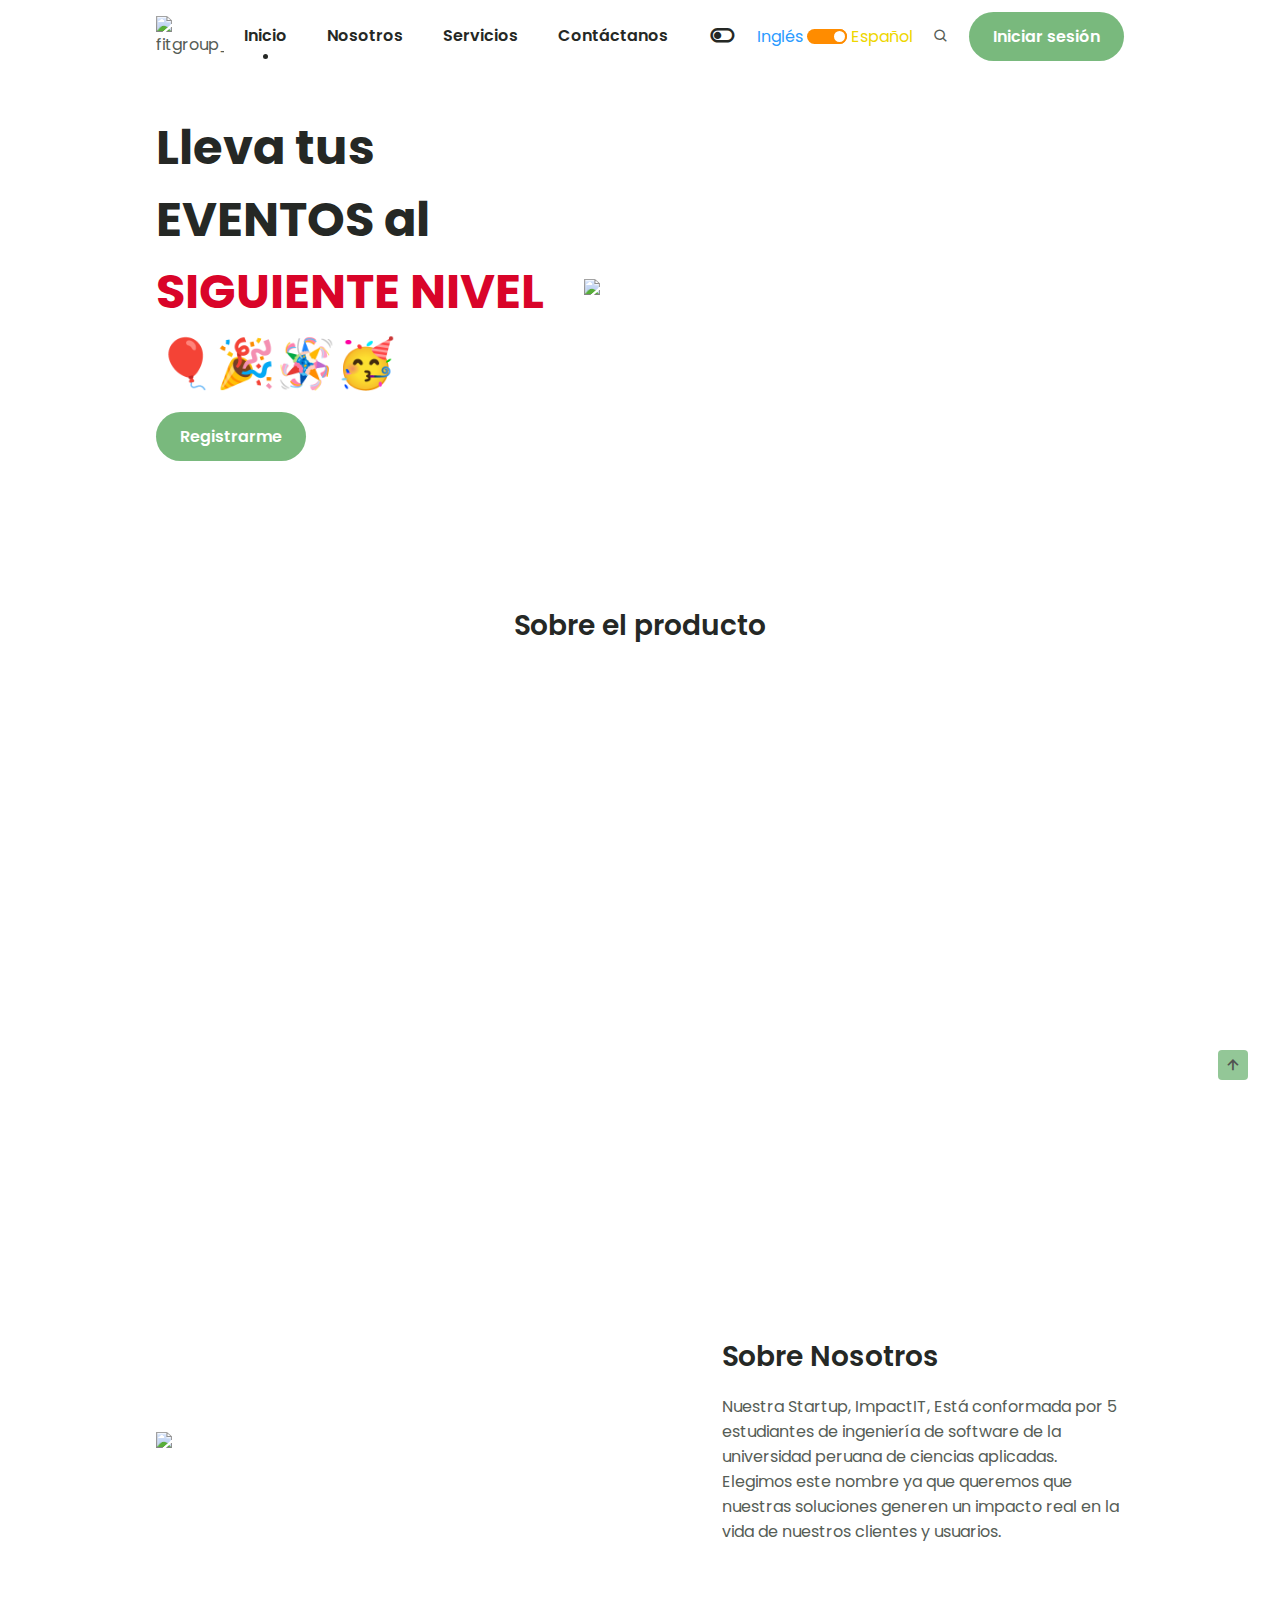
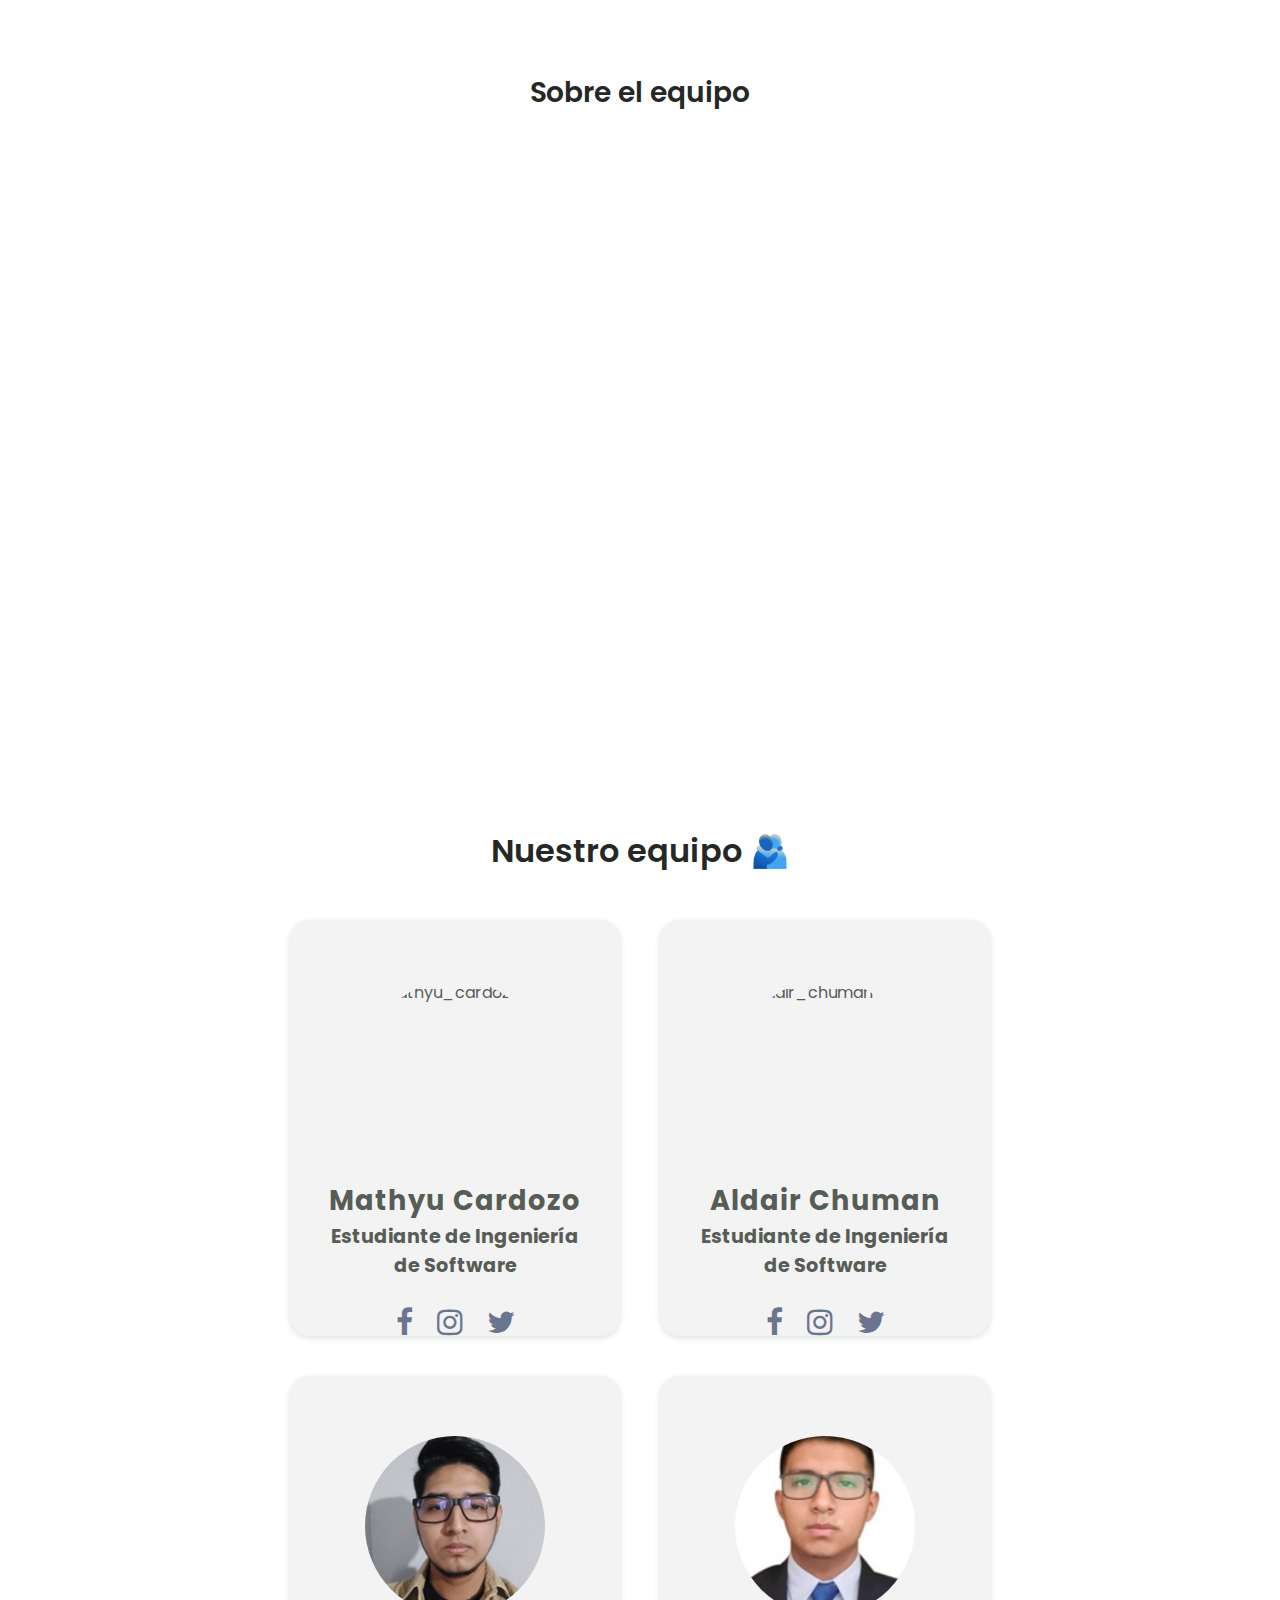
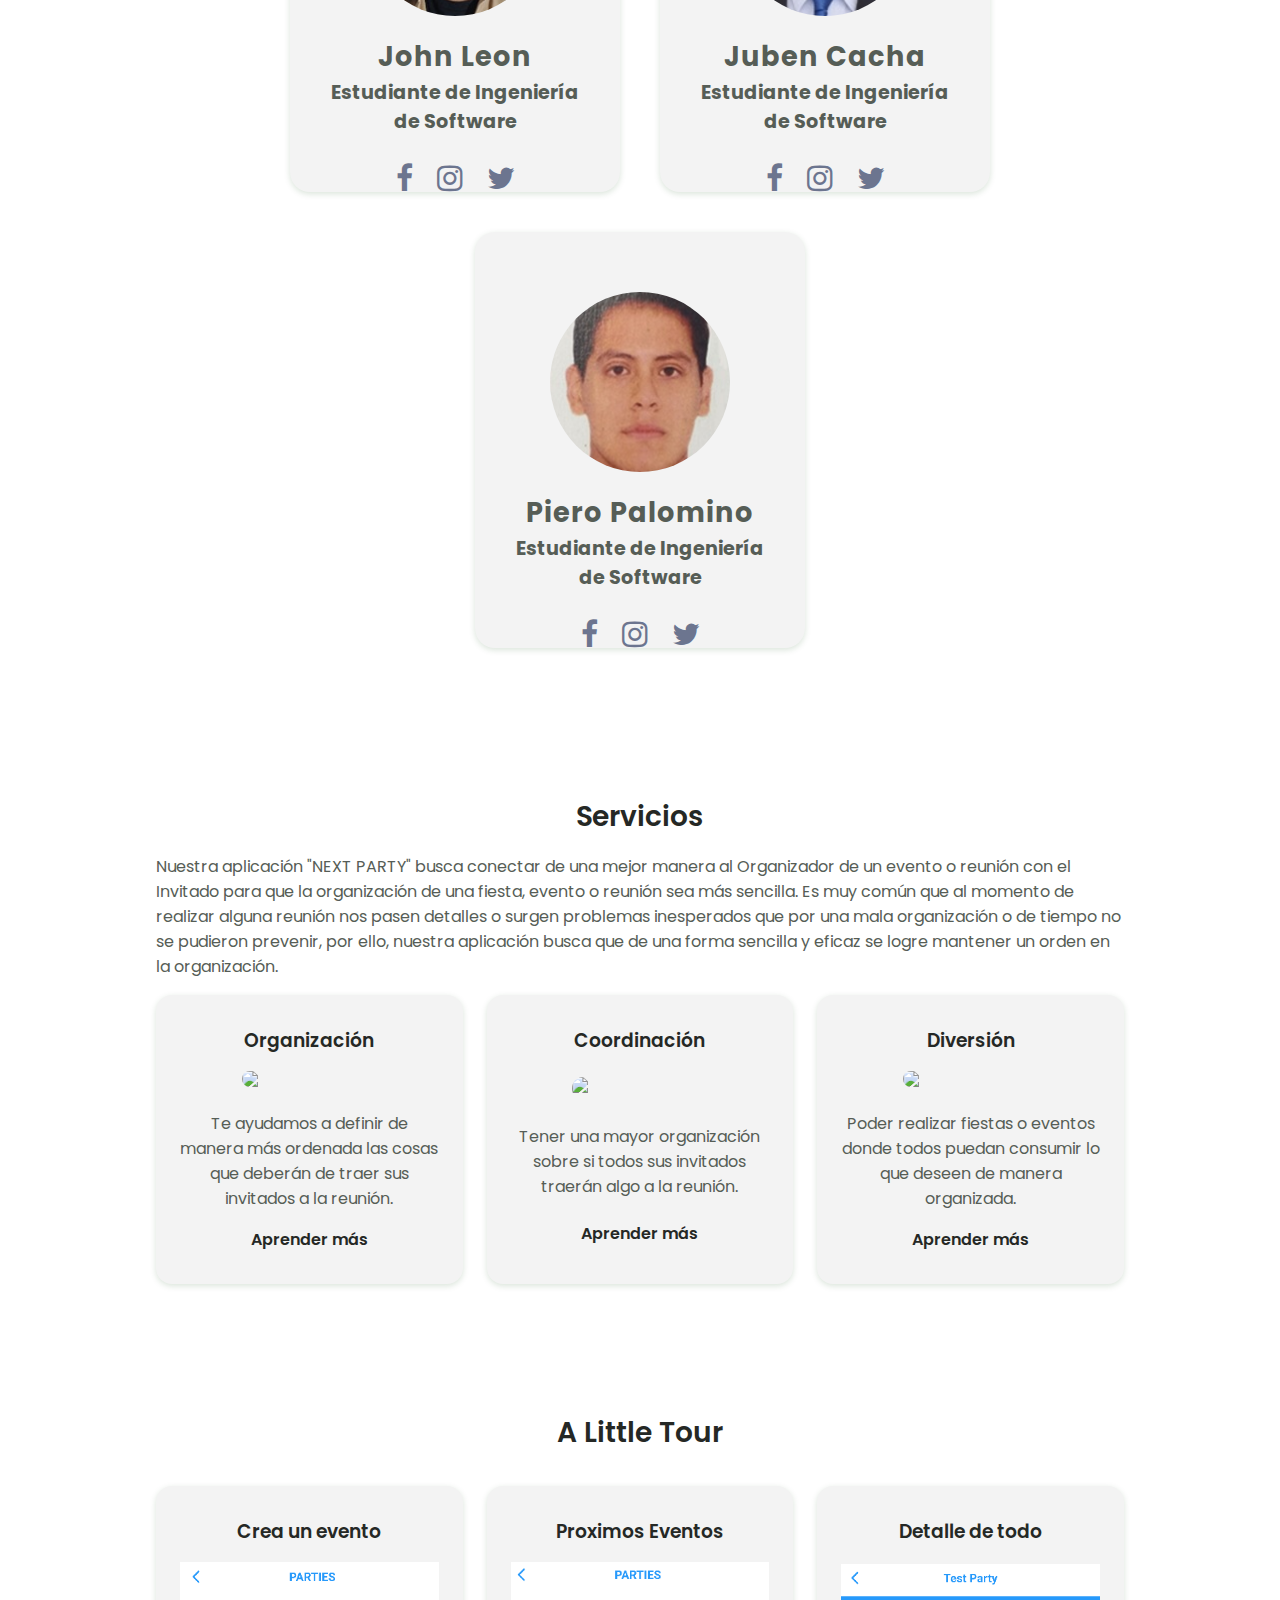
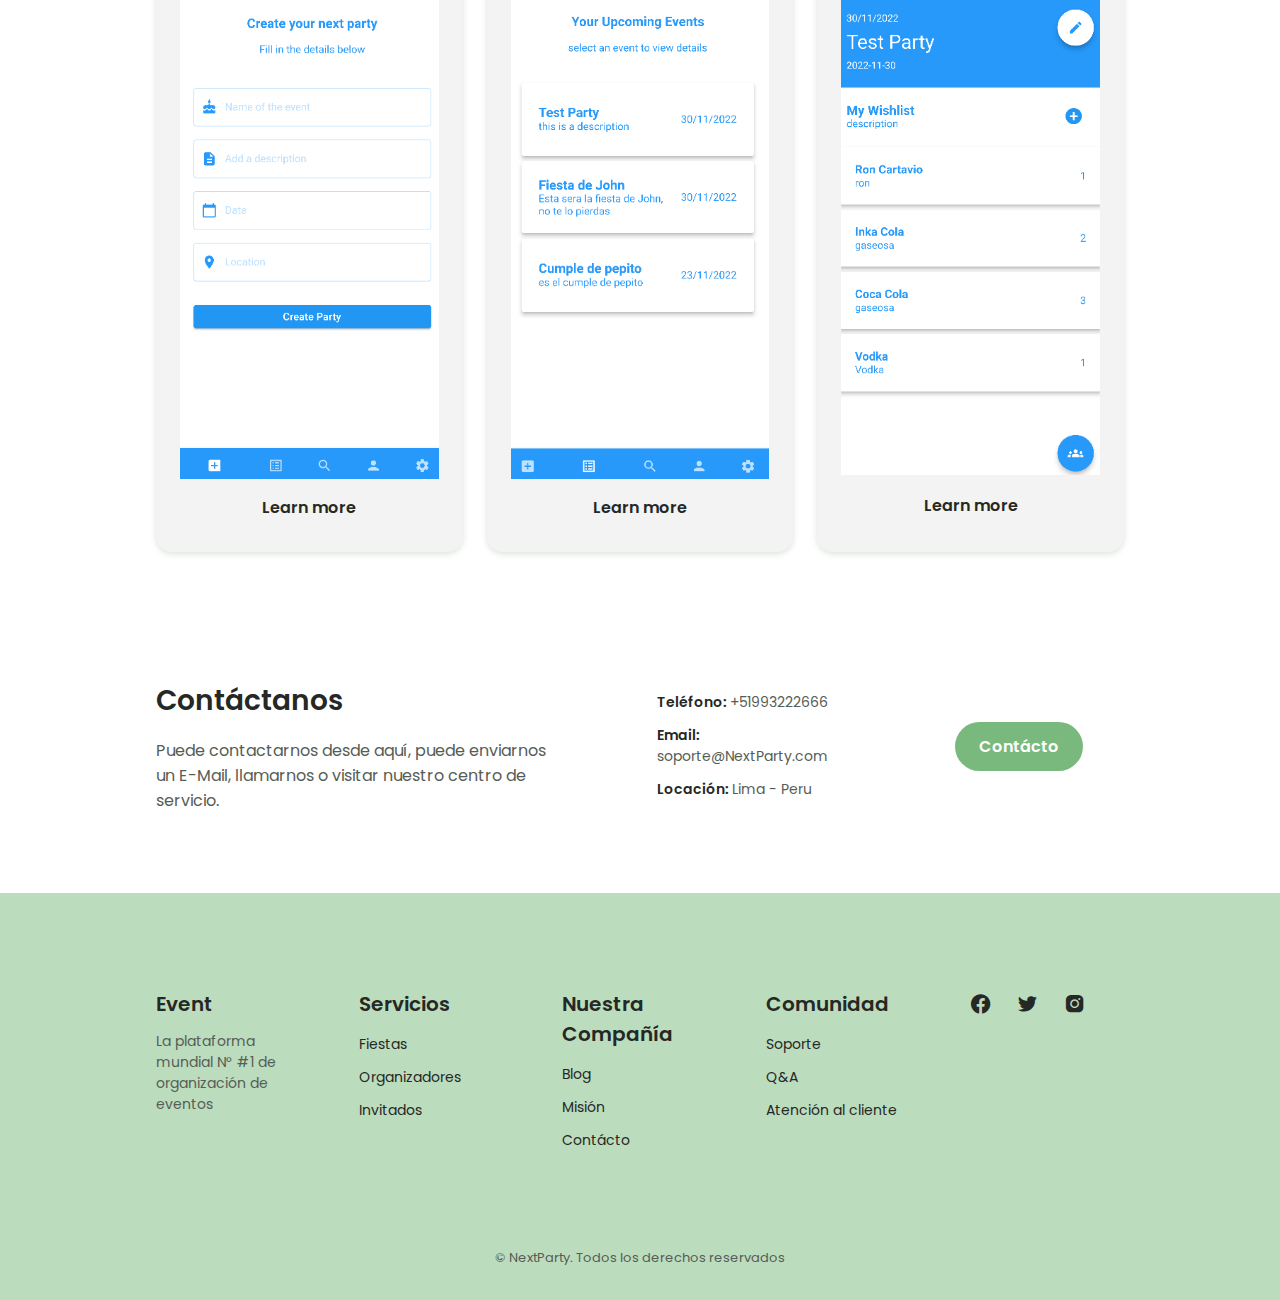
==== indexES.html @ 5f991b48 "Update indexES.html" ====
<!DOCTYPE html>
    <html lang="en">
    <head>
        <meta charset="UTF-8">
        <meta name="viewport" content="width=device-width, initial-scale=1.0">

        <!--=============== BOXICONS ===============-->
        <link rel="stylesheet" href="https://cdn.jsdelivr.net/npm/boxicons@latest/css/boxicons.min.css">

        <!--=============== CSS ===============-->
        <link rel="stylesheet" href="assets/css/styles.css">

        <title>NextParty</title>

        <!-- FAVICON -->
        <link rel="shortcut icon" type="image/x-icon" href="assets/img/favicon/favicon.ico"/>

        <!-- FONT AWESOME -->
        <link rel="stylesheet" href="https://cdnjs.cloudflare.com/ajax/libs/font-awesome/4.7.0/css/font-awesome.min.css">


    </head>
    <body>
        <!--=============== HEADER ===============-->
        <header class="header" id="header">
            <nav class="nav container">
                <img class="imgLogo" src="assets/img/NextPartyLogo-Cuadrado.png" alt="fitgroup_logo">

                <div class="nav__menu" id="nav-menu">
                    <ul class="nav__list">
                        <li class="nav__item">
                            <a href="#home" class="nav__link active-link">Inicio</a>
                        </li>
                        <li class="nav__item">
                            <a href="#about" class="nav__link">Nosotros</a>
                        </li>
                        <li class="nav__item">
                            <a href="#services" class="nav__link">Servicios</a>
                        </li>
                        <li class="nav__item">
                            <a href="#contact" class="nav__link">Contáctanos</a>
                        </li>

                        <i class='bx bx-toggle-left change-theme' id="theme-button"></i>
                    </ul>
                </div>

                <div class="nav__toggle" id="nav-toggle">
                    <i class='bx bx-grid-alt'></i>
                </div>


                <div class="languageChanger">
                    <span class="en">Inglés</span>
                    <input type="checkbox" class="check" checked>
                    <span class="es">Español</span>
                </div>


                <i class='bx bx-search'></i>

                <a href="#" class="button button__header"id="myBtn2">Iniciar sesión</a>
                
            </nav>
        </header>

        <main class="main">
             <!--=============== HOME ===============-->
             <section class="home section" id="home">
                <div class="home__container container grid">

                    <img src="assets/img/NextPartyLogo-Cuadrado.png" class="svg__img svg__color home__img">

                    <div class="home__data">
                        <h1 class="home__title">Lleva tus EVENTOS al <span style="color: #D90429;">SIGUIENTE NIVEL</span>🎈🎉🪅🥳</h1>
                        <a href="https://NextParty-45762.web.app/" class="button" id="myBtn">Registrarme</a>

                    </div>   
                </div>
            </section>


            <section class="videoabouttheproduct section container">
                <h2 class="section__title">Sobre el producto</h2>
                <div class="iframe-container">
                    <iframe width="560" height="315" src="https://www.youtube.com/embed/6qxclhMTslM" title="YouTube video player" frameborder="0" allow="accelerometer; autoplay; clipboard-write; encrypted-media; gyroscope; picture-in-picture" allowfullscreen></iframe>
                </div>
            </section> 
           
            
            <!--=============== ABOUT ===============-->
            <section class="about section container" id="about">
                <div class="about__container grid">
                    <div class="about__data">
                        <h2 class="section__title-center">Sobre Nosotros</h2>
                        <p class="about__description">Nuestra Startup, ImpactIT, Está conformada por 5 estudiantes de ingeniería de software de la universidad peruana de ciencias aplicadas. Elegimos este nombre ya que queremos que nuestras soluciones generen un impacto real en la vida de nuestros clientes y usuarios.  
                        </p>
                    </div>
                    <img class="svg__img svg__color about__img" src="./assets/img/drinking.png">
                </div>
            </section>


            <section class="videoabouttheteam section container">
                <h2 class="section__title">Sobre el equipo</h2>
            
                <div class="iframe-container">
                    <iframe width="560" height="315" src="https://www.youtube.com/watch?v=eQ3wh6REsAI" title="YouTube video player" frameborder="0" allow="accelerometer; autoplay; clipboard-write; encrypted-media; gyroscope; picture-in-picture" allowfullscreen></iframe>
                </div>
            </section>


            <!-- ============= TEAM SECTION ============ -->

            <section class="team section container">
                <br>
                <h1 class="team__title">Nuestro equipo
                    🫂</h1>
                <br>
                <div class="team_container">
                
                    <div class="card">
                        <div class="content">
                            <div class="imgBx">
                                <img src="assets/img/mathyufoto.png" alt="mathyu_cardozo">
                            </div>
                            <div class="contentBx">
                                <h4>Mathyu Cardozo</h4>
                                <h5>Estudiante de Ingeniería de Software</h5>
                            </div>
                            <div class="sci">
                                <a href="#"><i class="fa fa-facebook" aria-hidden="true"></i></a>
                                <a href="#"><i class="fa fa-instagram" aria-hidden="true"></i></a>
                                <a href="#"><i class="fa fa-twitter" aria-hidden="true"></i></a>
                            </div>
                        </div>
                    </div>
                    <div class="card">
                        <div class="content">
                            <div class="imgBx">
                                <img src="assets/img/Aldair.jpg" alt="aldair_chuman">
                            </div>
                            <div class="contentBx">
                                <h4>Aldair Chuman</h4>
                                <h5>Estudiante de Ingeniería de Software</h5>
                            </div>
                            <div class="sci">
                                <a href="#"><i class="fa fa-facebook" aria-hidden="true"></i></a>
                                <a href="#"><i class="fa fa-instagram" aria-hidden="true"></i></a>
                                <a href="#"><i class="fa fa-twitter" aria-hidden="true"></i></a>
                            </div>
                        </div>
                    </div>
                    <div class="card">
                        <div class="content">
                            <div class="imgBx">
                                <img src="assets/img/John.jpg" alt="aldair_chuman">
                            </div>
                            <div class="contentBx">
                                <h4>John Leon</h4>
                                <h5>Estudiante de Ingeniería de Software</h5>
                            </div>
                            <div class="sci">
                                <a href="#"><i class="fa fa-facebook social-icons" aria-hidden="true"></i></a>
                                <a href="#"><i class="fa fa-instagram social-icons" aria-hidden="true"></i></a>
                                <a href="#"><i class="fa fa-twitter social-icons" aria-hidden="true"></i></a>
                            </div>
                        </div>
                    </div>
                    <div class="card">
                        <div class="content">
                            <div class="imgBx">
                                <img src="assets/img/Juben.jpg" alt="aldair_chuman">
                            </div>
                            <div class="contentBx">
                                <h4>Juben Cacha</h4>
                                <h5>Estudiante de Ingeniería de Software</h5>
                            </div>
                            <div class="sci">
                                <a href="#"><i class="fa fa-facebook social-icons" aria-hidden="true"></i></a>
                                <a href="#"><i class="fa fa-instagram social-icons" aria-hidden="true"></i></a>
                                <a href="#"><i class="fa fa-twitter social-icons" aria-hidden="true"></i></a>
                            </div>
                        </div>
                    </div>
                    <div class="card">
                        <div class="content">
                            <div class="imgBx">
                                <img src="assets/img/Piero.jpg" alt="aldair_chuman">
                            </div>
                            <div class="contentBx">
                                <h4>Piero Palomino</h4>
                                <h5>Estudiante de Ingeniería de Software</h5>
                            </div>
                            <div class="sci">
                                <a href="#"><i class="fa fa-facebook social-icons" aria-hidden="true"></i></a>
                                <a href="#"><i class="fa fa-instagram social-icons" aria-hidden="true"></i></a>
                                <a href="#"><i class="fa fa-twitter social-icons" aria-hidden="true"></i></a>
                            </div>
                        </div>
                    </div>
                  

                    
                    
                
            
                </div>
            </section>
            

           

            <!--=============== SERVICES ===============-->
            <section class="services section container" id="services">
                <h2 class="section__title">Servicios</h2>
                <p>Nuestra aplicación "NEXT PARTY" busca conectar de una mejor manera al Organizador de un evento o reunión con el Invitado para que la organización de una fiesta, evento o reunión sea más sencilla. Es muy común que al momento de realizar alguna reunión nos pasen detalles o surgen problemas inesperados que por una mala organización o de tiempo no se pudieron prevenir, por ello, nuestra aplicación busca que de una forma sencilla y eficaz se logre mantener un orden en la organización.</h2>
                <div class="services__container grid">
                    <div class="services__data uno">
                        <h3 class="services__subtitle">Organización</h3>

                        <img src="assets/img/organizador-de-fiestas.png" class="svg__color services__img">

                        <p class="services__description">Te ayudamos a definir de manera más ordenada las cosas que deberán de traer sus invitados a la reunión.</p>
                        <div>
                            <a href="#" class="button button-link">Aprender más</a>
                        </div>
                    </div>

                    <div class="services__data">
                        <h3 class="services__subtitle">Coordinación</h3>
                       
                        <img src="assets/img/botellas-de-vino.png" class="svg__color services__img">

                        <p class="services__description">Tener una mayor organización sobre si todos sus invitados traerán algo a la reunión. </p>
                        <div>
                            <a href="#" class="button button-link">Aprender más</a>
                        </div>
                    </div>

                    <div class="services__data">
                        <h3 class="services__subtitle">Diversión</h3>
                      
                        <img src="assets/img/jenga.png" class="svg__color services__img">

                        <p class="services__description">Poder realizar fiestas o eventos donde todos puedan consumir lo que deseen de manera organizada.</p>
                        <div>
                            <a href="#" class="button button-link">Aprender más</a>
                        </div>
                    </div>
                </div>
            </section>


            <section class="services section container" id="services">
                <h2 class="section__title">A Little Tour</h2>
                <!-- <h2 class="section__title">Our content creators</h2> -->
                <div class="services__container grid">
                    <div class="services__data uno">
                        <h3 class="services__subtitle">Crea un evento</h3>

                        <img src="assets/img/create_party.png" class="svg__color tour_img">

                        <div>
                            <a href="#" class="button button-link">Learn more</a>
                        </div>
                    </div>

                    <div class="services__data">
                        <h3 class="services__subtitle">Proximos Eventos</h3>
                       
                        <img src="assets/img/next_events.png" class="svg__color tour_img">

                        <div>
                            <a href="#" class="button button-link">Learn more</a>
                        </div>
                    </div>

                    <div class="services__data">
                        <h3 class="services__subtitle">Detalle de todo</h3>
                      
                        <img src="assets/img/party_detail.png" class="svg__color tour_img">
                        <div>
                            <a href="#" class="button button-link">Learn more</a>
                        </div>
                    </div>
                </div>
            </section>
            <!--=============== CONTACT US ===============-->
            <section class="contact section container" id="contact">
                <div class="contact__container grid">
                    <div class="contact__content">
                        <h2 class="section__title-center">Contáctanos</h2>
                        <p class="contact__description">Puede contactarnos desde aquí, puede enviarnos un E-Mail, llamarnos o visitar nuestro centro de servicio.</p>
                    </div>

                    <ul class="contact__content grid">
                        <li class="contact__address">Teléfono: <span class="contact__information">+51993222666</span></li>
                        <li class="contact__address">Email:  <span class="contact__information">soporte@NextParty.com</span></li>
                        <li class="contact__address">Locación: <span class="contact__information">Lima - Peru</span></li>
                    </ul>

                    <div class="contact__content boton">
                        <a href="#" class="button">Contácto</a>
                    </div>
                </div>
            </section>
        </main>

        <!--=============== FOOTER ===============-->
        <footer class="footer section">
            <div class="footer__container container grid">
                <div class="footer__content">
                    <a href="#" class="footer__logo">Event</a>
                    <p class="footer__description">La plataforma mundial N° #1 de organización de eventos</p>
                </div>

                <div class="footer__content">
                    <h3 class="footer__title">Servicios</h3>
                    <ul class="footer__links">
                        <li><a href="#" class="footer__link">Fiestas</a></li>
                        <li><a href="#" class="footer__link">Organizadores</a></li>
                        <li><a href="#" class="footer__link">Invitados</a></li>

                    </ul>
                </div>

                <div class="footer__content">
                    <h3 class="footer__title">Nuestra Compañía</h3>
                    <ul class="footer__links">
                        <li><a href="#" class="footer__link">Blog</a></li>
                        <li><a href="#" class="footer__link">Misión</a></li>
                        <li><a href="#" class="footer__link">Contácto</a></li>
                    </ul>
                </div>

                <div class="footer__content">
                    <h3 class="footer__title">Comunidad</h3>
                    <ul class="footer__links">
                        <li><a href="#" class="footer__link">Soporte</a></li>
                        <li><a href="#" class="footer__link">Q&A</a></li>
                        <li><a href="#" class="footer__link">Atención al cliente</a></li>
                    </ul>
                </div>

                <div class="footer__social">
                    <a href="#" class="footer__social-link"><i class='bx bxl-facebook-circle '></i></a>
                    <a href="#" class="footer__social-link"><i class='bx bxl-twitter'></i></a>
                    <a href="#" class="footer__social-link"><i class='bx bxl-instagram-alt'></i></a>
                </div>
            </div>

            <p class="footer__copy">&#169; NextParty. Todos los derechos reservados</p>
        </footer>

        <!--=============== SCROLL UP ===============-->
        <a href="#" class="scrollup" id="scroll-up">
            <i class='bx bx-up-arrow-alt scrollup__icon'></i>
        </a>

                <!--========== SCROLL REVEAL ==========-->
                <script src="https://unpkg.com/scrollreveal"></script>

        <!--=============== MAIN JS ===============-->
        
        <script src="assets/js/main.js"></script>
    </body>
</html>
---- assets/css/styles.css ----
/*=============== GOOGLE FONTS ===============*/
@import url("https://fonts.googleapis.com/css2?family=Poppins:wght@400;600;700&display=swap");
/*=============== VARIABLES CSS ===============*/
:root {
  --header-height: 3rem;
  /*========== Colors ==========*/
  --hue: 123;
  --sat: 31%;
  --lit: 25%;
  --first-color: hsl(var(--hue), var(--sat), 60%);
  --first-color-light: hsl(var(--hue), var(--sat), 85%);
  --first-color-lighten: hsl(var(--hue), var(--sat), 80%);
  --first-color-alt: hsl(var(--hue), var(--sat), 53%);
  --title-color: hsl(var(--hue), 4%, 15%);
  --text-color: hsl(var(--hue), 4%, 35%);
  --text-color-light: hsl(var(--hue), 4%, 65%);
  --body-color: hsl(var(--hue), 0%, 100%);
  --container-color: rgb(243, 243, 243);
  --scroll-bar-color: hsl(var(--hue), 4%, 85%);
  --scroll-thumb-color: hsl(var(--hue), 4%, 75%);
  /*========== Font and typography ==========*/
  --body-font: 'Poppins', sans-serif;
  --biggest-font-size: 2rem;
  --h2-font-size: 1.25rem;
  --h3-font-size: 1.125rem;
  --normal-font-size: .938rem;
  --small-font-size: .813rem;
  --smaller-font-size: .75rem;
  /*========== Font weight ==========*/
  --font-semi-bold: 600;
  --font-bold: 700;
  /*========== Margenes ==========*/
  --mb-0-5: .5rem;
  --mb-0-75: .75rem;
  --mb-1: 1rem;
  --mb-1-5: 1.5rem;
  --mb-2: 2rem;
  /*========== z index ==========*/
  --z-tooltip: 10;
  --z-fixed: 100;
}

@media screen and (min-width: 968px) {
  :root {
    --biggest-font-size: 3rem;
    --h2-font-size: 1.75rem;
    --h3-font-size: 1.25rem;
    --normal-font-size: 1rem;
    --small-font-size: .875rem;
    --smaller-font-size: .813rem;
  }
}

/*=============== BASE ===============*/
*, ::before, ::after {
  box-sizing: border-box;
  padding: 0;
  margin: 0;
}

html {
  scroll-behavior: smooth;
}

.imgLogo{
  width: 7%;
}

body {
  margin: var(--header-height) 0 0 0;
  font-family: var(--body-font);
  font-size: var(--normal-font-size);
  background-color: var(--body-color);
  color: var(--text-color);
  transition: .5s;
}

h1, h2, h3 {
  font-weight: var(--font-semi-bold);
  color: var(--title-color);
  line-height: 1.5;
}

ul {
  list-style: none;
}

a {
  text-decoration: none;
}

img {
  max-width: 100%;
  height: auto;
}

/*=============== THEME ===============*/
/*========== Variables Dark theme ==========*/
body.dark-theme {
  --first-color-light: hsl(var(--hue), var(--sat), 75%);
  --title-color: hsl(var(--hue), 4%, 95%);
  --text-color: hsl(var(--hue), 4%, 80%);
  --body-color: hsl(var(--hue), 8%, 13%);
  --container-color: hsl(var(--hue), 8%, 16%);
  --scroll-bar-color: hsl(var(--hue), 4%, 32%);
  --scroll-thumb-color: hsl(var(--hue), 4%, 24%);
}


/*========== Button Dark/Light ==========*/
.change-theme {
  position: absolute;
  right: 1.5rem;
  top: 2.2rem;
  color: var(--title-color);
  font-size: 1.8rem;
  cursor: pointer;
}

.dark-theme .footer {
  background-color: var(--container-color);
}

/*=============== REUSABLE CSS CLASSES ===============*/
.section {
  padding: 4.5rem 0 1rem;
}

.section__title, .section__title-center {
  font-size: var(--h2-font-size);
  color: var(--title-color);
  text-align: center;
  margin-bottom: var(--mb-1);
}

.svg__color {
  fill: var(--first-color);
}

.svg__blob {
  fill: var(--first-color-light);
}

.svg__img {
  width: 300px;
  justify-self: center;
}


/* ADDED STUFF */

.modal {
  display: none; /* Hidden by default */
  position: fixed; /* Stay in place */
  z-index: 1; /* Sit on top */
  padding-top: 100px; /* Location of the box */
  left: 0;
  top: 0;
  width: 100%; /* Full width */
  height: 100%; /* Full height */
  overflow: auto; /* Enable scroll if needed */
  background-color: rgb(0,0,0); /* Fallback color */
  background-color: rgba(0,0,0,0.4); /* Black w/ opacity */
}

/* Modal Content */
.modal-content {
  background-color: var(--container-color);
  margin: auto;
  padding: 20px;
  border: 1px solid #888;
  width: 80%;
}

/* The Close Button */
.close {
  color: #aaaaaa;
  float: right;
  font-size: 28px;
  font-weight: bold;
}

.close:hover,
.close:focus {
  color: #000;
  text-decoration: none;
  cursor: pointer;
}

.close2 {
  color: #aaaaaa;
  float: right;
  font-size: 28px;
  font-weight: bold;
}

.close2:hover,
.close2:focus {
  color: #000;
  text-decoration: none;
  cursor: pointer;
}


input[type=text], input[type=password] {
  width: 100%;
  padding: 15px;
  margin: 5px 0 22px 0;
  display: inline-block;
  border: none;
  background: #f1f1f1;
}

input[type=text]:focus, input[type=password]:focus {
  background-color: #ddd;
  outline: none;
}

/* Overwrite default styles of hr */
hr {
  border: 1px solid #f1f1f1;
  margin-bottom: 25px;
}

/* Set a style for the submit button */
.registerbtn {
  background-color: dodgerblue;
  color: white;
  padding: 16px 20px;
  margin: 8px 0;
  border-radius: 20px;
  cursor: pointer;
  width: 100%;
  opacity: 0.9;
}

.registerbtn:hover {
  opacity: 1;
}

/* Add a blue text color to links */
a {
  color: dodgerblue;
}

/* Set a grey background color and center the text of the "sign in" section */
.signin {
  background-color: #f1f1f1;
  text-align: center;
}

/* ============================================ */

/*==================== CARD PRICING ====================*/
.card {
  padding: 3rem 0;
}

.card__container {
  gap: 3rem 1.25rem;
}

.card__content {
  position: relative;
  background-color: var(--container-color);
  padding: 2rem 1.5rem 2.5rem;
  border-radius: 1.75rem;
  box-shadow: 0 12px 24px hsla(var(--hue-color), 61%, 16%, 0.1);
  transition: .4s;
}

.card__content:hover {
  box-shadow: 0 16px 24px hsla(var(--hue-color), 61%, 16%, 0.15);
}

.card__header-img {
  width: 30px;
  height: 30px;
}

.card__header-circle {
  width: 40px;
  height: 40px;
  background-color: var(--first-color-lighter);
  border-radius: 50%;
  margin-bottom: var(--mb-1);
  place-items: center;
}

.card__header-subtitle {
  display: block;
  font-size: var(--smaller-font-size);
  color: var(--text-color-light);
  text-transform: uppercase;
  margin-bottom: var(--mb-0-25);
}

.card__header-title {
  font-size: var(--biggest-font-size);
  color: var(--title-color);
  margin-bottom: var(--mb-1);
}

.card__pricing {
  position: absolute;
  background: linear-gradient(157deg, var(--first-color-light) -12%, var(--first-color) 109%);
  width: 60px;
  height: 88px;
  right: 1.5rem;
  top: -1rem;
  padding-top: 1.25rem;
  text-align: center;
}

.card__pricing-number {
  font-family: var(--pricing-font);
}

.card__pricing-symbol {
  font-size: var(--smaller-font-size);
  color: var(--title-color);
}



.card__pricing-number {
  font-size: var(--h2-font-size);
  color: var(--title-color);
}

.card__pricing-month {
  display: block;
  font-size: var(--tiny-font-size);
  color: var(--title-color);
}

.card__pricing-number, 
.card__pricing-month {
  color: var(--title-color);
}

.card__pricing::after, 
.card__pricing::before {
  content: '';
  position: absolute;
}

.card__pricing::after {
  width: 100%;
  height: 14px;
  background-color: var(--white-color);
  left: 0;
  bottom: 0;
  clip-path: polygon(0 100%, 50% 0, 100% 100%);
}

.card__pricing::before {
  width: 14px;
  height: 16px;
  background-color: var(--first-color-alt);
  top: 0;
  left: -14px;
  clip-path: polygon(0 100%, 100% 0, 100% 100%);
}

.card__list {
  row-gap: .5rem;
  margin-bottom: var(--mb-2);
}

.card__list-item {
  display: flex;
  align-items: center;
}

.card__list-icon {
  font-size: 1.5rem;
  color: var(--first-color);
  margin-right: var(--mb-0-5);
}

.card__button {
  padding: 1.25rem;
  border: none;
  font-size: var(--normal-font-size);
  border-radius: .5rem;
  background: linear-gradient(157deg, var(--first-color-light) -12%, var(--first-color) 109%);
  color: var(--title-color);
  cursor: pointer;
  transition: .4s;
}

.card__button:hover {
  box-shadow: 0 12px 24px hsla(var(--hue-color), 97%, 54%, 0.2);
}


.grid {
  display: grid;
}
/*==================== MEDIA QUERIES ====================*/
/* For small devices */
@media screen and (max-width: 320px) {
  .container {
    margin-left: var(--mb-1);
    margin-right: var(--mb-1);
  }
  .card__content {
    padding: 2rem 1.25rem;
    border-radius: 1rem;
  }
}

/* For medium devices */
@media screen and (min-width: 568px) {
  .card__container {
    grid-template-columns: repeat(2, 1fr);
  }
  .card__content {
    grid-template-rows: repeat(2, max-content);
  }
  .card__button {
    align-self: flex-end;
  }
}

/* For large devices */
@media screen and (min-width: 968px) {
  .container {
    margin-left: auto;
    margin-right: auto;
  }
  .card {
    height: 100vh;
    align-items: center;
  }
  .card__container {
    grid-template-columns: repeat(3, 1fr);
  }
  .card__header-circle {
    margin-bottom: var(--mb-1-25);
  }
  .card__header-subtitle {
    font-size: var(--small-font-size);
  }
}



/*=============== LAYOUT ===============*/
.container {
  max-width: 968px;
  margin-left: var(--mb-1-5);
  margin-right: var(--mb-1-5);
}

.grid {
  display: grid;
  gap: 1.5rem;
}

/*=============== HEADER ===============*/
.header {
  width: 100%;
  background-color: var(--body-color);
  position: fixed;
  top: 0;
  left: 0;
  z-index: var(--z-fixed);
  transition: .5s;
}

/*=============== NAV ===============*/
.nav {
  height: var(--header-height);
  display: flex;
  justify-content: space-between;
  align-items: center;
}

@media screen and (max-width: 767px) {
  .nav__menu {
    position: fixed;
    background-color: var(--container-color);
    box-shadow: 0 0 4px rgba(0, 0, 0, 0.1);
    padding: 2.5rem 0;
    width: 90%;
    top: -100%;
    left: 0;
    right: 0;
    margin: 0 auto;
    transition: .4s;
    border-radius: 2rem;
    z-index: var(--z-fixed);
  }
}

.nav__list {
  display: flex;
  flex-direction: column;
  align-items: center;
  row-gap: 1.5rem;
}

.nav__link, .nav__logo, .nav__toggle {
  color: var(--title-color);
  font-weight: var(--font-semi-bold);
}

.nav__toggle {
  font-size: 1.3rem;
  cursor: pointer;
}

.bx {
  cursor: pointer;
}

/* Show menu */
.show-menu {
  top: calc(var(--header-height) + 1rem);
}

/* Active link */
.active-link {
  position: relative;
}

.active-link::before {
  content: '';
  position: absolute;
  bottom: -.75rem;
  left: 45%;
  width: 5px;
  height: 5px;
  background-color: var(--title-color);
  border-radius: 50%;
}

/* Change background header */
.scroll-header {
  box-shadow: 0 1px 4px rgba(0, 0, 0, 0.1);
}



/*=============== HOME ===============*/
.home__container {
  row-gap: 3rem;
}

.home__title {
  font-size: var(--biggest-font-size);
  font-weight: var(--font-bold);
  margin-bottom: var(--mb-0-75);
}

.home__description {
  margin-bottom: var(--mb-2);
}

/*=============== BUTTONS ===============*/
.button {
  display: inline-block;
  background-color: var(--first-color);
  color: #ffffff;
  padding: .75rem 1.5rem;
  border-radius: 3rem;
  font-weight: var(--font-semi-bold);
  transition: .3s;
}

.button:hover {
  background-color: var(--first-color-alt);
}

.button__header {
  display: none;
  color: white;
}

.button-link {
  background: none;
  padding: 0;
  color: var(--title-color);
}

.button-link:hover {
  background-color: transparent;
}

.button-flex {
  display: inline-flex;
  align-items: center;
  column-gap: .25rem;
  padding: .75rem 1rem;
}

.button__icon {
  font-size: 1.5rem;
}

/*=============== ABOUT ===============*/
.about__container {
  gap: 2.5rem;
}

.about__data {
  text-align: center;
}

/*=============== SECURITY ===============*/
.security__container {
  gap: 2.5rem;
}

.security__data {
  text-align: center;
}


/* ============== TEAM SECTION ============= */

.team_container
{
   display: flex;
   justify-content: center;
   align-items: center;
   flex-wrap: wrap;
}

.team__title {
  text-align: center;
  align-items: center;
}
.team_container .card
{
   width: 330px;
   height: 416px;
   padding: 60px 30px;
   margin: 20px;
   background: var(--container-color);
   box-shadow: 0px 2px 6px hsla(var(--hue), 100%, 15%, 0.15);
   border-radius: 20px;
}
.team_container .card .content
{
   display: flex;
   justify-content: center;
   align-items: center;
   flex-direction: column;
}
.team_container .card .content .imgBx
{
   width: 180px;
   height: 180px;
   border-radius: 50%;
   position: relative;
   margin-bottom: 20px;
   overflow: hidden;
}
.team_container .card .content .imgBx img
{
   position: absolute;
   top: 0;
   left: 0;
   width: 100%;
   height: 100%;
   object-fit: cover;
}
.team_container .card .content .contentBx h4
{
   /* color: #36187d; */
   font-size: 1.7rem;
   font-weight: bold;
   text-align: center;
   letter-spacing: 1px;
}
.team_container .card .content .contentBx h5
{
   /* color: #6c758f; */
   font-size: 1.2rem;
   font-weight: bold;
   text-align: center;
}
.team_container .card .content .sci
{
   margin-top: 20px;
}
.team_container .card .content .sci a
{
   text-decoration: none;
   color: #6c758f;
   font-size: 30px;
   margin: 10px;
   transition: color 0.4s;
}
.team_container .card .content .sci a:hover
{
   color: #0196e3;
}

.iframe-container{
  position: relative;
  width: 100%;
  padding-bottom: 56.25%; 
  height: 0;
  justify-content: center;
  align-items: center;
}
.iframe-container iframe{
  position: absolute;
  top:0;
  left: 0;
  width: 100%;
  height: 100%;
}

/*=============== SERVICES ===============*/
.services__container {
  padding-top: 1rem;
}

.services__data {
  display: grid;
  row-gap: 1rem;
  background-color: var(--container-color);
  box-shadow: 0px 2px 6px hsla(var(--hue), 100%, 15%, 0.15);
  padding: 2rem 1.5rem;
  border-radius: 1rem;
  text-align: center;
}

.services__img {
  width: 135px;
  justify-self: center;
  margin-bottom: var(--mb-0-5);
  border-radius: 5rem;
}

/*=============== APP ===============*/
.app__container {
  gap: 2.5rem;
}

.app__data {
  text-align: center;
}

.app__description {
  margin-bottom: var(--mb-1-5);
}

.app__buttons {
  display: grid;
  grid-template-columns: repeat(2, max-content);
  justify-content: center;
  gap: .5rem;
}

/*=============== CONTACT ===============*/
.contact__container {
  padding-bottom: 3rem;
}

.contact__description {
  text-align: center;
}

.contact__content {
  row-gap: .75rem;
}

.contact__address {
  font-size: var(--small-font-size);
  font-weight: var(--font-semi-bold);
  color: var(--title-color);
}

.contact__information {
  font-weight: initial;
  color: var(--text-color);
}

/*ALDAIR*/

/*=============== FOOTER ===============*/
.footer {
  background-color: var(--first-color-lighten);
  padding-bottom: 2rem;
}

.footer__container {
  row-gap: 2rem;
}

.footer__logo, .footer__title {
  font-size: var(--h3-font-size);
  margin-bottom: var(--mb-0-75);
}

.footer__logo {
  display: inline-block;
  font-weight: var(--font-semi-bold);
  color: var(--title-color);
}

.footer__description, .footer__link {
  font-size: var(--small-font-size);
}

.footer__links {
  display: grid;
  row-gap: .5rem;
}

.footer__link {
  color: var(--title-color);
}

.footer__social {
  display: flex;
  column-gap: 1.5rem;
}

.footer__social-link {
  font-size: 1.25rem;
  color: var(--title-color);
}

.footer__copy {
  margin-top: 6rem;
  text-align: center;
  font-size: var(--smaller-font-size);
  color: var(--text-color);
}

/* .social-icons{
  margin-bottom: 20px;
} */

/*=============== SCROLL UP ===============*/
.scrollup {
  position: fixed;
  background: var(--first-color);
  right: 1rem;
  bottom: -20%;
  display: inline-flex;
  padding: .3rem;
  border-radius: .25rem;
  z-index: var(--z-tooltip);
  opacity: .8;
  transition: .4s;
}

.scrollup:hover {
  background-color: var(--first-color);
  opacity: 1;
}

.scrollup__icon {
  font-size: 1.25rem;
  color: var(--title-color);
}

/* Show Scroll Up*/
.show-scroll {
  bottom: 3rem;
}

/*=============== SCROLL BAR ===============*/
::-webkit-scrollbar {
  width: .6rem;
  border-radius: .5rem;
  background-color: var(--scroll-bar-color);
}

::-webkit-scrollbar-thumb {
  background-color: var(--scroll-thumb-color);
  border-radius: .5rem;
}

::-webkit-scrollbar-thumb:hover {
  background-color: var(--text-color-light);
}


/* =================== LANGUAGE ================= */
.en{
  color: rgb(42, 155, 255);
}

.es{
  color: #eed600; 
}

.languageChanger{
  margin: 0;
  text-align: center;
  justify-content: center;
}

.check{
  position: relative;
  width: 40px;
  /* margin: 0 5px 0 5px; */
}

.check:before{
  content: '';
  position: absolute;
  width: 40px;
  height: 15px;
  background: #333;
  border-radius: 15px;
}

.check:after{
  content: '';
  position: absolute;
  width: 15px;
  height: 15px;
  background: #fff;
  border-radius: 15px;
  transition: 0.25s;
  border: 2px solid #333;
  box-sizing: border-box;
}

.check:checked:after{
  left: 25px;
  border: 2px solid #ff8c00;
}

.check:checked::before{
  background: #ff8c00
}



/*=============== MEDIA QUERIES ===============*/
/* For small devices */
@media screen and (max-width: 360px) {
  .svg__img {
    width: 100%;
  }
  .section {
    padding: 3.5rem 0 1rem;
  }
  .services__img {
    width: 100px;
  }
  .app__buttons {
    grid-template-columns: max-content;
  }
}




/* For medium devices */
@media screen and (min-width: 576px) {
  .svg__img {
    width: 100%;
  }
  .section__title-center {
    text-align: initial;
  }
  .home__container,
  .about__container,
  .security__container,
  .services__container,
  .app__container,
  .contact__container,
  .footer__container {
    grid-template-columns: repeat(2, 1fr);
  }
  .home__img {
    order: 1;
  }
  .home__container,
  .about__container,
  .security__container,
  .app__container,
  .contact__container {
    align-items: center;
  }
  .about__data,
  .security__data,
  .app__data,
  .contact__description {
    text-align: initial;
  }
  .about__img,
  .app__img {
    order: -1;
  }
}

@media screen and (min-width: 767px) {
  body {
    margin: 0;
  }
  .section {
    padding: 6rem 0 2rem;
  }
  .nav {
    height: calc(var(--header-height) + 1.5rem);
  }
  .nav__list {
    flex-direction: row;
    column-gap: 2.5rem;
  }
  .nav__toggle {
    display: none;
  }
  .change-theme {
    position: initial;
  }
  .home__container {
    padding: 1rem 0 1rem;
  }
  .app__buttons {
    justify-content: initial;
  }
}

/* For large devices */
@media screen and (min-width: 968px) {
  .button__header {
    display: block;
  }
  .svg__img {
    width: 470px;
  }
  .about__container,
  .security__container,
  .app__container,
  .contact__container {
    column-gap: 6rem;
  }
  .services__container {
    grid-template-columns: repeat(3, 1fr);
  }
  .contact__container {
    grid-template-columns: 3fr 1.5fr 1.25fr;
  }
  .footer__container {
    grid-template-columns: repeat(5, 1fr);
  }
  .footer__social {
    align-items: flex-start;
  }
  .footer__social-link {
    font-size: 1.45rem;
  }
}

@media screen and (min-width: 1024px) {
  .container {
    margin-left: auto;
    margin-right: auto;
  }
  .home__img {
    width: 540px;
  }
  .home__description {
    padding-right: 5rem;
  }
  .footer__container {
    column-gap: 3rem;
  }
  .scrollup {
    right: 2rem;
  }
}
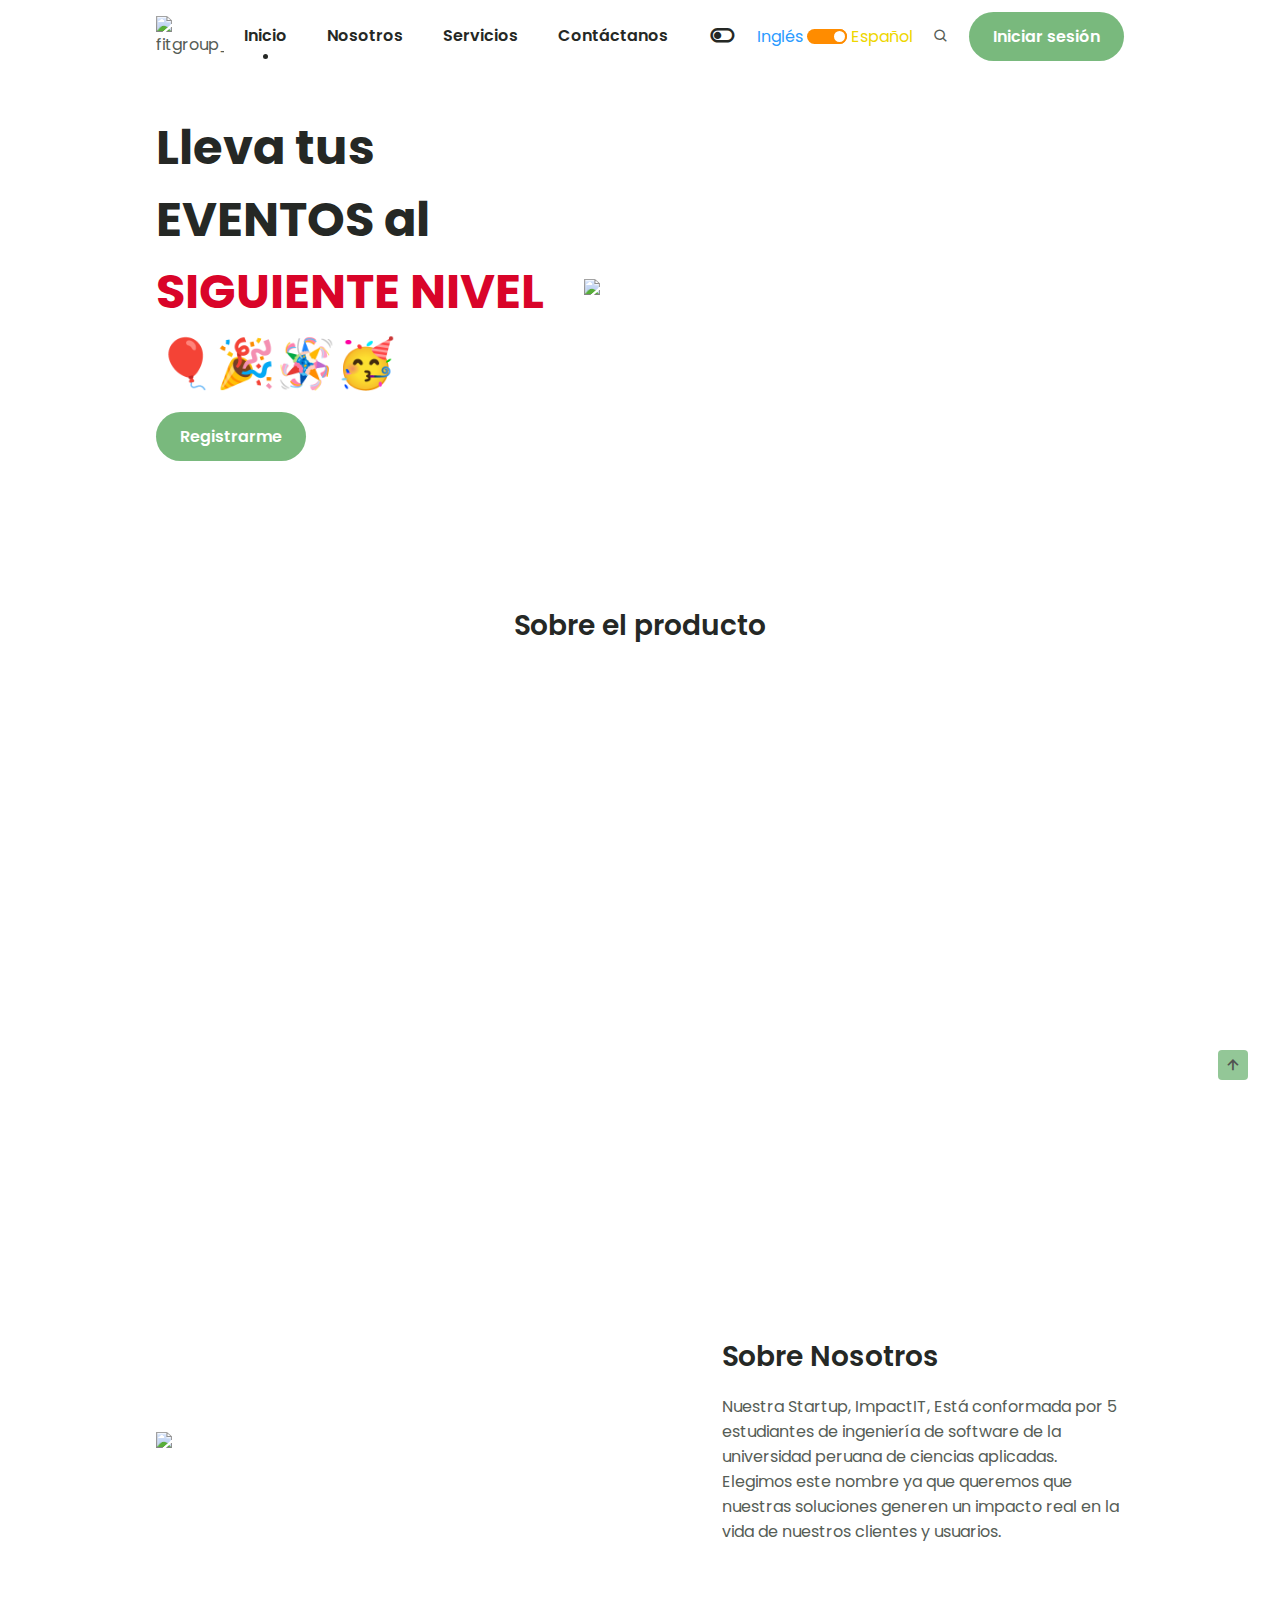
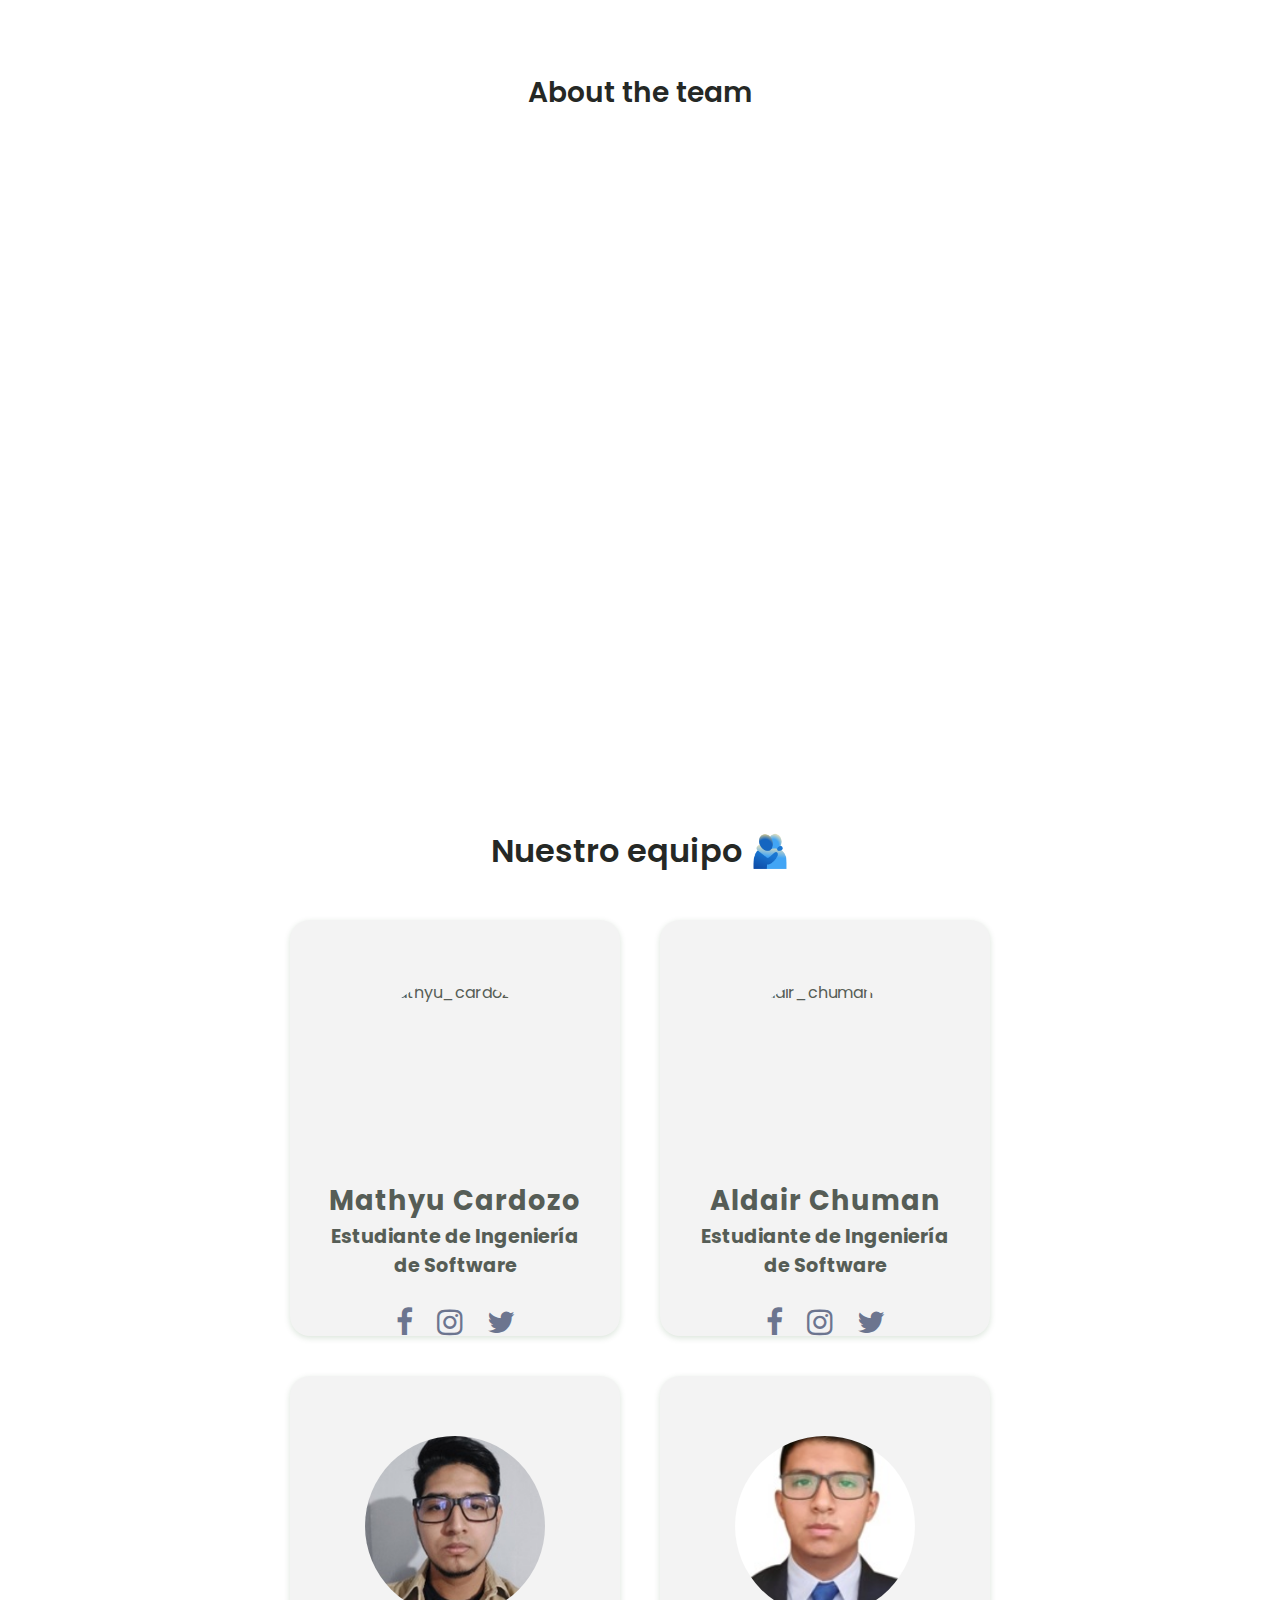
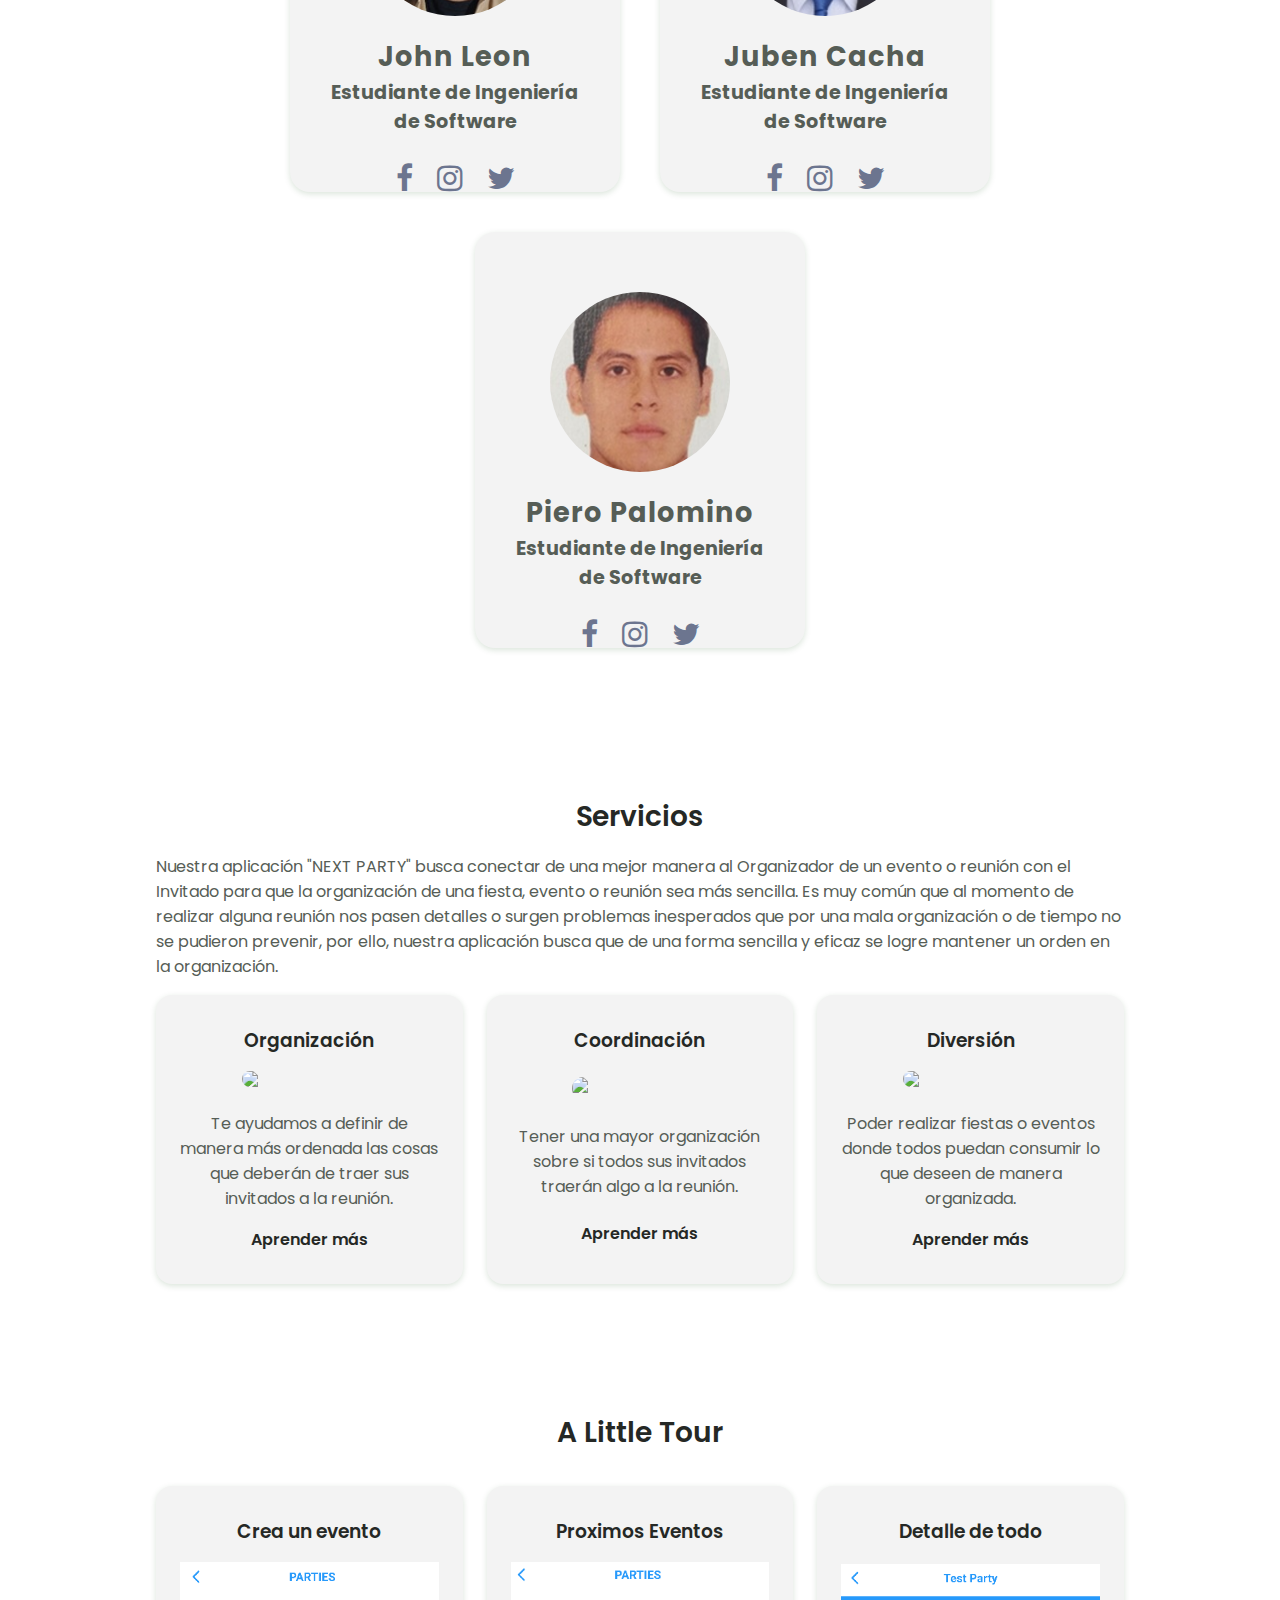
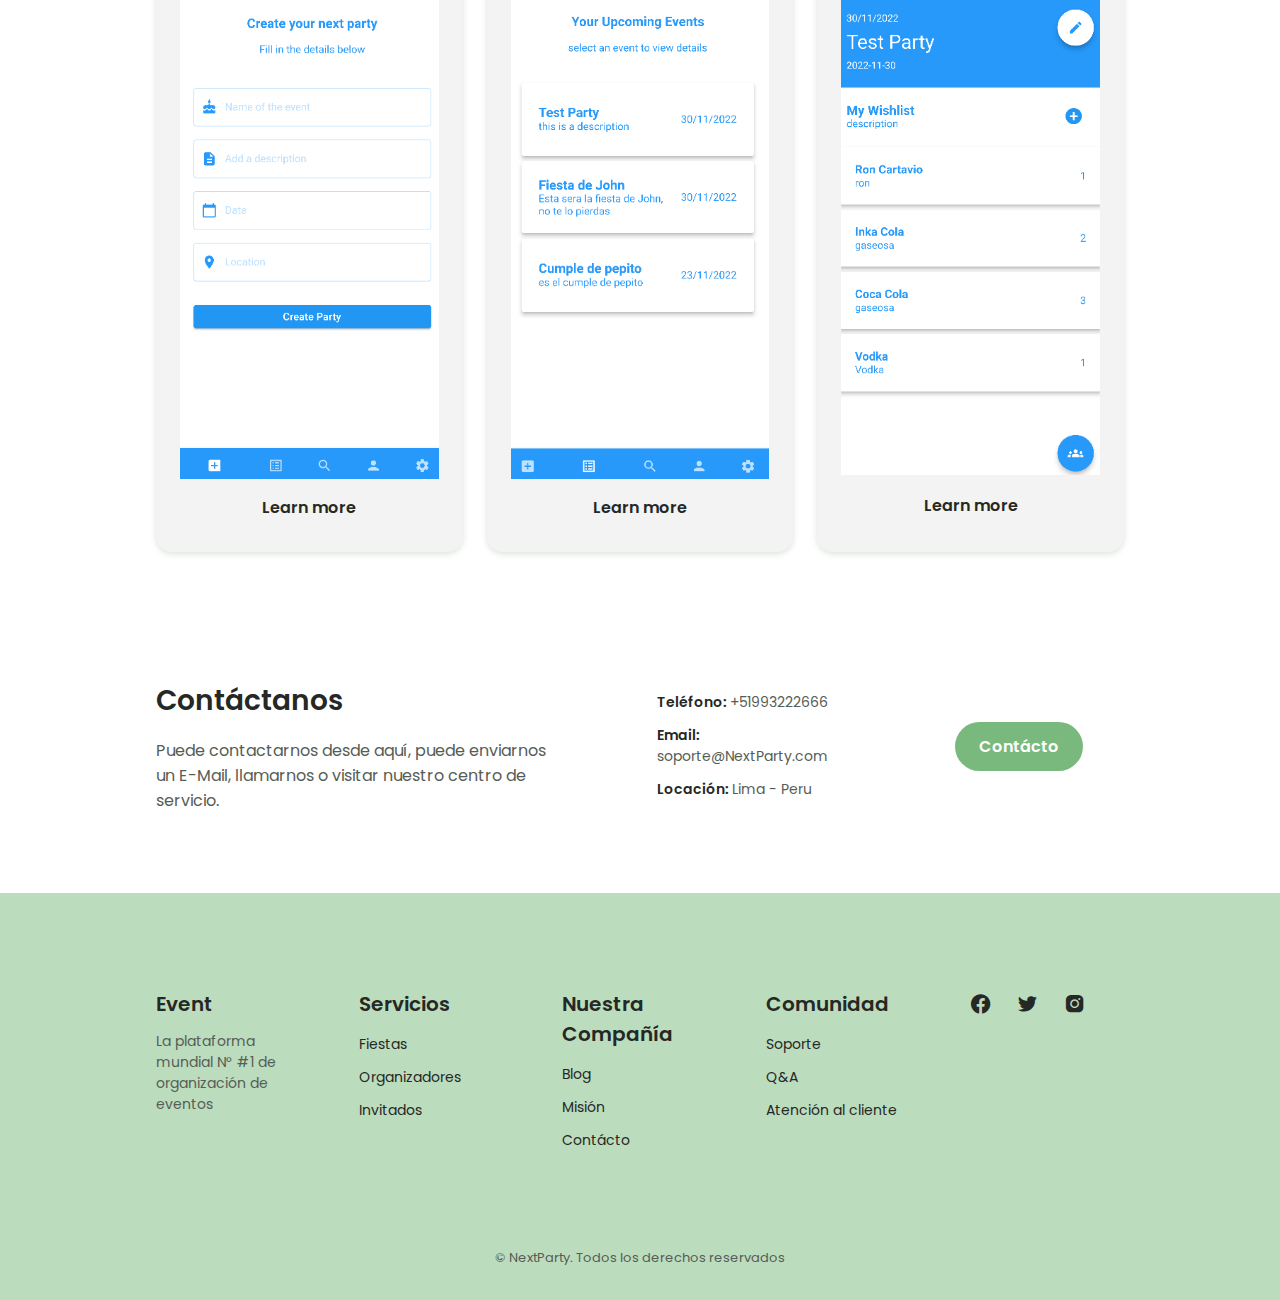
==== commit 185ab297: "Update indexES.html" ====
--- a/indexES.html
+++ b/indexES.html
@@ -102,11 +102,10 @@
             </section>
 
 
-            <section class="videoabouttheteam section container">
-                <h2 class="section__title">Sobre el equipo</h2>
-            
+            <section class="videoabouttheproduct section container">
+                <h2 class="section__title">About the team</h2>
                 <div class="iframe-container">
-                    <iframe width="560" height="315" src="https://www.youtube.com/watch?v=eQ3wh6REsAI" title="YouTube video player" frameborder="0" allow="accelerometer; autoplay; clipboard-write; encrypted-media; gyroscope; picture-in-picture" allowfullscreen></iframe>
+                    <iframe width="560" height="315" src="https://youtu.be/-6fB4B30Qws" title="YouTube video player" frameborder="0" allow="accelerometer; autoplay; clipboard-write; encrypted-media; gyroscope; picture-in-picture" allowfullscreen></iframe>
                 </div>
             </section>
 
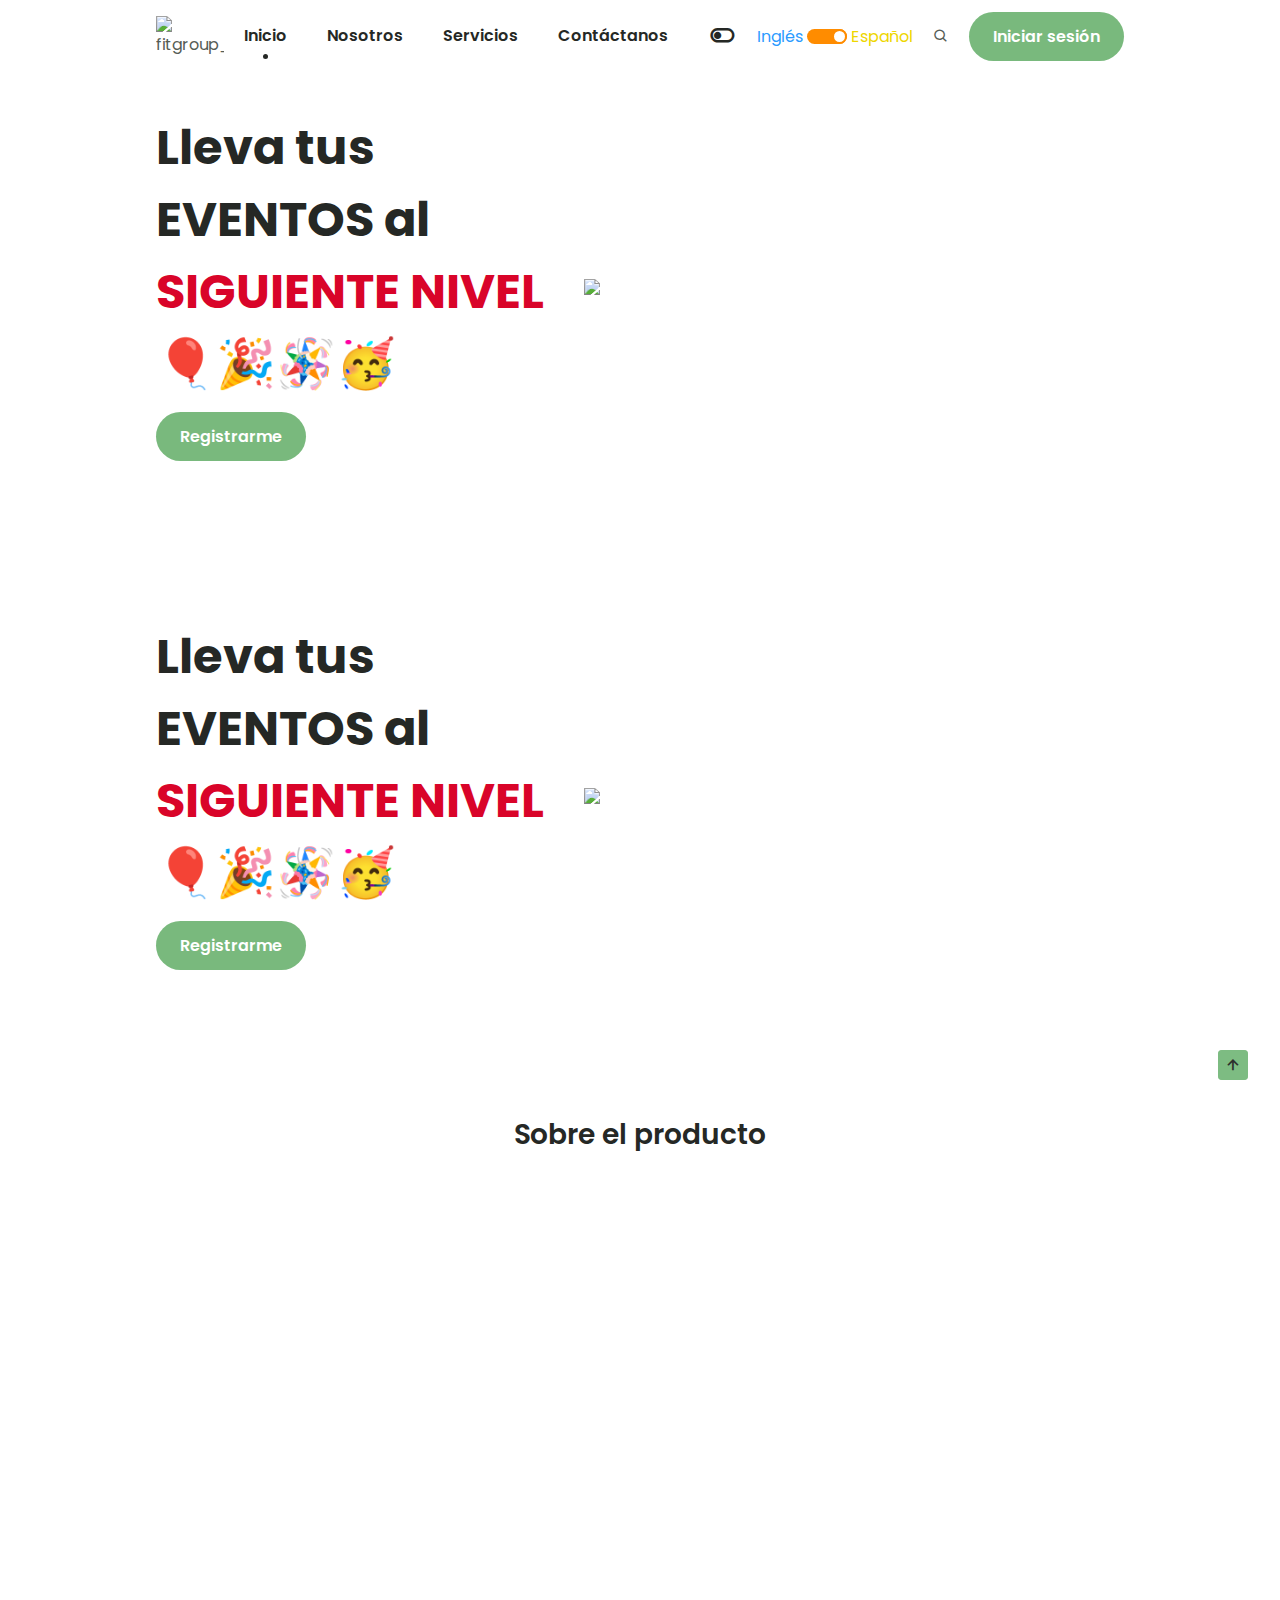
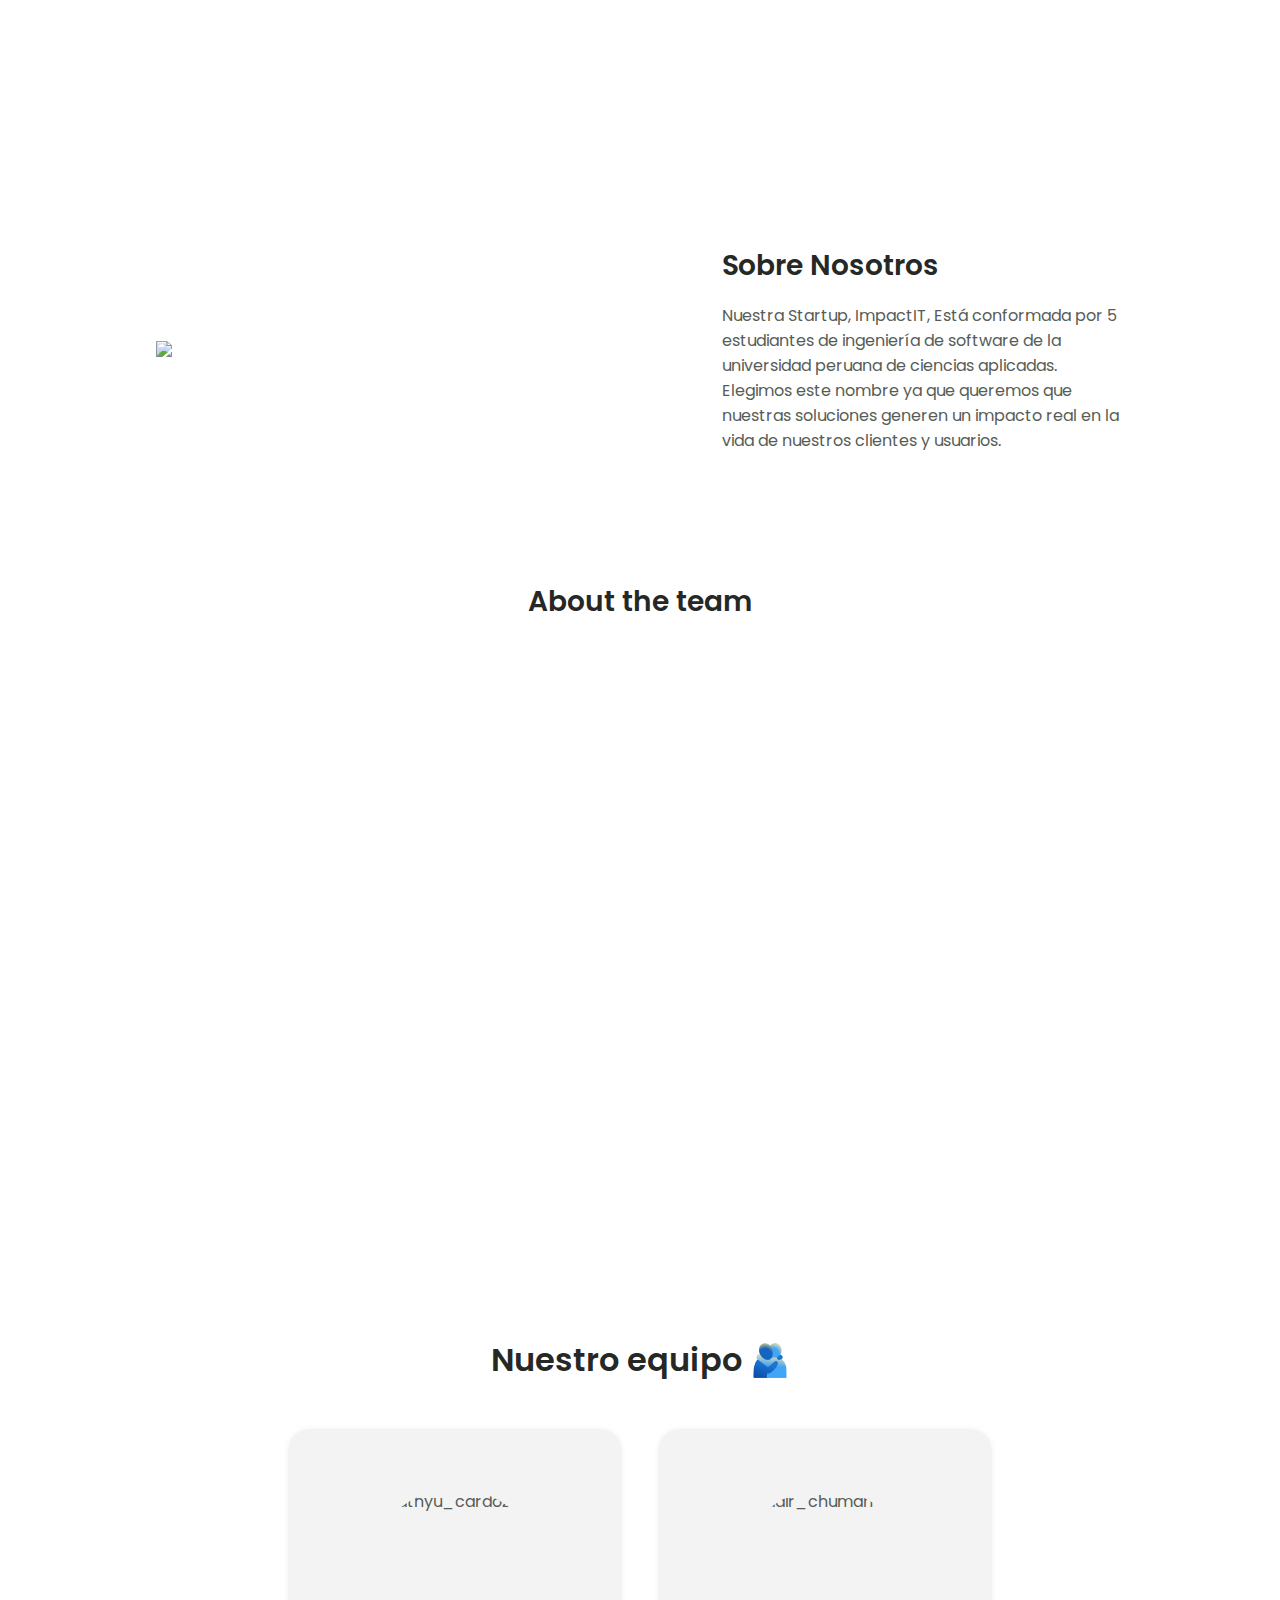
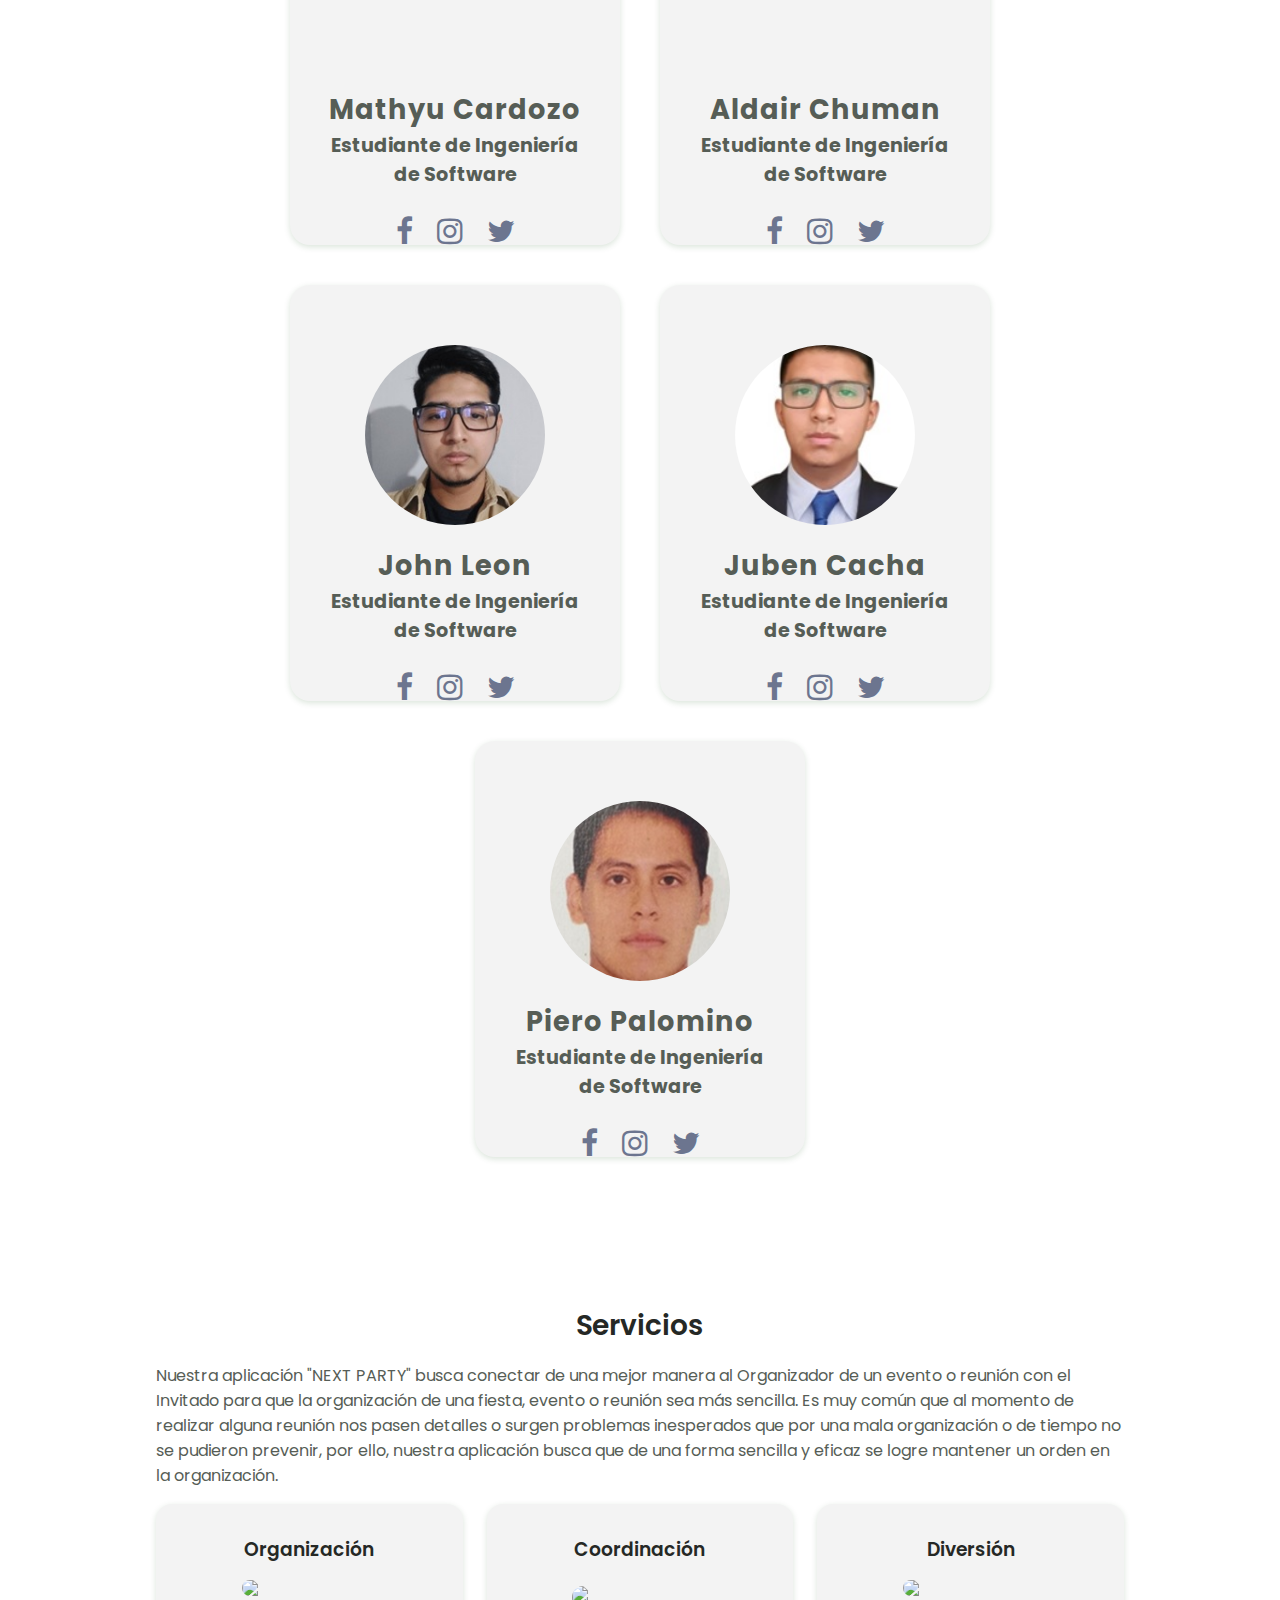
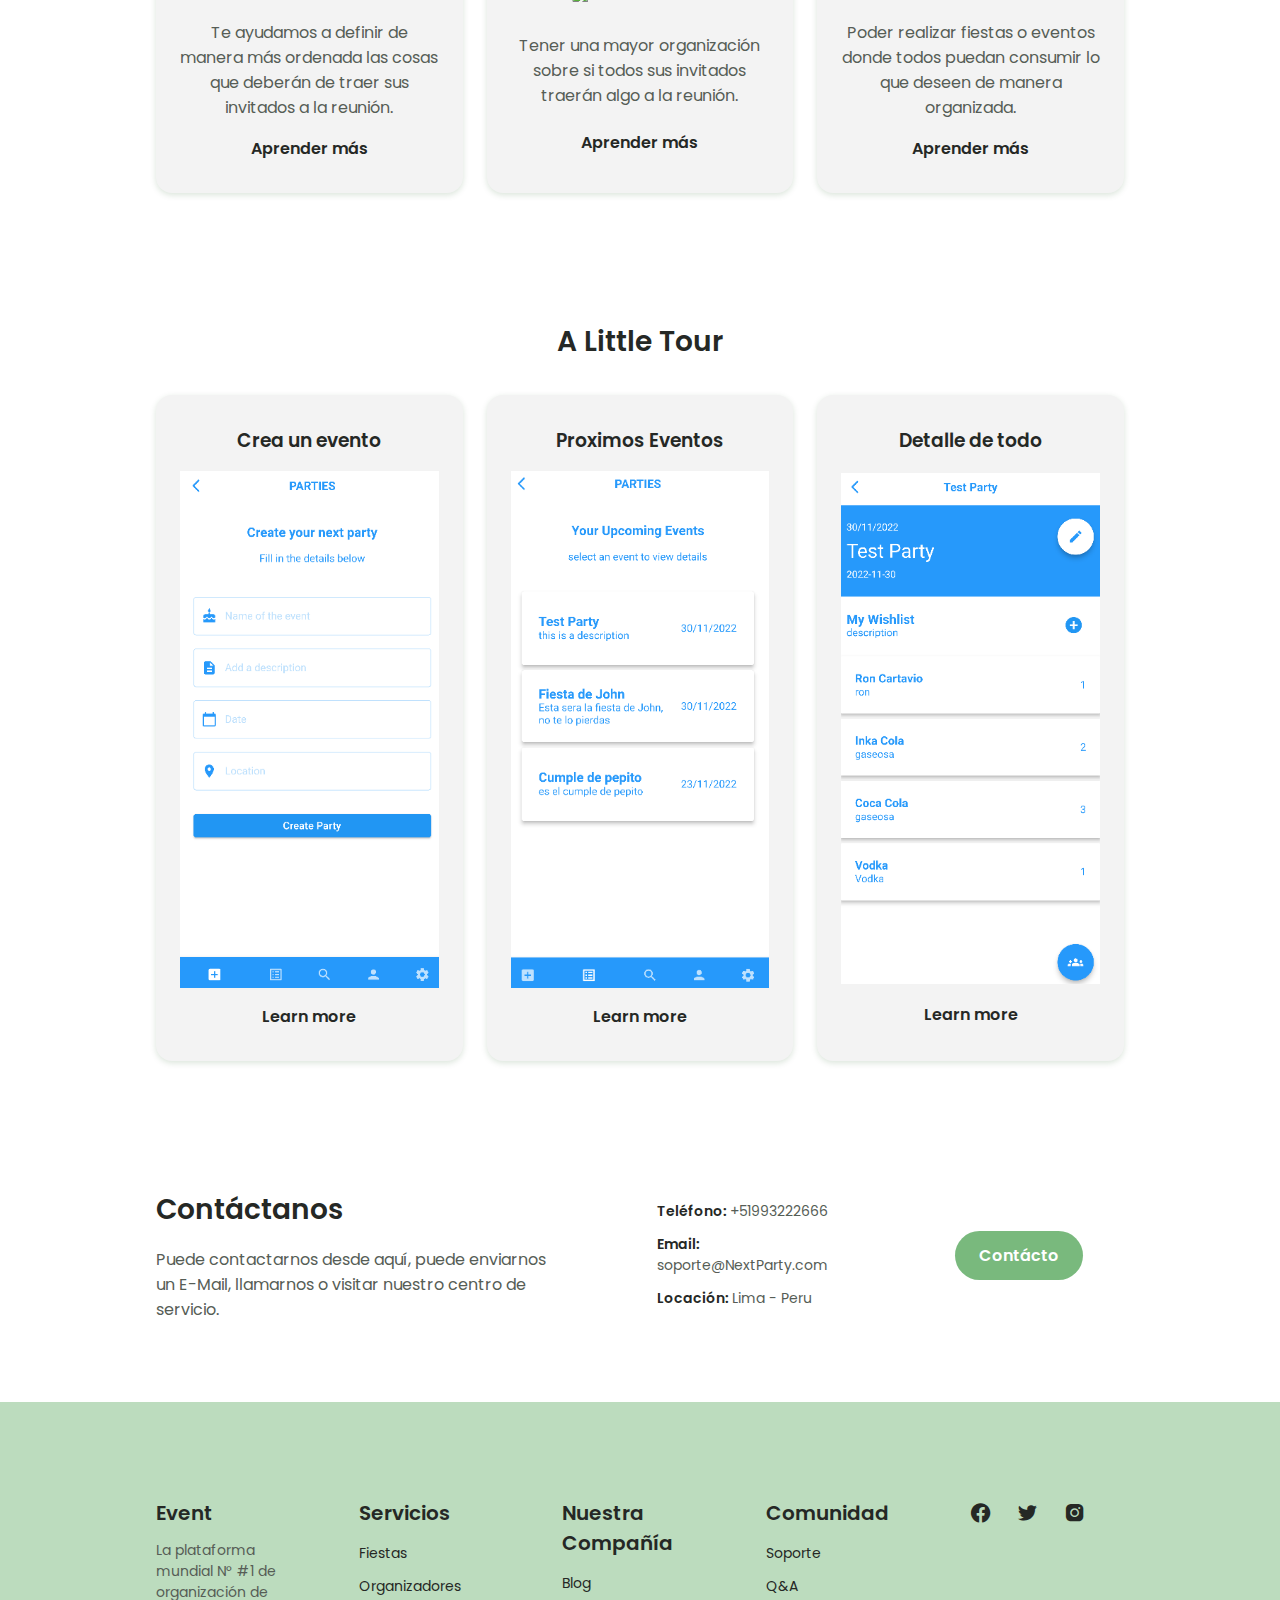
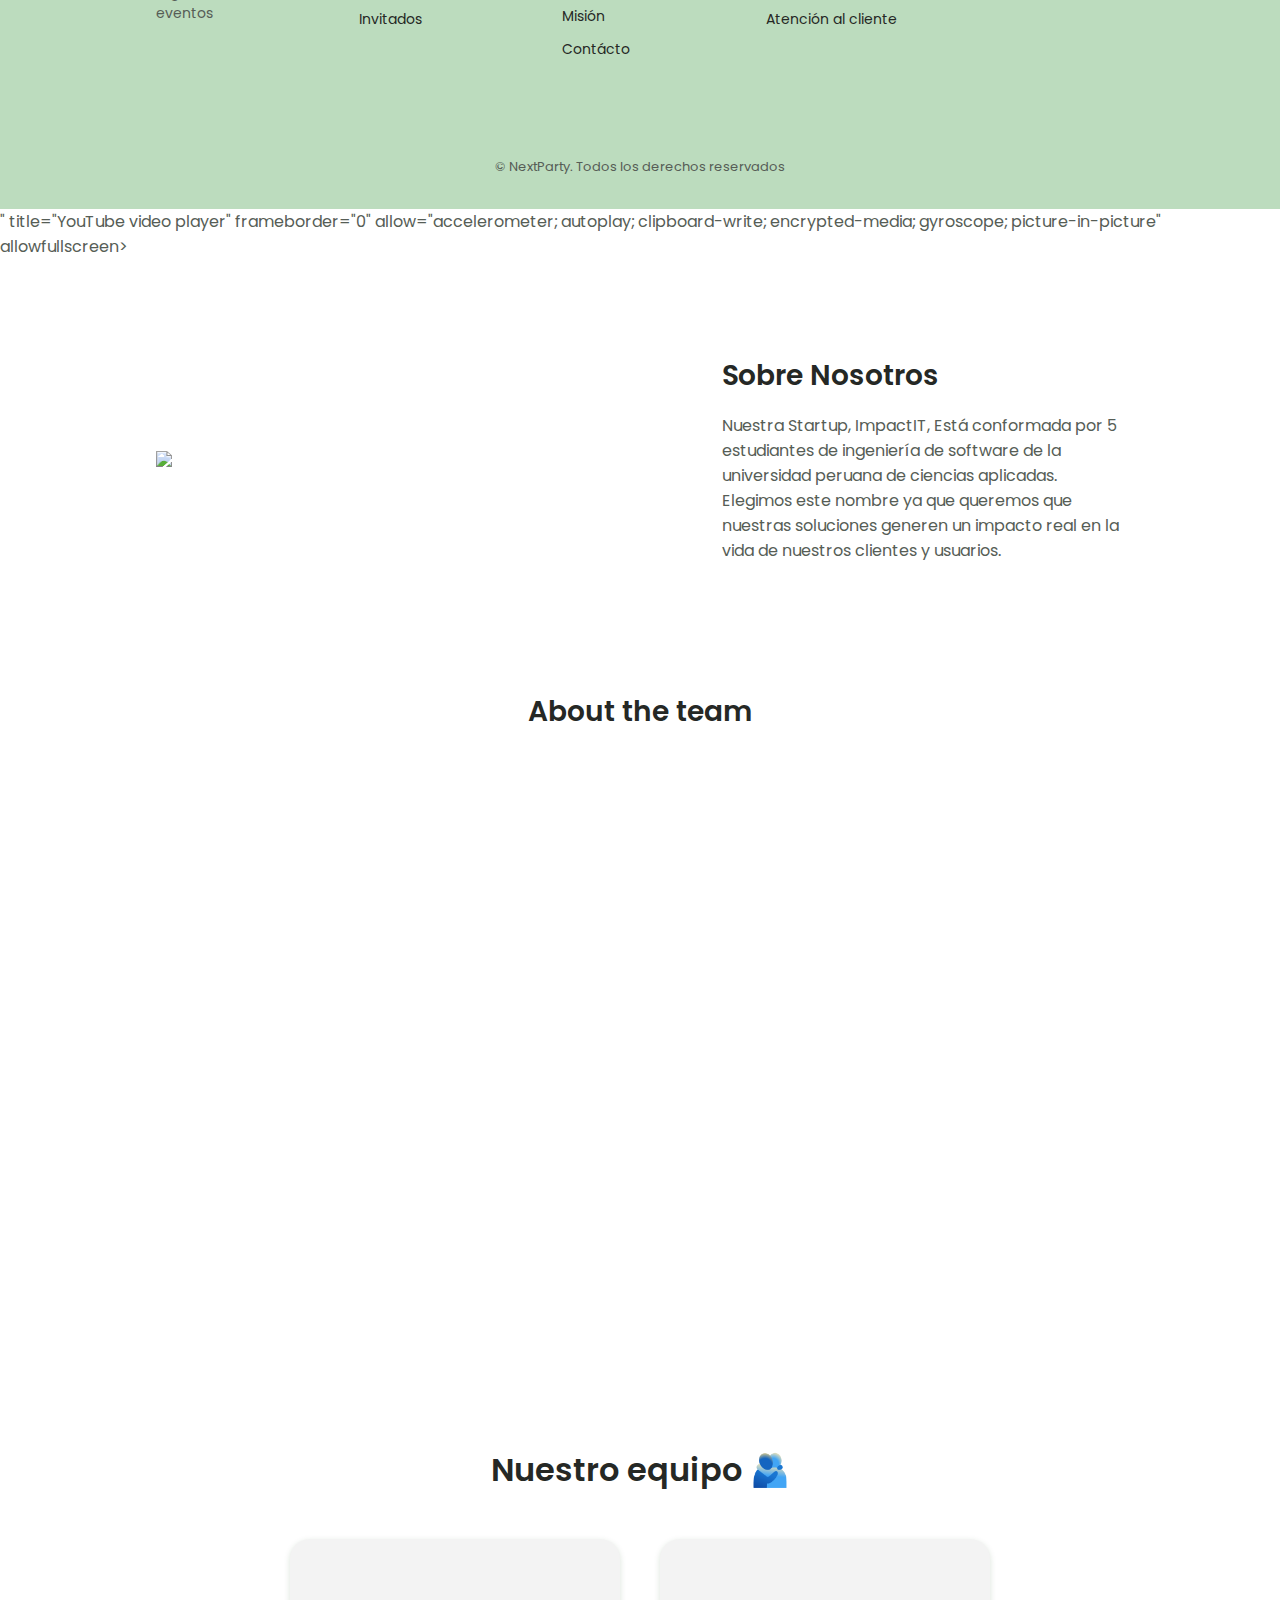
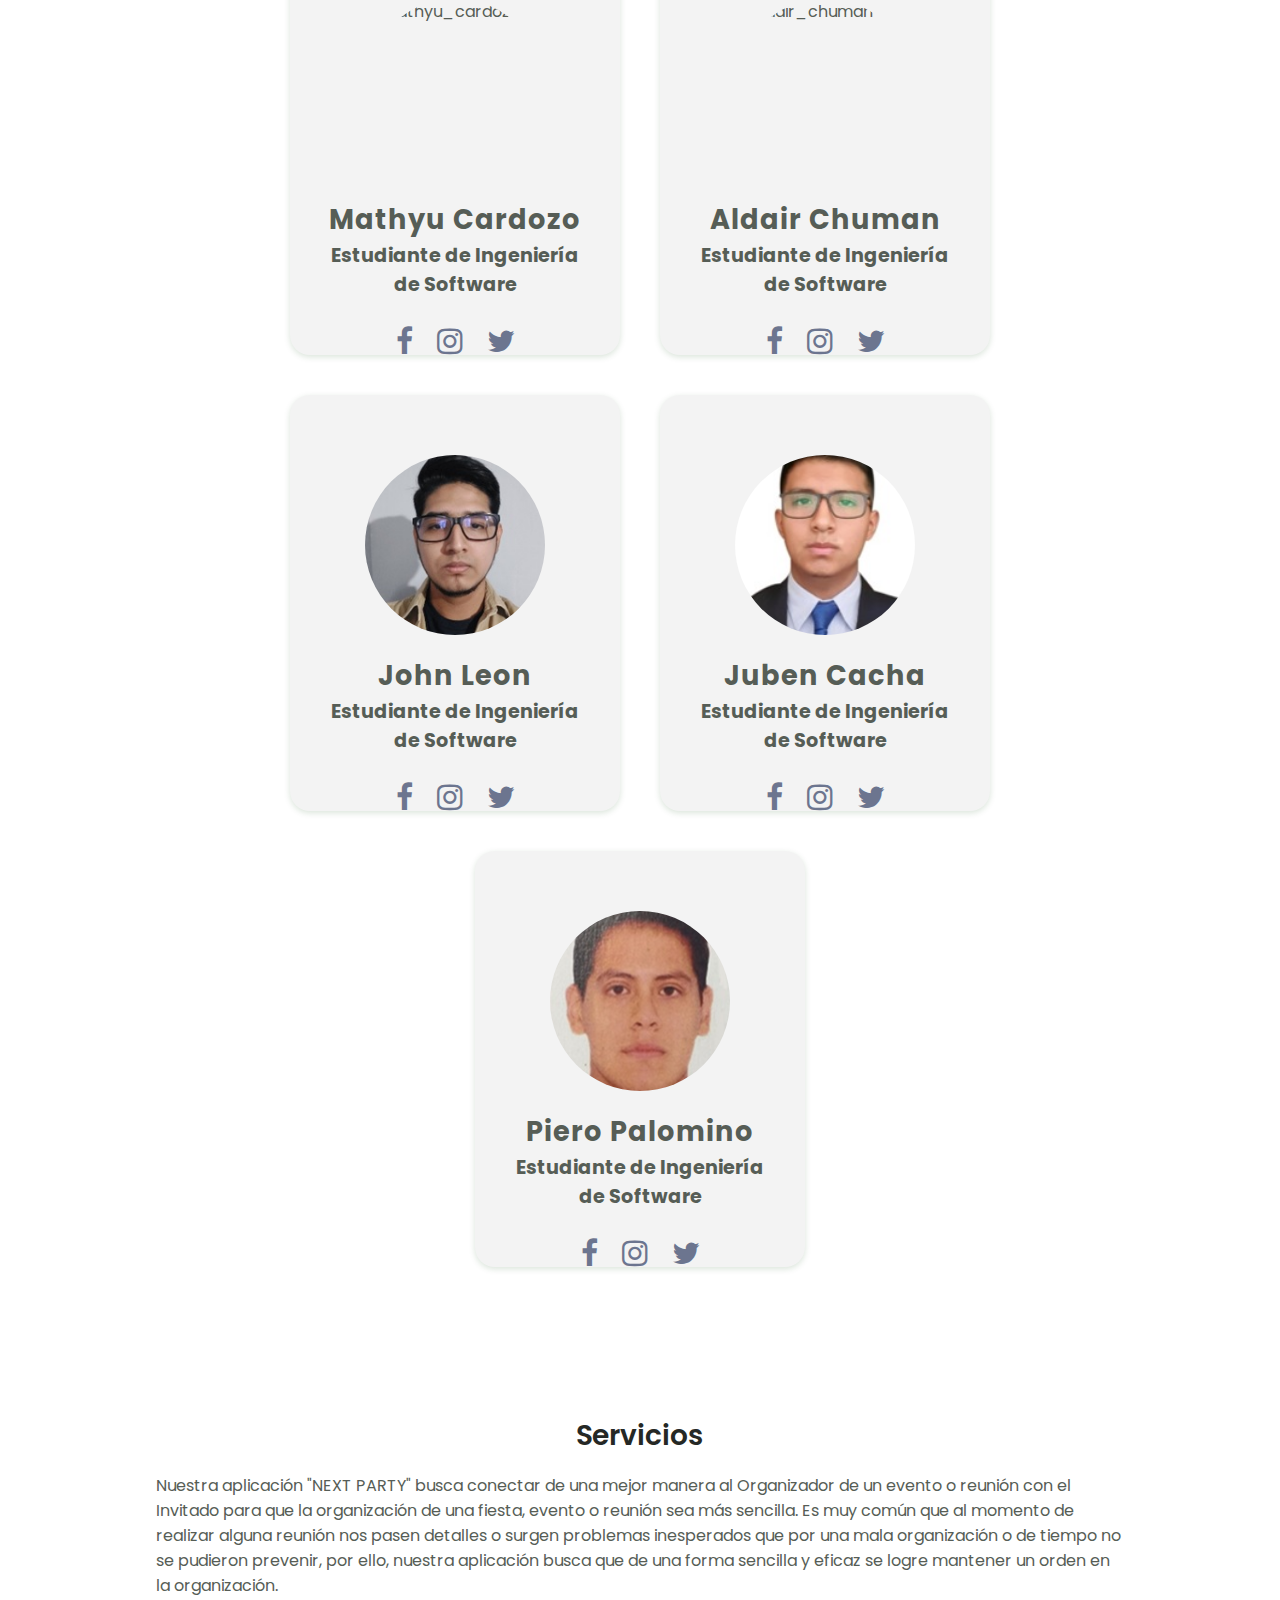
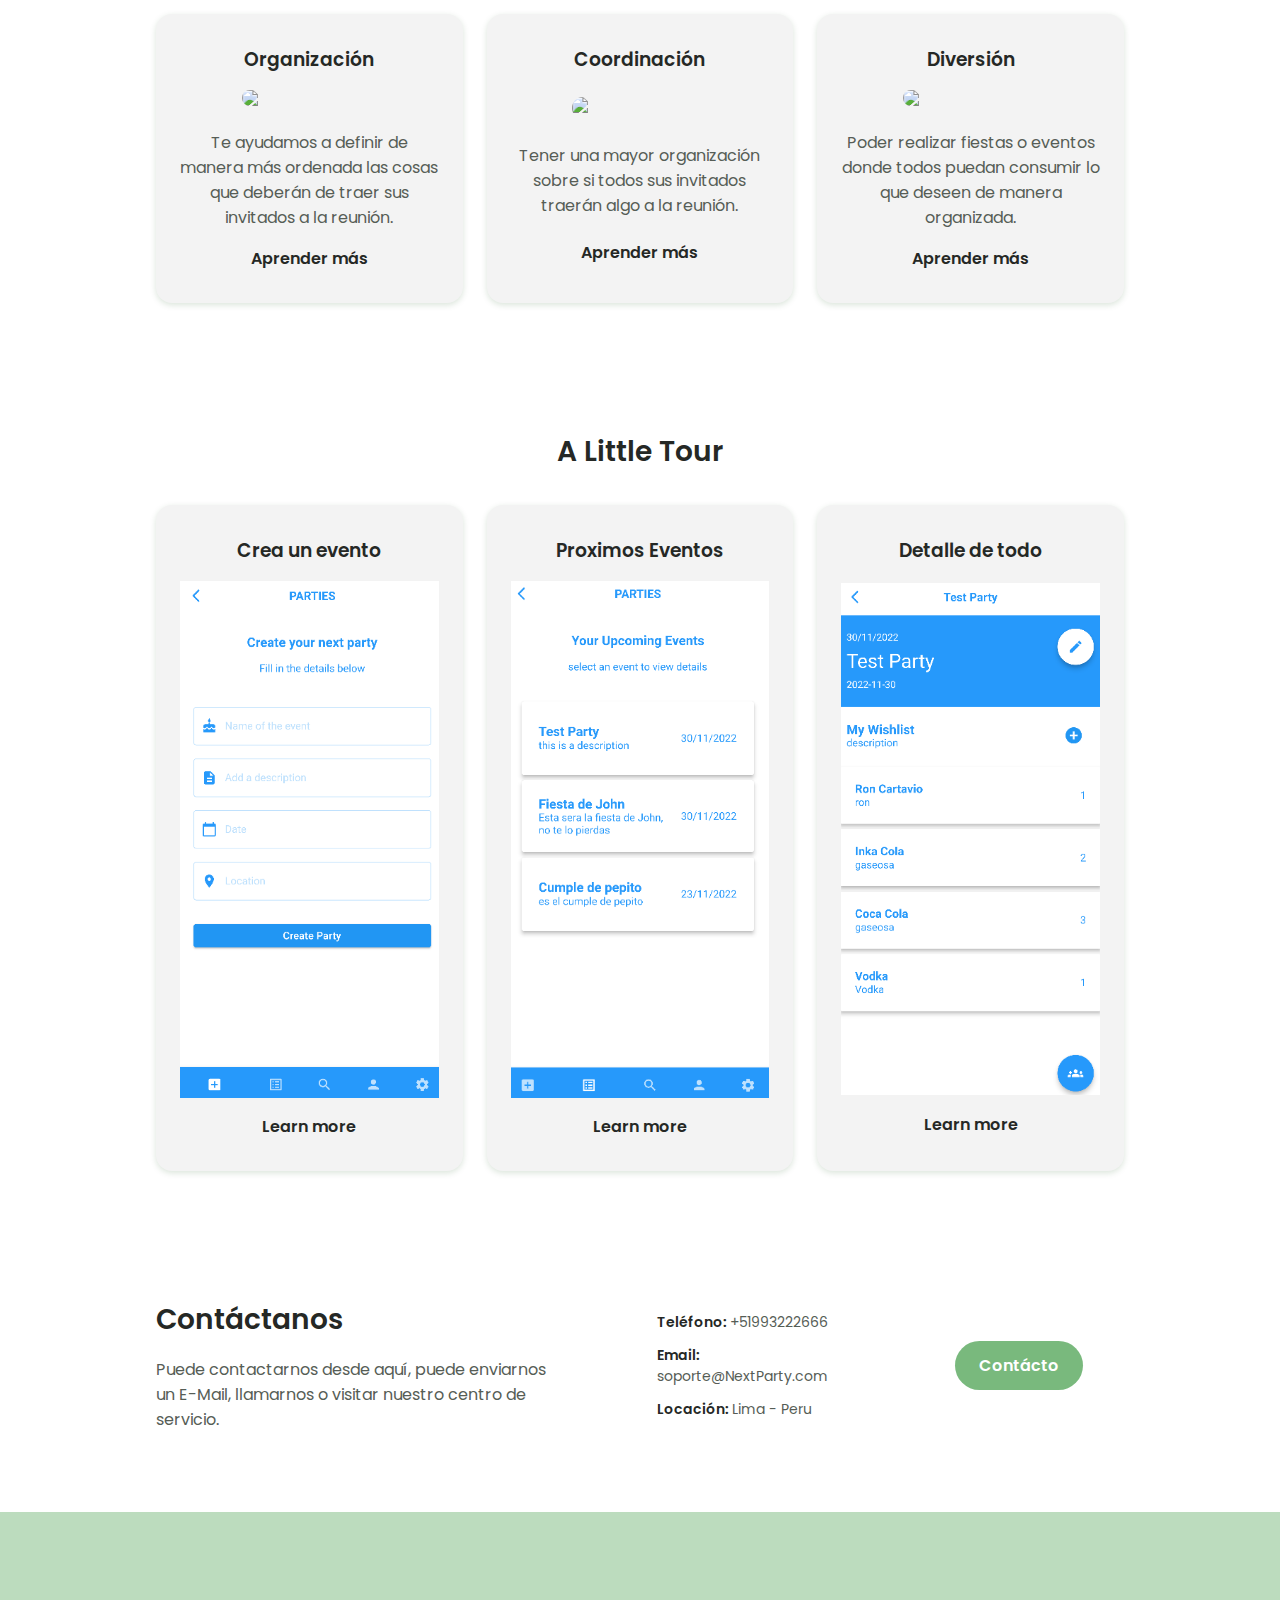
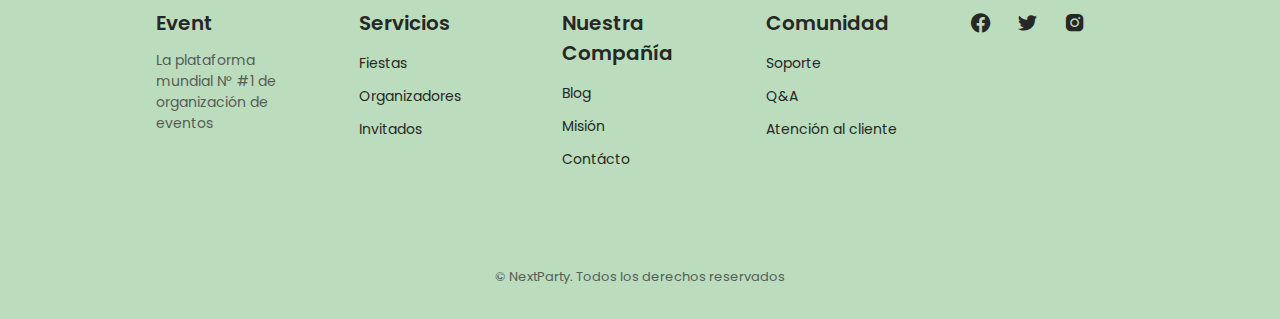
==== commit c28dc55d: "Update indexES.html" ====
--- a/indexES.html
+++ b/indexES.html
@@ -81,6 +81,89 @@
             </section>
 
 
+            
+<!DOCTYPE html>
+    <html lang="en">
+    <head>
+        <meta charset="UTF-8">
+        <meta name="viewport" content="width=device-width, initial-scale=1.0">
+
+        <!--=============== BOXICONS ===============-->
+        <link rel="stylesheet" href="https://cdn.jsdelivr.net/npm/boxicons@latest/css/boxicons.min.css">
+
+        <!--=============== CSS ===============-->
+        <link rel="stylesheet" href="assets/css/styles.css">
+
+        <title>NextParty</title>
+
+        <!-- FAVICON -->
+        <link rel="shortcut icon" type="image/x-icon" href="assets/img/favicon/favicon.ico"/>
+
+        <!-- FONT AWESOME -->
+        <link rel="stylesheet" href="https://cdnjs.cloudflare.com/ajax/libs/font-awesome/4.7.0/css/font-awesome.min.css">
+
+
+    </head>
+    <body>
+        <!--=============== HEADER ===============-->
+        <header class="header" id="header">
+            <nav class="nav container">
+                <img class="imgLogo" src="assets/img/NextPartyLogo-Cuadrado.png" alt="fitgroup_logo">
+
+                <div class="nav__menu" id="nav-menu">
+                    <ul class="nav__list">
+                        <li class="nav__item">
+                            <a href="#home" class="nav__link active-link">Inicio</a>
+                        </li>
+                        <li class="nav__item">
+                            <a href="#about" class="nav__link">Nosotros</a>
+                        </li>
+                        <li class="nav__item">
+                            <a href="#services" class="nav__link">Servicios</a>
+                        </li>
+                        <li class="nav__item">
+                            <a href="#contact" class="nav__link">Contáctanos</a>
+                        </li>
+
+                        <i class='bx bx-toggle-left change-theme' id="theme-button"></i>
+                    </ul>
+                </div>
+
+                <div class="nav__toggle" id="nav-toggle">
+                    <i class='bx bx-grid-alt'></i>
+                </div>
+
+
+                <div class="languageChanger">
+                    <span class="en">Inglés</span>
+                    <input type="checkbox" class="check" checked>
+                    <span class="es">Español</span>
+                </div>
+
+
+                <i class='bx bx-search'></i>
+
+                <a href="#" class="button button__header"id="myBtn2">Iniciar sesión</a>
+                
+            </nav>
+        </header>
+
+        <main class="main">
+             <!--=============== HOME ===============-->
+             <section class="home section" id="home">
+                <div class="home__container container grid">
+
+                    <img src="assets/img/NextPartyLogo-Cuadrado.png" class="svg__img svg__color home__img">
+
+                    <div class="home__data">
+                        <h1 class="home__title">Lleva tus EVENTOS al <span style="color: #D90429;">SIGUIENTE NIVEL</span>🎈🎉🪅🥳</h1>
+                        <a href="https://NextParty-45762.web.app/" class="button" id="myBtn">Registrarme</a>
+
+                    </div>   
+                </div>
+            </section>
+
+
             <section class="videoabouttheproduct section container">
                 <h2 class="section__title">Sobre el producto</h2>
                 <div class="iframe-container">
@@ -105,7 +188,7 @@
             <section class="videoabouttheproduct section container">
                 <h2 class="section__title">About the team</h2>
                 <div class="iframe-container">
-                    <iframe width="560" height="315" src="https://youtu.be/-6fB4B30Qws" title="YouTube video player" frameborder="0" allow="accelerometer; autoplay; clipboard-write; encrypted-media; gyroscope; picture-in-picture" allowfullscreen></iframe>
+                    <iframe width="560" height="315" src="https://www.youtube.com/watch?v=-6fB4B30Qws" title="YouTube video player" frameborder="0" allow="accelerometer; autoplay; clipboard-write; encrypted-media; gyroscope; picture-in-picture" allowfullscreen></iframe>
                 </div>
             </section>
 
@@ -365,4 +448,285 @@
         
         <script src="assets/js/main.js"></script>
     </body>
+</html>" title="YouTube video player" frameborder="0" allow="accelerometer; autoplay; clipboard-write; encrypted-media; gyroscope; picture-in-picture" allowfullscreen></iframe>
+                </div>
+            </section> 
+           
+            
+            <!--=============== ABOUT ===============-->
+            <section class="about section container" id="about">
+                <div class="about__container grid">
+                    <div class="about__data">
+                        <h2 class="section__title-center">Sobre Nosotros</h2>
+                        <p class="about__description">Nuestra Startup, ImpactIT, Está conformada por 5 estudiantes de ingeniería de software de la universidad peruana de ciencias aplicadas. Elegimos este nombre ya que queremos que nuestras soluciones generen un impacto real en la vida de nuestros clientes y usuarios.  
+                        </p>
+                    </div>
+                    <img class="svg__img svg__color about__img" src="./assets/img/drinking.png">
+                </div>
+            </section>
+
+
+            <section class="videoabouttheproduct section container">
+                <h2 class="section__title">About the team</h2>
+                <div class="iframe-container">
+                    <iframe width="560" height="315" src="https://www.youtube.com/watch?v=-6fB4B30Qws" title="YouTube video player" frameborder="0" allow="accelerometer; autoplay; clipboard-write; encrypted-media; gyroscope; picture-in-picture" allowfullscreen></iframe>
+                </div>
+            </section>
+
+
+            <!-- ============= TEAM SECTION ============ -->
+
+            <section class="team section container">
+                <br>
+                <h1 class="team__title">Nuestro equipo
+                    🫂</h1>
+                <br>
+                <div class="team_container">
+                
+                    <div class="card">
+                        <div class="content">
+                            <div class="imgBx">
+                                <img src="assets/img/mathyufoto.png" alt="mathyu_cardozo">
+                            </div>
+                            <div class="contentBx">
+                                <h4>Mathyu Cardozo</h4>
+                                <h5>Estudiante de Ingeniería de Software</h5>
+                            </div>
+                            <div class="sci">
+                                <a href="#"><i class="fa fa-facebook" aria-hidden="true"></i></a>
+                                <a href="#"><i class="fa fa-instagram" aria-hidden="true"></i></a>
+                                <a href="#"><i class="fa fa-twitter" aria-hidden="true"></i></a>
+                            </div>
+                        </div>
+                    </div>
+                    <div class="card">
+                        <div class="content">
+                            <div class="imgBx">
+                                <img src="assets/img/Aldair.jpg" alt="aldair_chuman">
+                            </div>
+                            <div class="contentBx">
+                                <h4>Aldair Chuman</h4>
+                                <h5>Estudiante de Ingeniería de Software</h5>
+                            </div>
+                            <div class="sci">
+                                <a href="#"><i class="fa fa-facebook" aria-hidden="true"></i></a>
+                                <a href="#"><i class="fa fa-instagram" aria-hidden="true"></i></a>
+                                <a href="#"><i class="fa fa-twitter" aria-hidden="true"></i></a>
+                            </div>
+                        </div>
+                    </div>
+                    <div class="card">
+                        <div class="content">
+                            <div class="imgBx">
+                                <img src="assets/img/John.jpg" alt="aldair_chuman">
+                            </div>
+                            <div class="contentBx">
+                                <h4>John Leon</h4>
+                                <h5>Estudiante de Ingeniería de Software</h5>
+                            </div>
+                            <div class="sci">
+                                <a href="#"><i class="fa fa-facebook social-icons" aria-hidden="true"></i></a>
+                                <a href="#"><i class="fa fa-instagram social-icons" aria-hidden="true"></i></a>
+                                <a href="#"><i class="fa fa-twitter social-icons" aria-hidden="true"></i></a>
+                            </div>
+                        </div>
+                    </div>
+                    <div class="card">
+                        <div class="content">
+                            <div class="imgBx">
+                                <img src="assets/img/Juben.jpg" alt="aldair_chuman">
+                            </div>
+                            <div class="contentBx">
+                                <h4>Juben Cacha</h4>
+                                <h5>Estudiante de Ingeniería de Software</h5>
+                            </div>
+                            <div class="sci">
+                                <a href="#"><i class="fa fa-facebook social-icons" aria-hidden="true"></i></a>
+                                <a href="#"><i class="fa fa-instagram social-icons" aria-hidden="true"></i></a>
+                                <a href="#"><i class="fa fa-twitter social-icons" aria-hidden="true"></i></a>
+                            </div>
+                        </div>
+                    </div>
+                    <div class="card">
+                        <div class="content">
+                            <div class="imgBx">
+                                <img src="assets/img/Piero.jpg" alt="aldair_chuman">
+                            </div>
+                            <div class="contentBx">
+                                <h4>Piero Palomino</h4>
+                                <h5>Estudiante de Ingeniería de Software</h5>
+                            </div>
+                            <div class="sci">
+                                <a href="#"><i class="fa fa-facebook social-icons" aria-hidden="true"></i></a>
+                                <a href="#"><i class="fa fa-instagram social-icons" aria-hidden="true"></i></a>
+                                <a href="#"><i class="fa fa-twitter social-icons" aria-hidden="true"></i></a>
+                            </div>
+                        </div>
+                    </div>
+                  
+
+                    
+                    
+                
+            
+                </div>
+            </section>
+            
+
+           
+
+            <!--=============== SERVICES ===============-->
+            <section class="services section container" id="services">
+                <h2 class="section__title">Servicios</h2>
+                <p>Nuestra aplicación "NEXT PARTY" busca conectar de una mejor manera al Organizador de un evento o reunión con el Invitado para que la organización de una fiesta, evento o reunión sea más sencilla. Es muy común que al momento de realizar alguna reunión nos pasen detalles o surgen problemas inesperados que por una mala organización o de tiempo no se pudieron prevenir, por ello, nuestra aplicación busca que de una forma sencilla y eficaz se logre mantener un orden en la organización.</h2>
+                <div class="services__container grid">
+                    <div class="services__data uno">
+                        <h3 class="services__subtitle">Organización</h3>
+
+                        <img src="assets/img/organizador-de-fiestas.png" class="svg__color services__img">
+
+                        <p class="services__description">Te ayudamos a definir de manera más ordenada las cosas que deberán de traer sus invitados a la reunión.</p>
+                        <div>
+                            <a href="#" class="button button-link">Aprender más</a>
+                        </div>
+                    </div>
+
+                    <div class="services__data">
+                        <h3 class="services__subtitle">Coordinación</h3>
+                       
+                        <img src="assets/img/botellas-de-vino.png" class="svg__color services__img">
+
+                        <p class="services__description">Tener una mayor organización sobre si todos sus invitados traerán algo a la reunión. </p>
+                        <div>
+                            <a href="#" class="button button-link">Aprender más</a>
+                        </div>
+                    </div>
+
+                    <div class="services__data">
+                        <h3 class="services__subtitle">Diversión</h3>
+                      
+                        <img src="assets/img/jenga.png" class="svg__color services__img">
+
+                        <p class="services__description">Poder realizar fiestas o eventos donde todos puedan consumir lo que deseen de manera organizada.</p>
+                        <div>
+                            <a href="#" class="button button-link">Aprender más</a>
+                        </div>
+                    </div>
+                </div>
+            </section>
+
+
+            <section class="services section container" id="services">
+                <h2 class="section__title">A Little Tour</h2>
+                <!-- <h2 class="section__title">Our content creators</h2> -->
+                <div class="services__container grid">
+                    <div class="services__data uno">
+                        <h3 class="services__subtitle">Crea un evento</h3>
+
+                        <img src="assets/img/create_party.png" class="svg__color tour_img">
+
+                        <div>
+                            <a href="#" class="button button-link">Learn more</a>
+                        </div>
+                    </div>
+
+                    <div class="services__data">
+                        <h3 class="services__subtitle">Proximos Eventos</h3>
+                       
+                        <img src="assets/img/next_events.png" class="svg__color tour_img">
+
+                        <div>
+                            <a href="#" class="button button-link">Learn more</a>
+                        </div>
+                    </div>
+
+                    <div class="services__data">
+                        <h3 class="services__subtitle">Detalle de todo</h3>
+                      
+                        <img src="assets/img/party_detail.png" class="svg__color tour_img">
+                        <div>
+                            <a href="#" class="button button-link">Learn more</a>
+                        </div>
+                    </div>
+                </div>
+            </section>
+            <!--=============== CONTACT US ===============-->
+            <section class="contact section container" id="contact">
+                <div class="contact__container grid">
+                    <div class="contact__content">
+                        <h2 class="section__title-center">Contáctanos</h2>
+                        <p class="contact__description">Puede contactarnos desde aquí, puede enviarnos un E-Mail, llamarnos o visitar nuestro centro de servicio.</p>
+                    </div>
+
+                    <ul class="contact__content grid">
+                        <li class="contact__address">Teléfono: <span class="contact__information">+51993222666</span></li>
+                        <li class="contact__address">Email:  <span class="contact__information">soporte@NextParty.com</span></li>
+                        <li class="contact__address">Locación: <span class="contact__information">Lima - Peru</span></li>
+                    </ul>
+
+                    <div class="contact__content boton">
+                        <a href="#" class="button">Contácto</a>
+                    </div>
+                </div>
+            </section>
+        </main>
+
+        <!--=============== FOOTER ===============-->
+        <footer class="footer section">
+            <div class="footer__container container grid">
+                <div class="footer__content">
+                    <a href="#" class="footer__logo">Event</a>
+                    <p class="footer__description">La plataforma mundial N° #1 de organización de eventos</p>
+                </div>
+
+                <div class="footer__content">
+                    <h3 class="footer__title">Servicios</h3>
+                    <ul class="footer__links">
+                        <li><a href="#" class="footer__link">Fiestas</a></li>
+                        <li><a href="#" class="footer__link">Organizadores</a></li>
+                        <li><a href="#" class="footer__link">Invitados</a></li>
+
+                    </ul>
+                </div>
+
+                <div class="footer__content">
+                    <h3 class="footer__title">Nuestra Compañía</h3>
+                    <ul class="footer__links">
+                        <li><a href="#" class="footer__link">Blog</a></li>
+                        <li><a href="#" class="footer__link">Misión</a></li>
+                        <li><a href="#" class="footer__link">Contácto</a></li>
+                    </ul>
+                </div>
+
+                <div class="footer__content">
+                    <h3 class="footer__title">Comunidad</h3>
+                    <ul class="footer__links">
+                        <li><a href="#" class="footer__link">Soporte</a></li>
+                        <li><a href="#" class="footer__link">Q&A</a></li>
+                        <li><a href="#" class="footer__link">Atención al cliente</a></li>
+                    </ul>
+                </div>
+
+                <div class="footer__social">
+                    <a href="#" class="footer__social-link"><i class='bx bxl-facebook-circle '></i></a>
+                    <a href="#" class="footer__social-link"><i class='bx bxl-twitter'></i></a>
+                    <a href="#" class="footer__social-link"><i class='bx bxl-instagram-alt'></i></a>
+                </div>
+            </div>
+
+            <p class="footer__copy">&#169; NextParty. Todos los derechos reservados</p>
+        </footer>
+
+        <!--=============== SCROLL UP ===============-->
+        <a href="#" class="scrollup" id="scroll-up">
+            <i class='bx bx-up-arrow-alt scrollup__icon'></i>
+        </a>
+
+                <!--========== SCROLL REVEAL ==========-->
+                <script src="https://unpkg.com/scrollreveal"></script>
+
+        <!--=============== MAIN JS ===============-->
+        
+        <script src="assets/js/main.js"></script>
+    </body>
 </html>
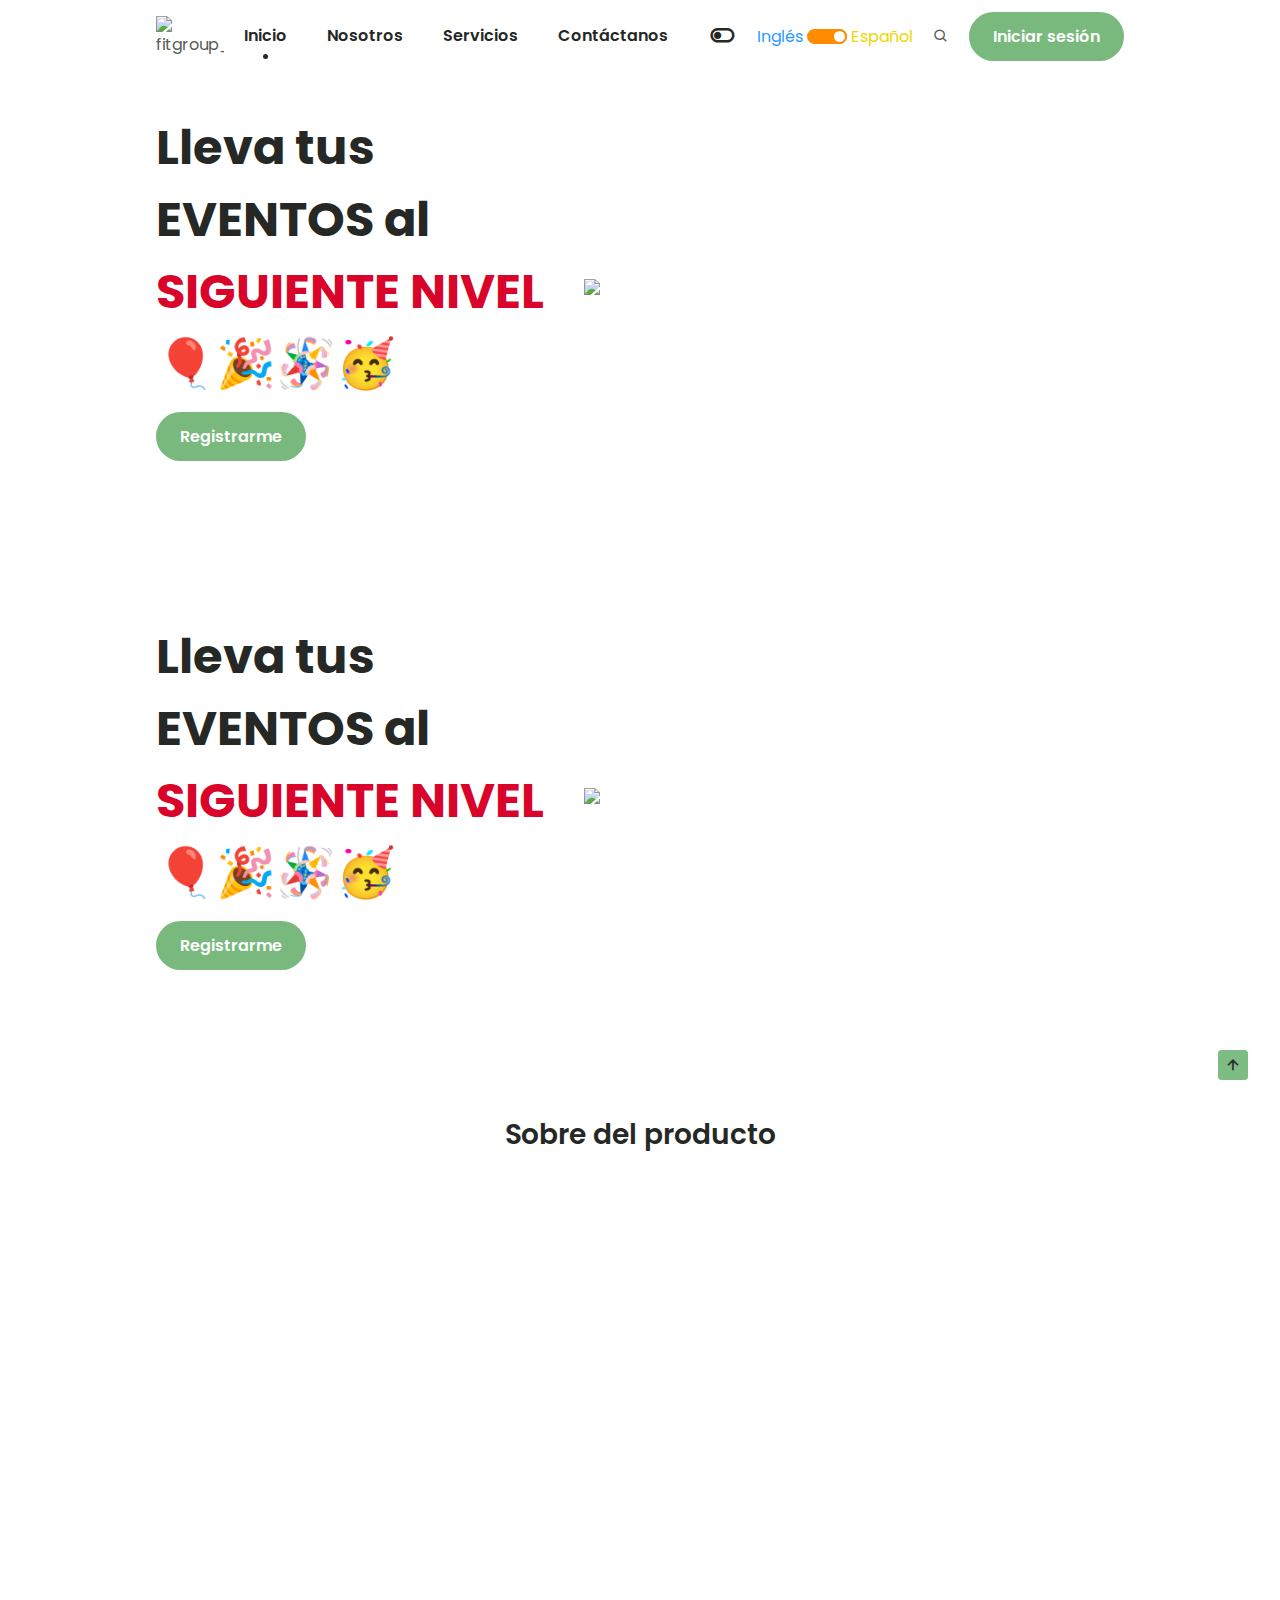
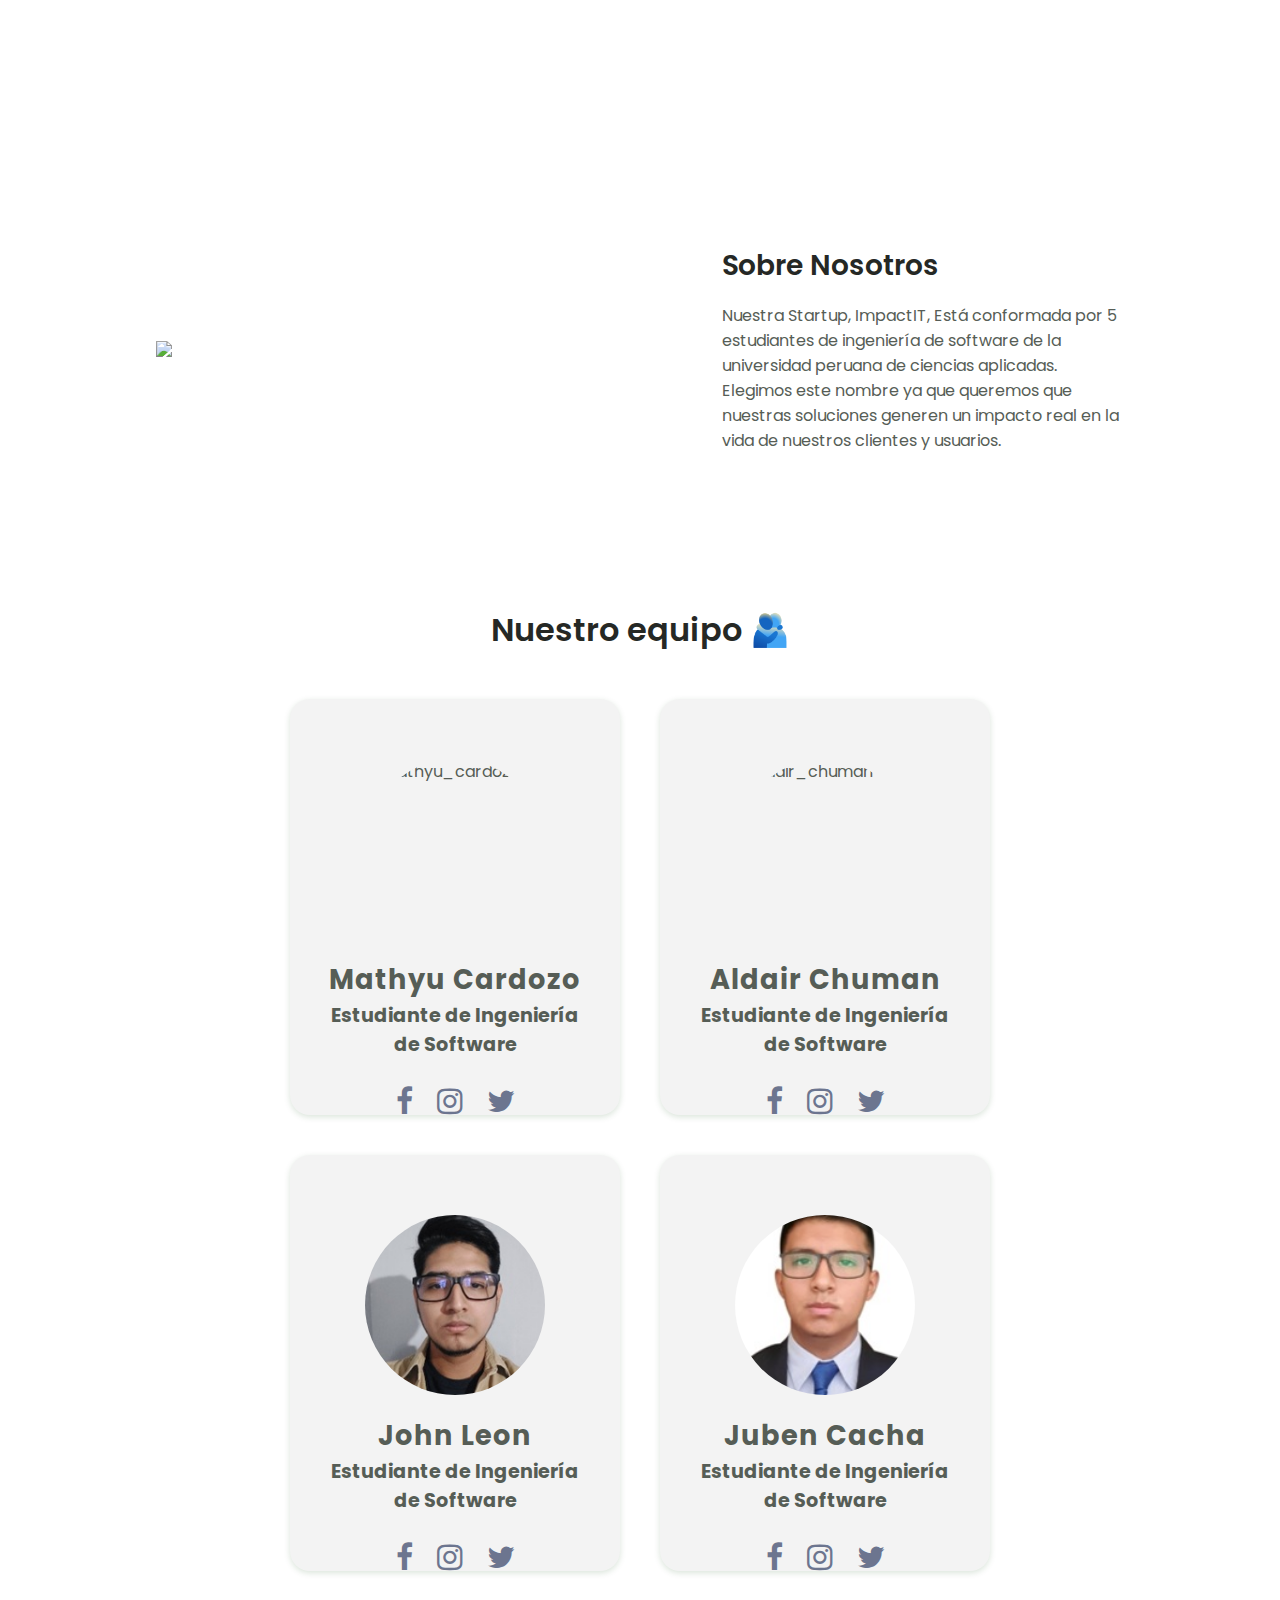
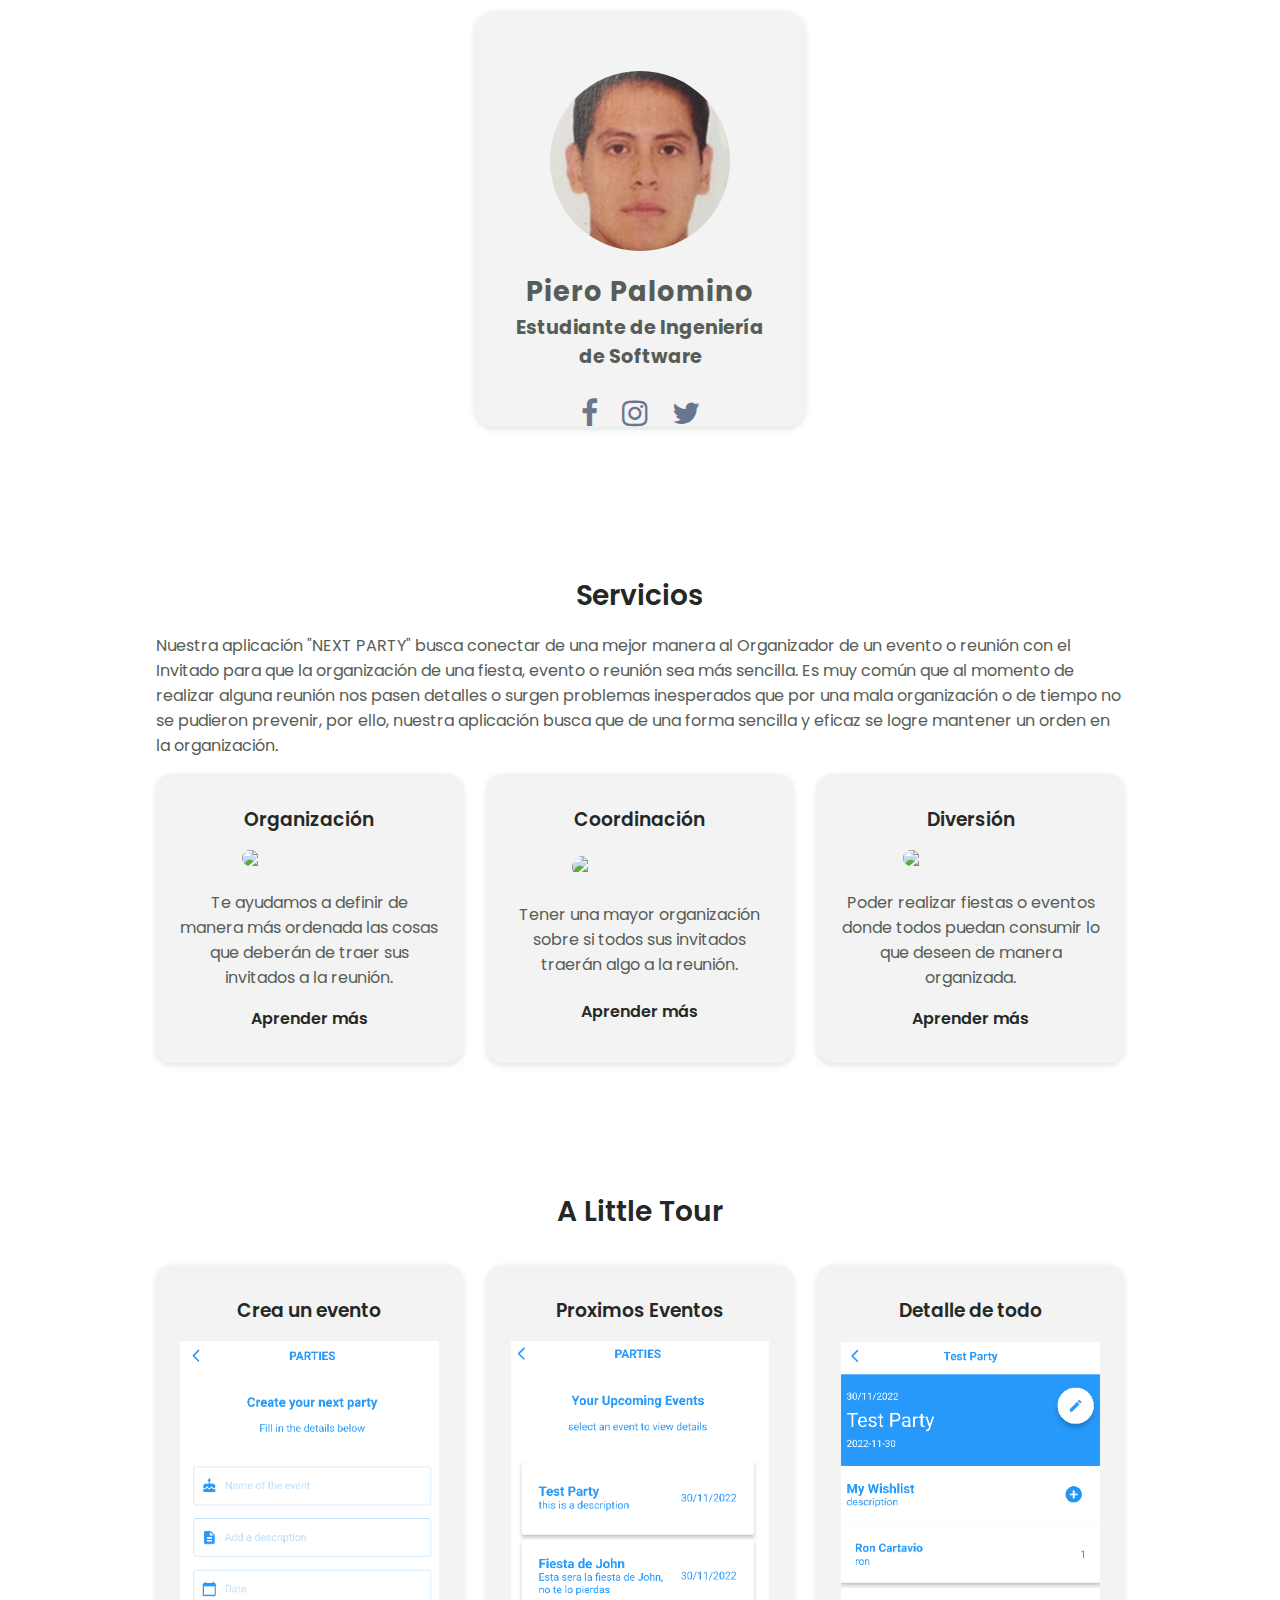
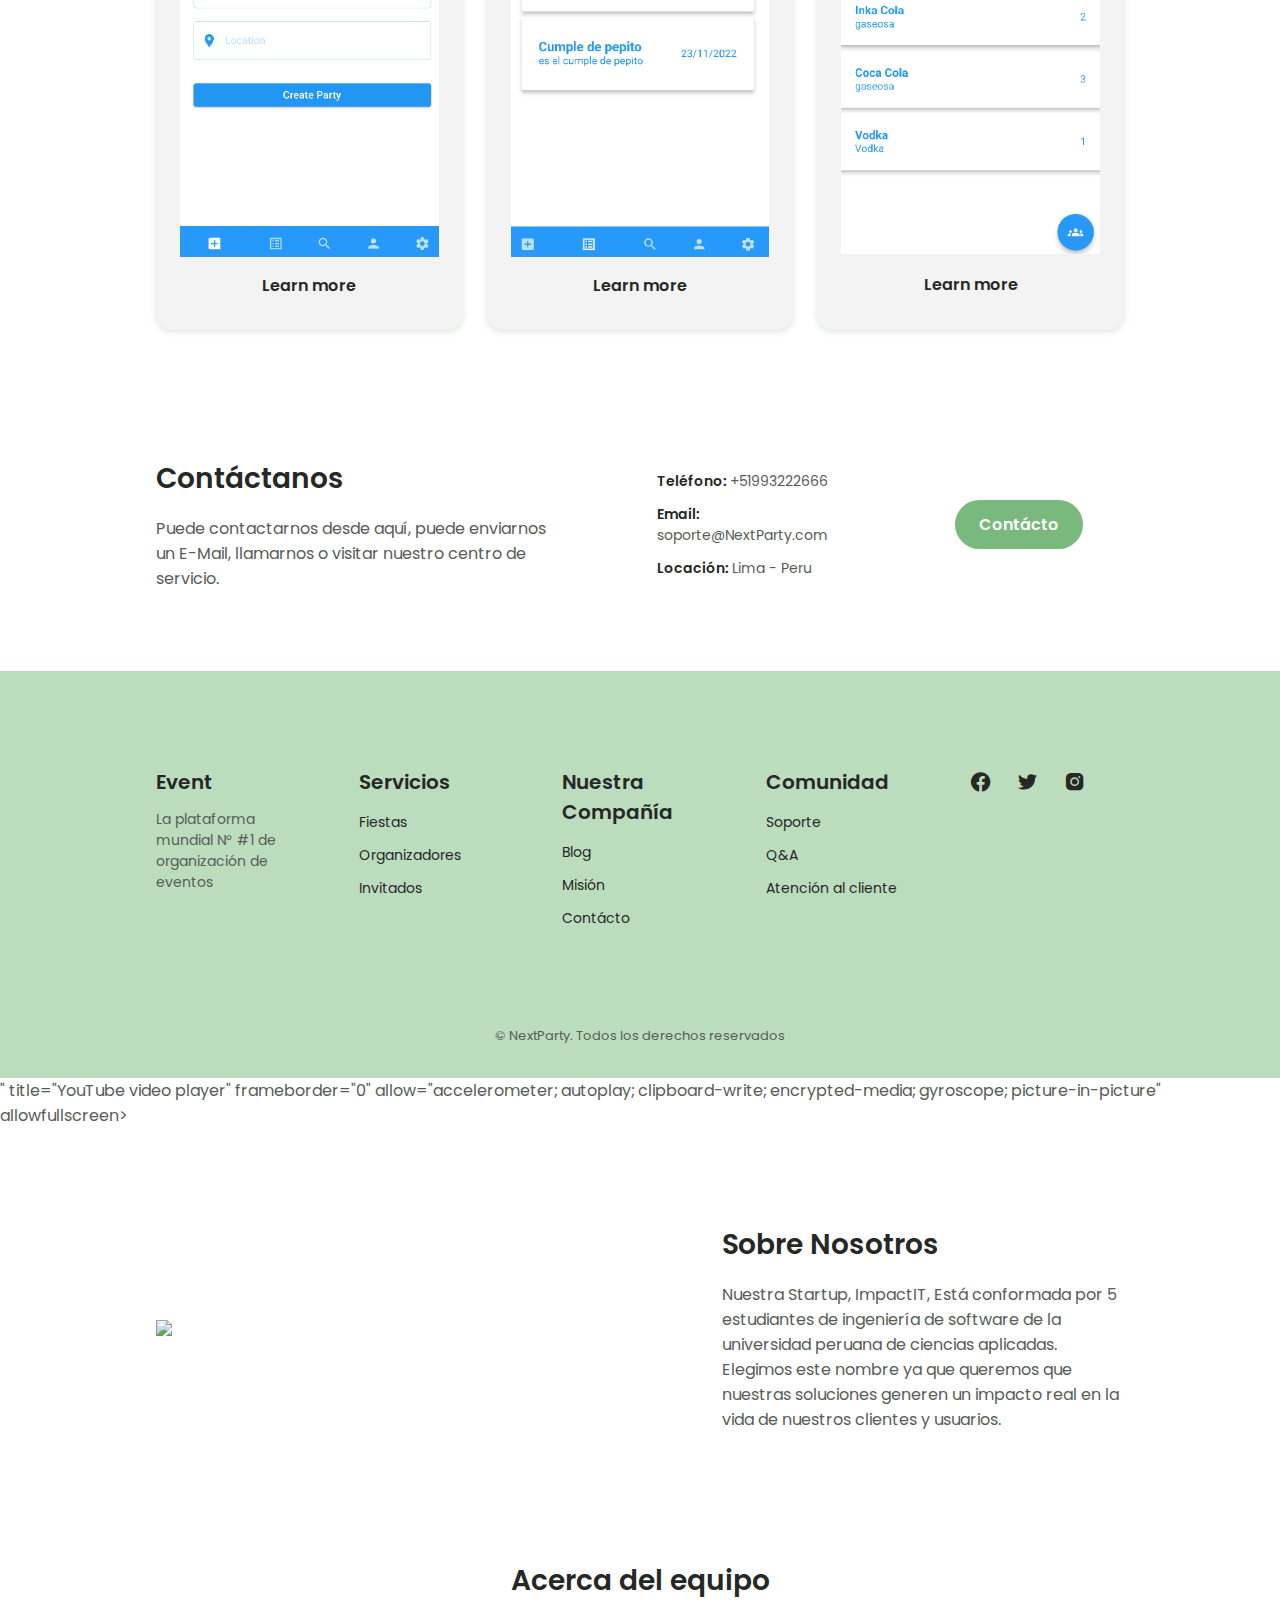
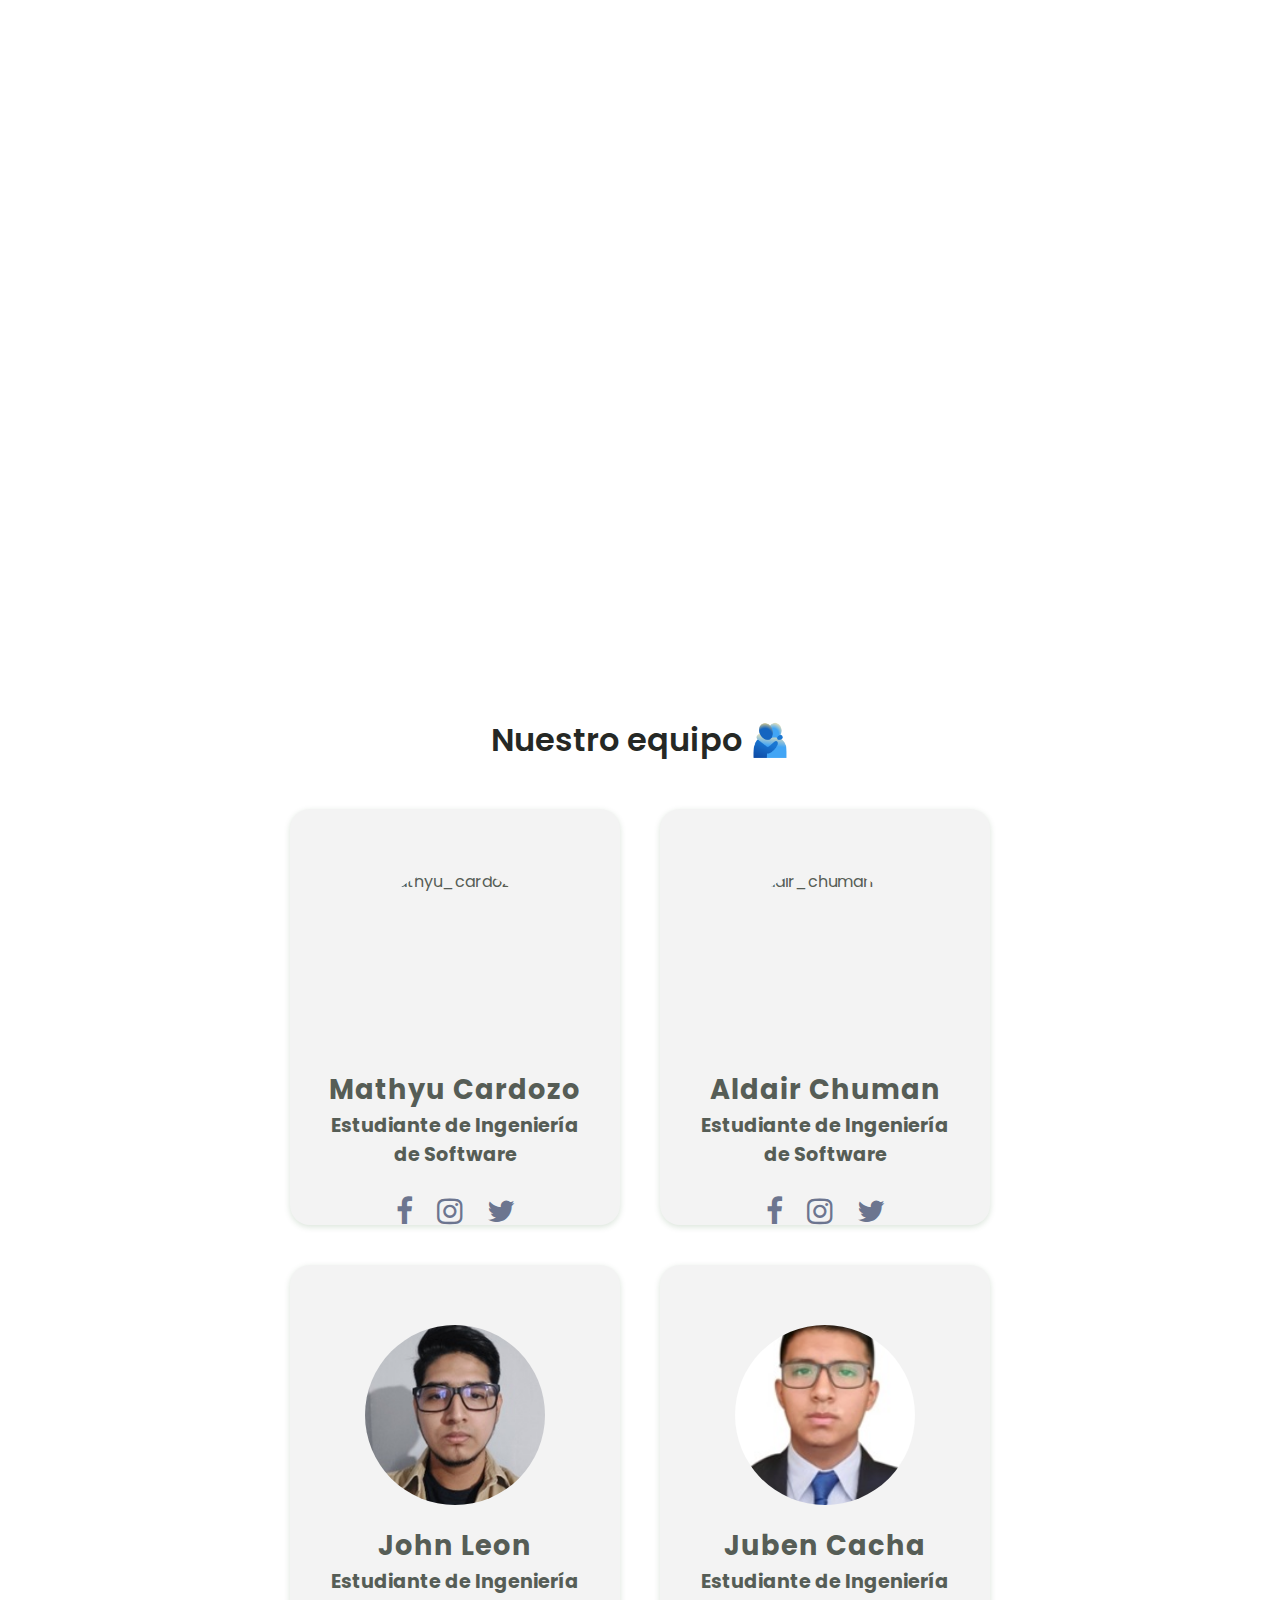
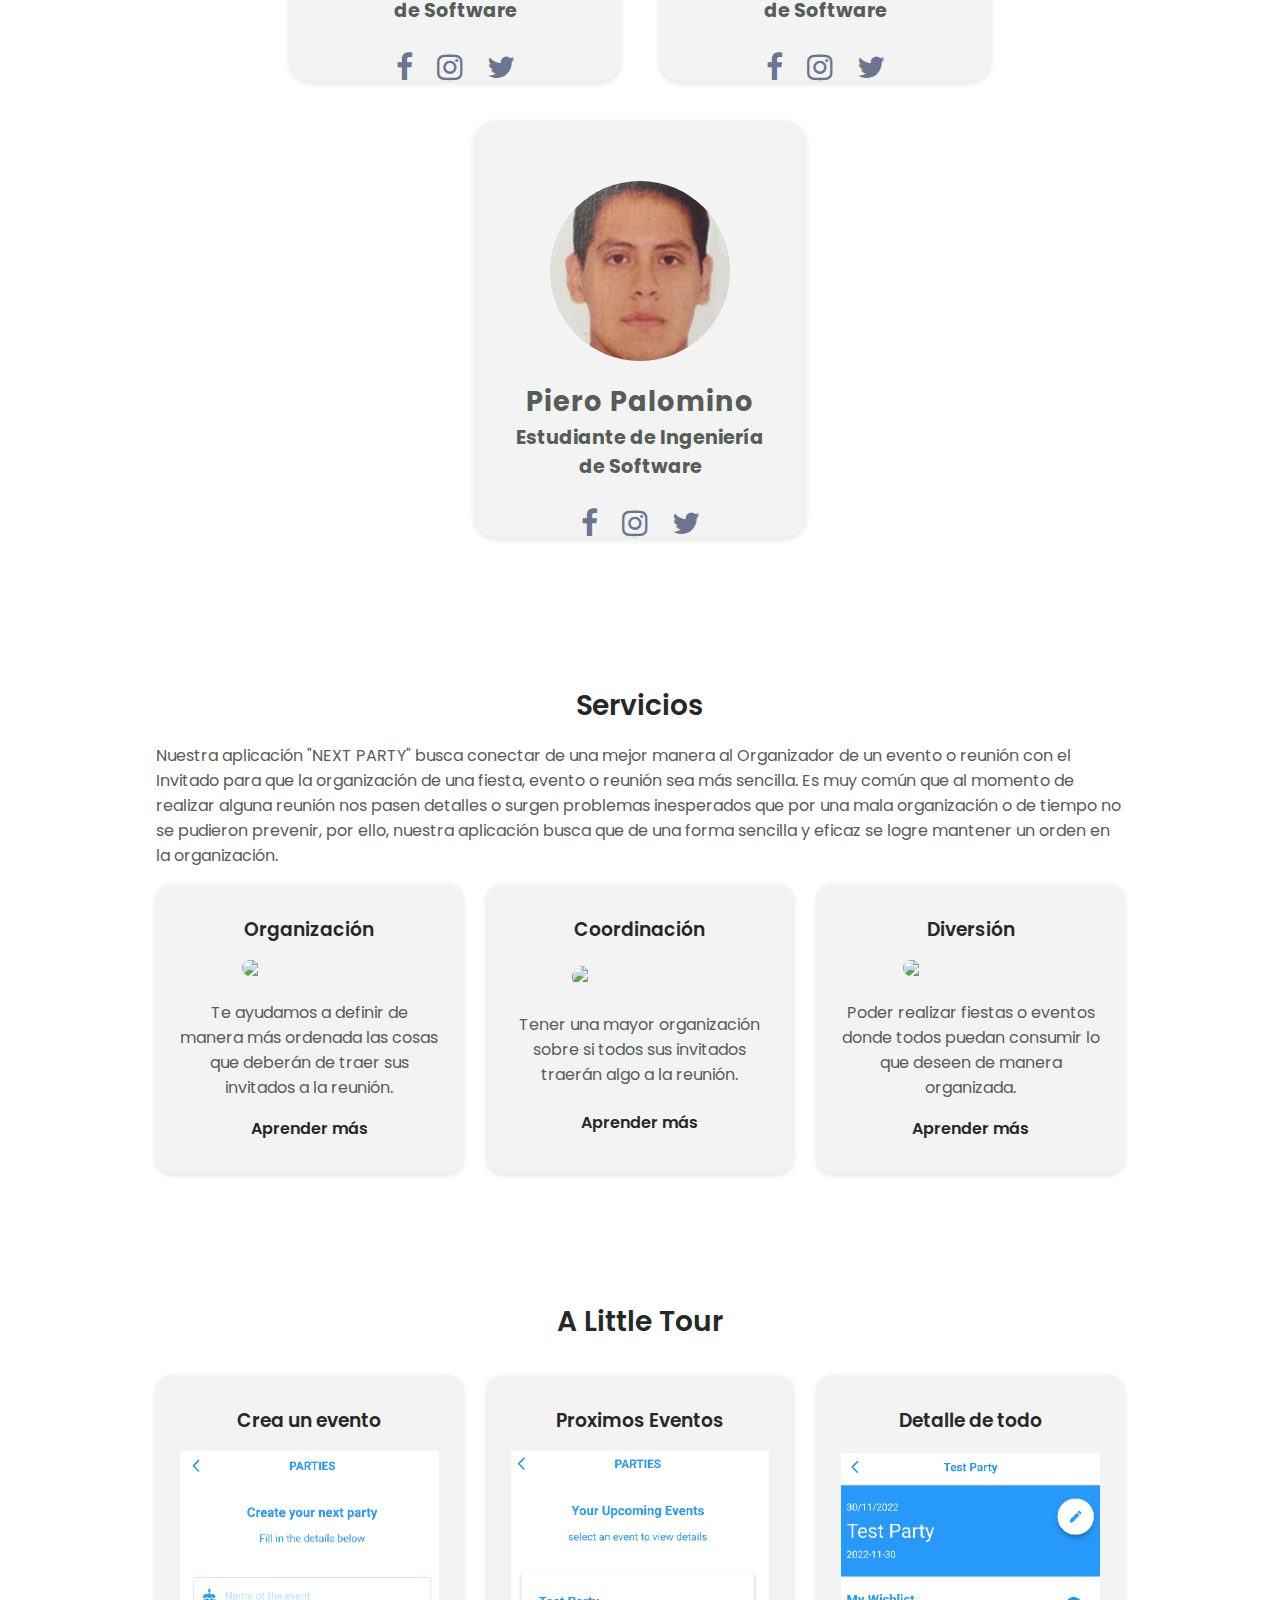
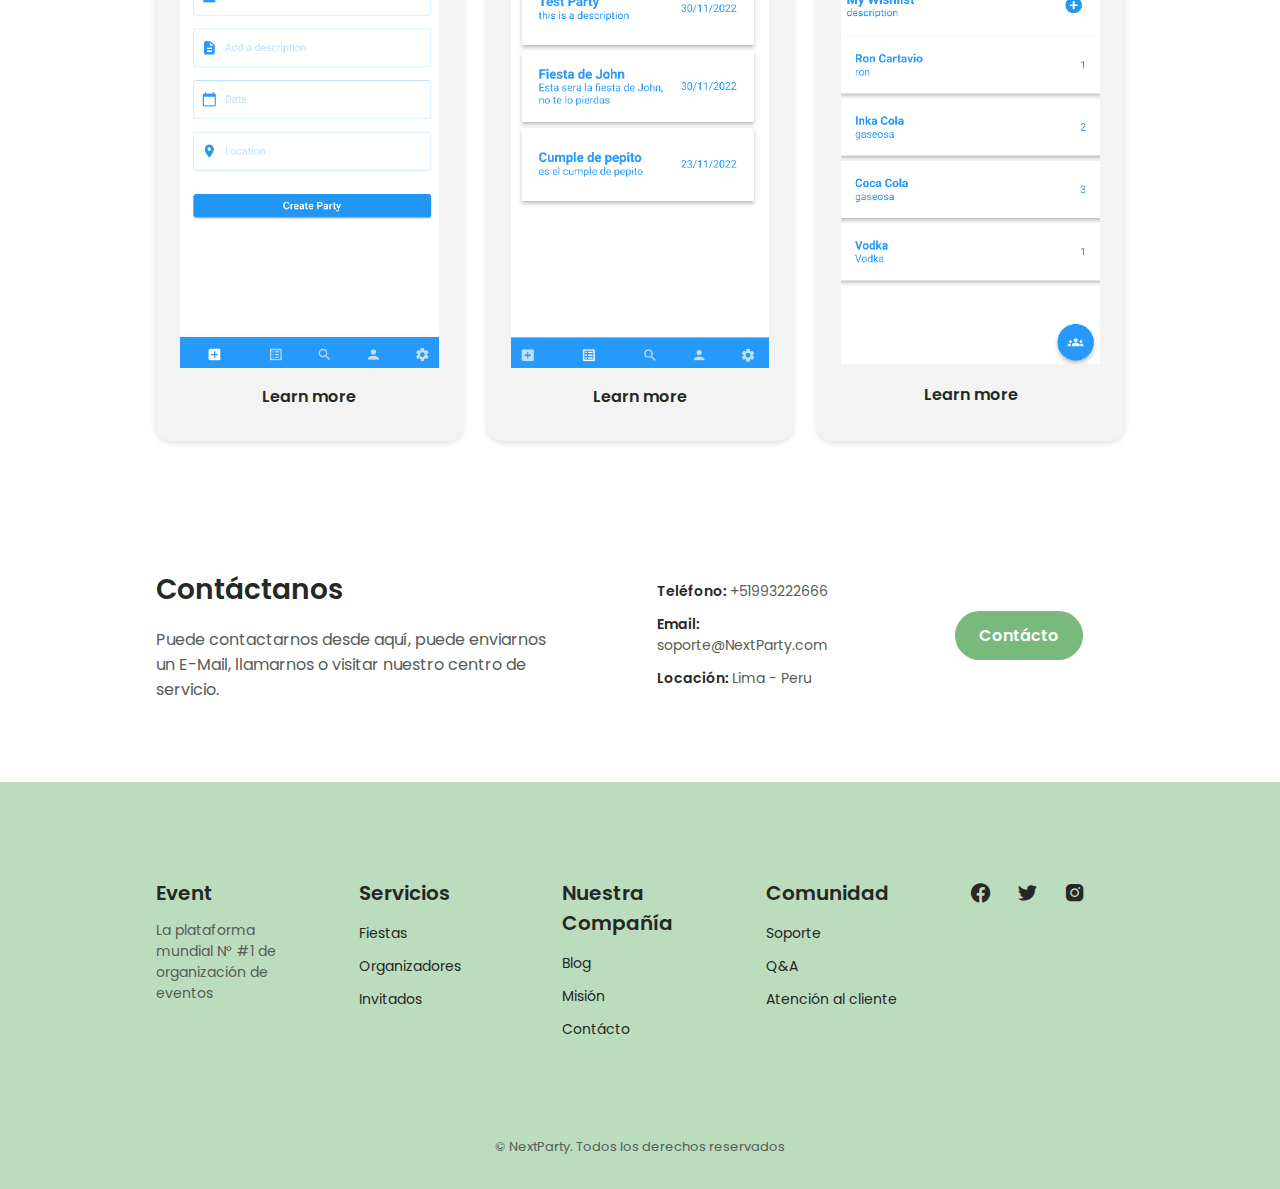
==== commit 2edb06e9: "Update indexES.html" ====
--- a/indexES.html
+++ b/indexES.html
@@ -79,6 +79,8 @@
                     </div>   
                 </div>
             </section>
+            
+            
 
 
             
@@ -165,11 +167,11 @@
 
 
             <section class="videoabouttheproduct section container">
-                <h2 class="section__title">Sobre el producto</h2>
+                <h2 class="section__title">Sobre del producto</h2>
                 <div class="iframe-container">
-                    <iframe width="560" height="315" src="https://www.youtube.com/embed/6qxclhMTslM" title="YouTube video player" frameborder="0" allow="accelerometer; autoplay; clipboard-write; encrypted-media; gyroscope; picture-in-picture" allowfullscreen></iframe>
-                </div>
-            </section> 
+                    <iframe width="560" height="315" src="https://www.youtube.com/embed/bgBb6OKIjZI" title="YouTube video player" frameborder="0" allow="accelerometer; autoplay; clipboard-write; encrypted-media; gyroscope; picture-in-picture" allowfullscreen></iframe>
+                </div>
+            </section>
            
             
             <!--=============== ABOUT ===============-->
@@ -185,12 +187,7 @@
             </section>
 
 
-            <section class="videoabouttheproduct section container">
-                <h2 class="section__title">About the team</h2>
-                <div class="iframe-container">
-                    <iframe width="560" height="315" src="https://www.youtube.com/watch?v=-6fB4B30Qws" title="YouTube video player" frameborder="0" allow="accelerometer; autoplay; clipboard-write; encrypted-media; gyroscope; picture-in-picture" allowfullscreen></iframe>
-                </div>
-            </section>
+          
 
 
             <!-- ============= TEAM SECTION ============ -->
@@ -467,9 +464,9 @@
 
 
             <section class="videoabouttheproduct section container">
-                <h2 class="section__title">About the team</h2>
+                <h2 class="section__title">Acerca del equipo</h2>
                 <div class="iframe-container">
-                    <iframe width="560" height="315" src="https://www.youtube.com/watch?v=-6fB4B30Qws" title="YouTube video player" frameborder="0" allow="accelerometer; autoplay; clipboard-write; encrypted-media; gyroscope; picture-in-picture" allowfullscreen></iframe>
+                    <iframe width="560" height="315" src="https://www.youtube.com/embed/-6fB4B30Qws" title="YouTube video player" frameborder="0" allow="accelerometer; autoplay; clipboard-write; encrypted-media; gyroscope; picture-in-picture" allowfullscreen></iframe>
                 </div>
             </section>
 
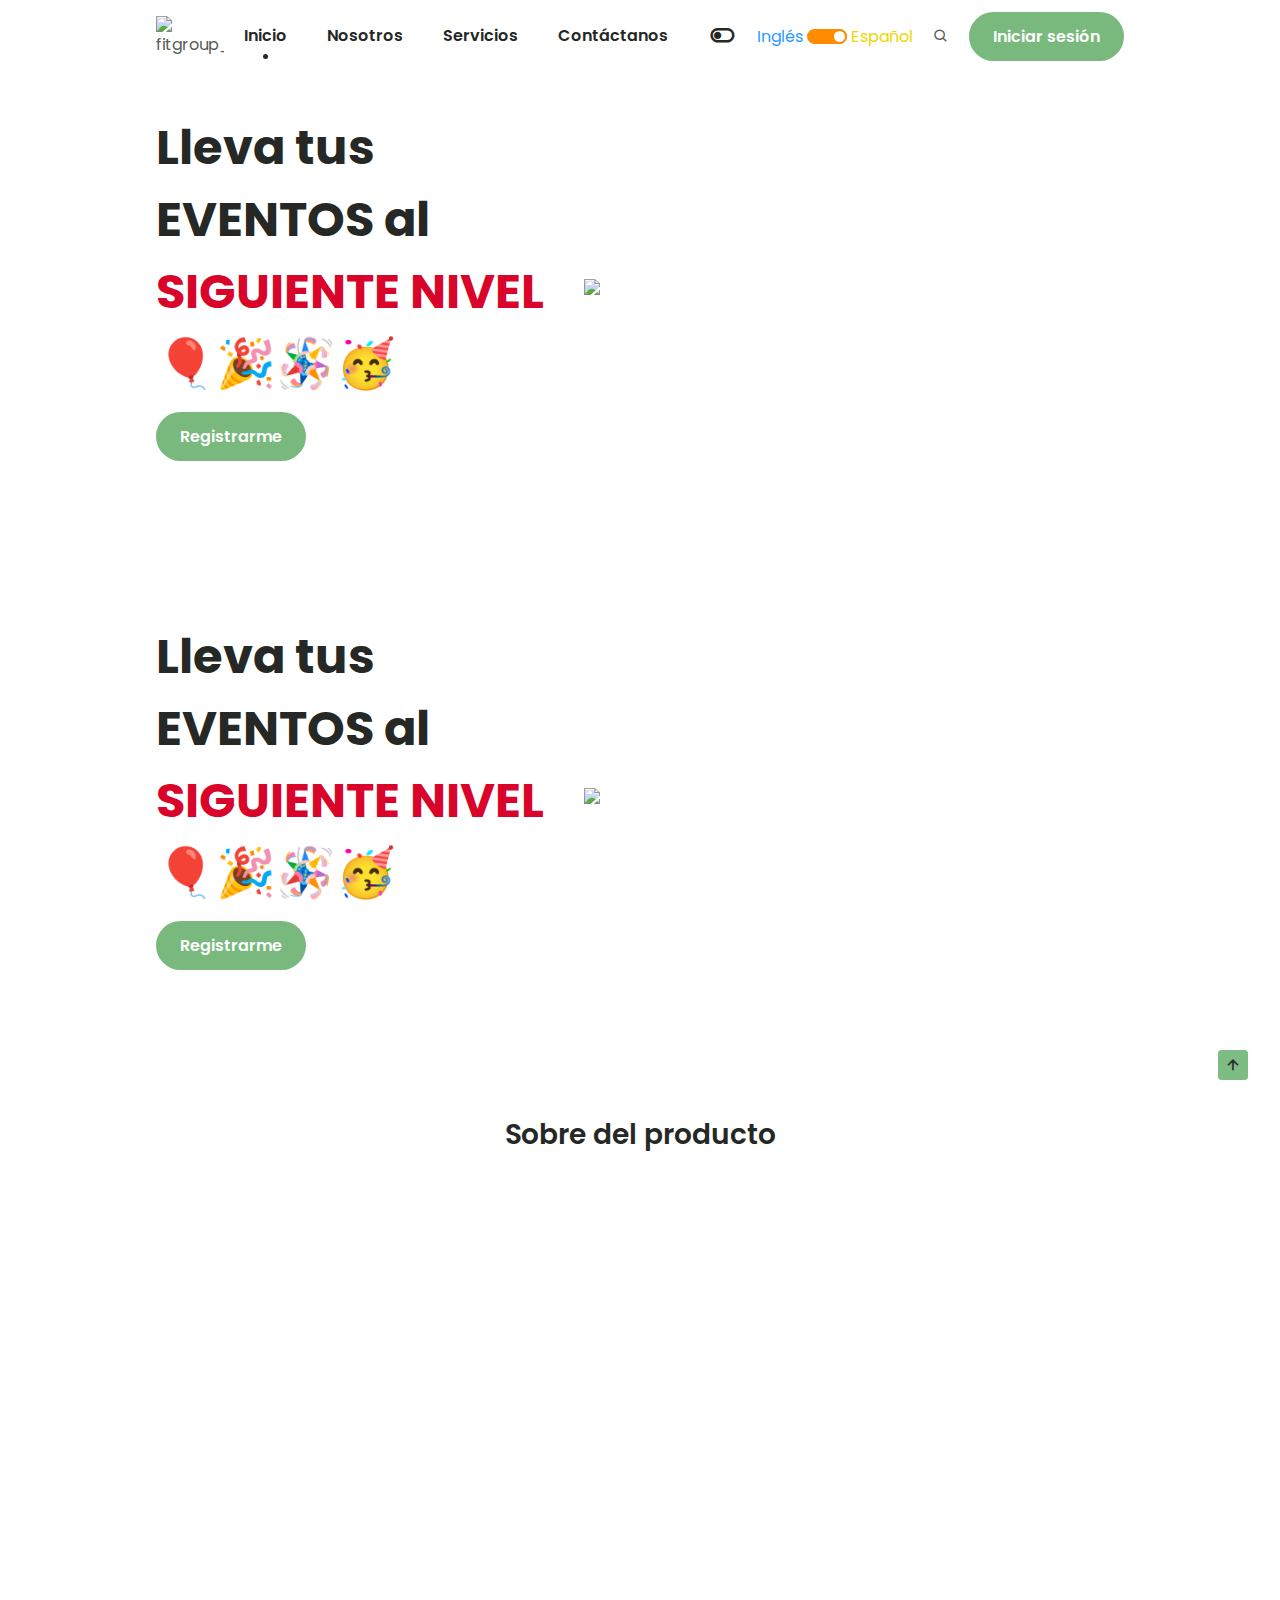
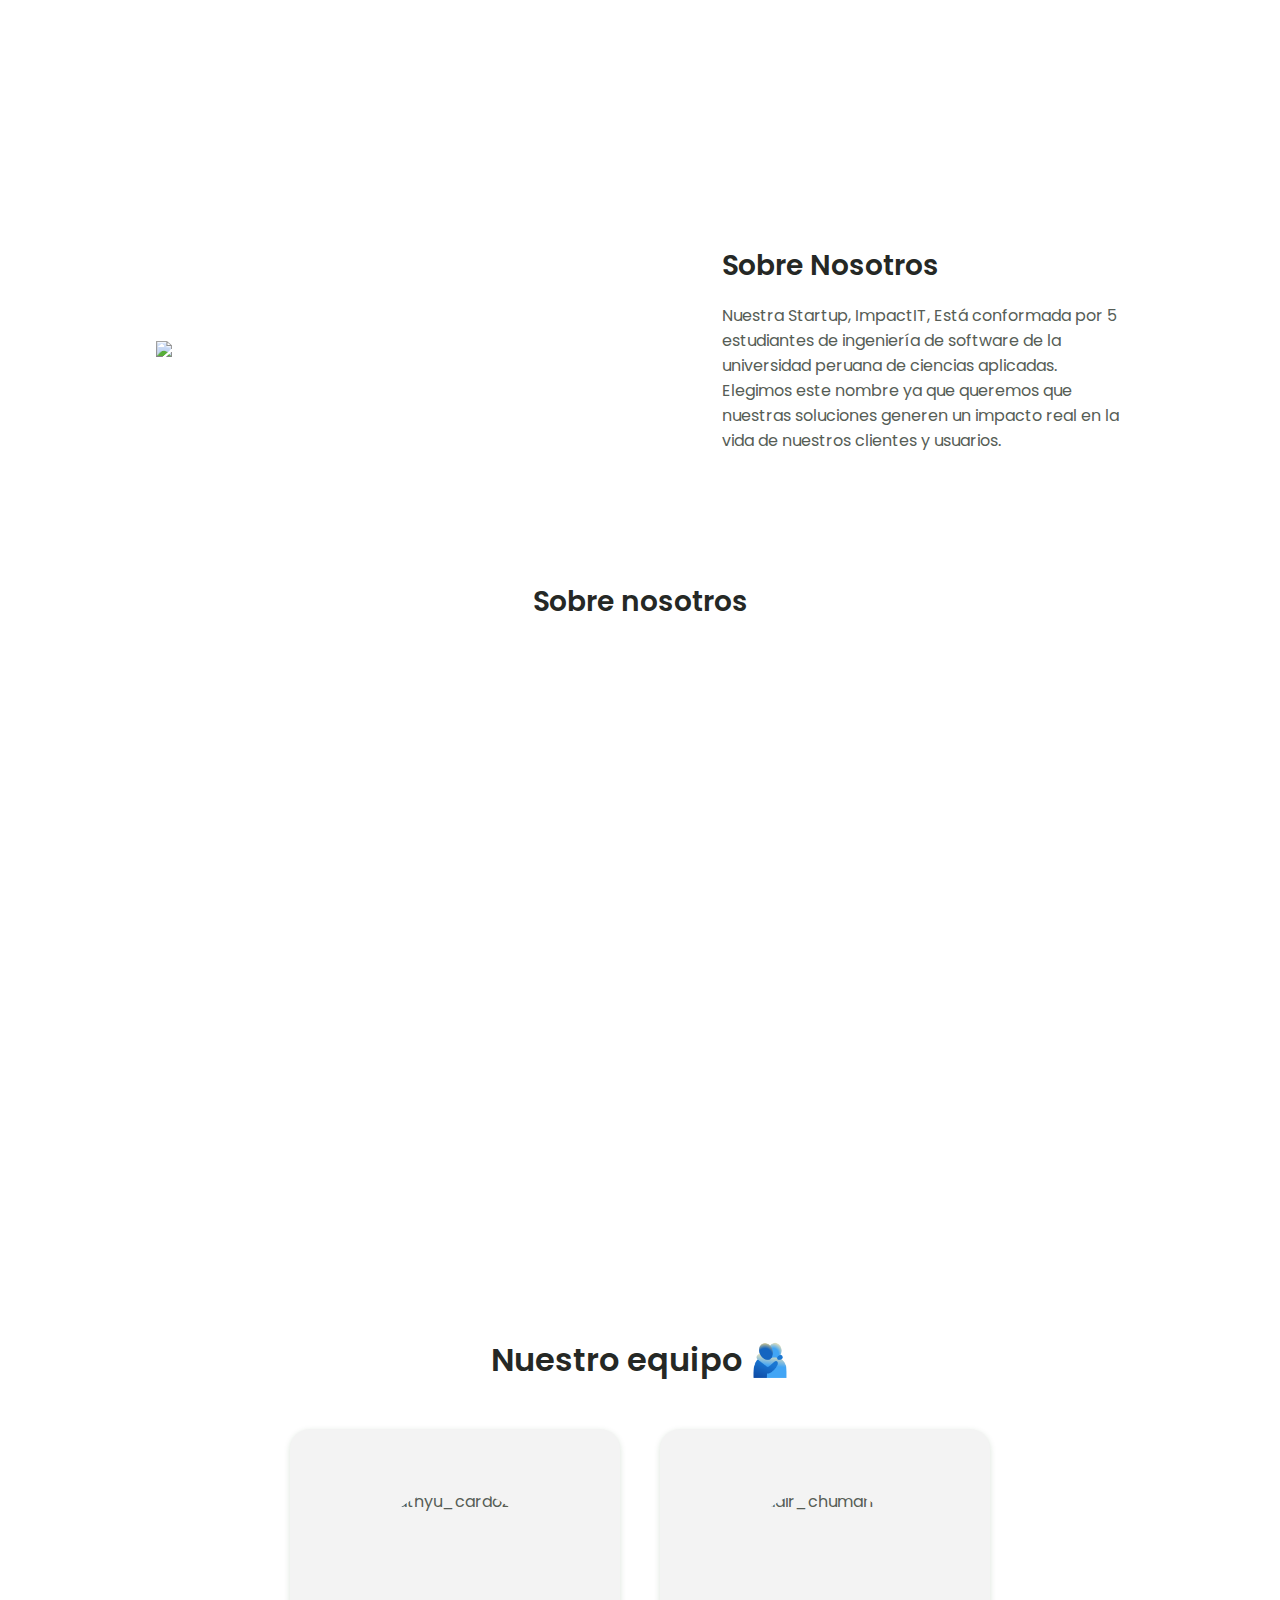
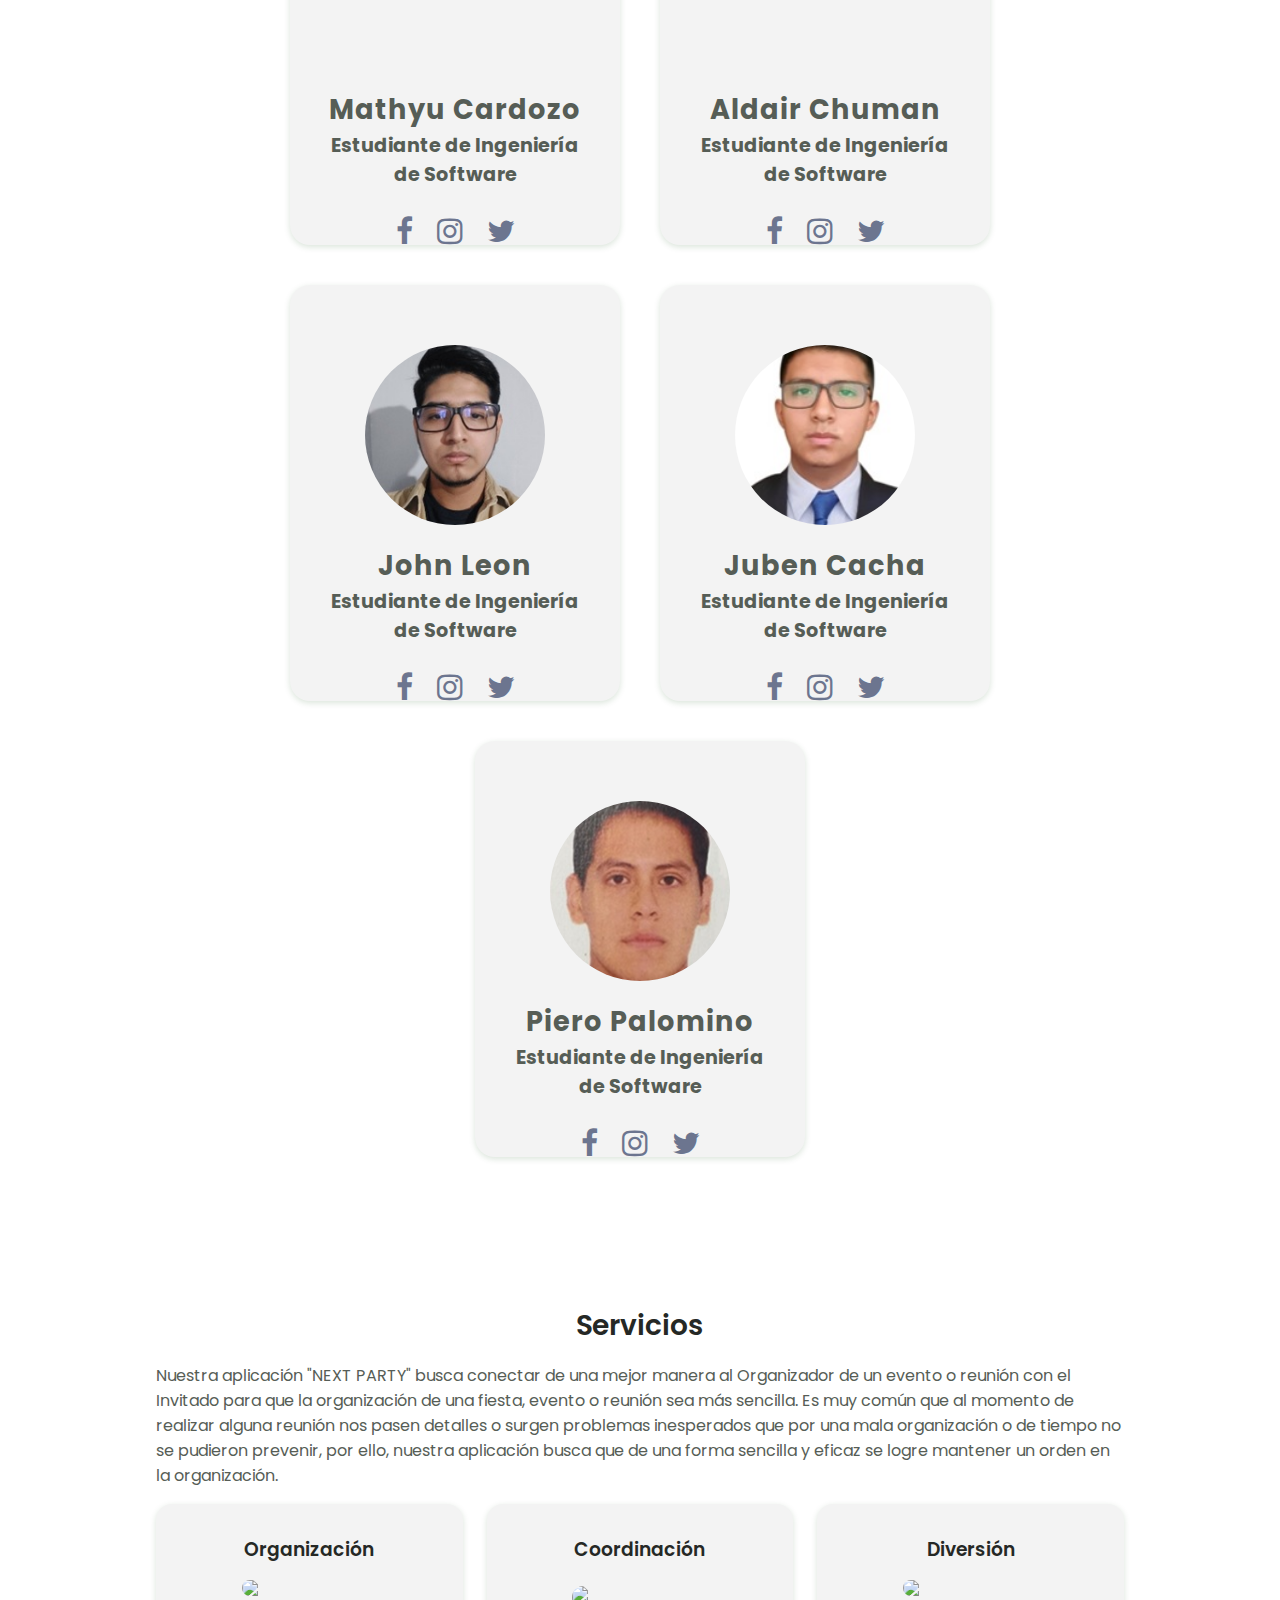
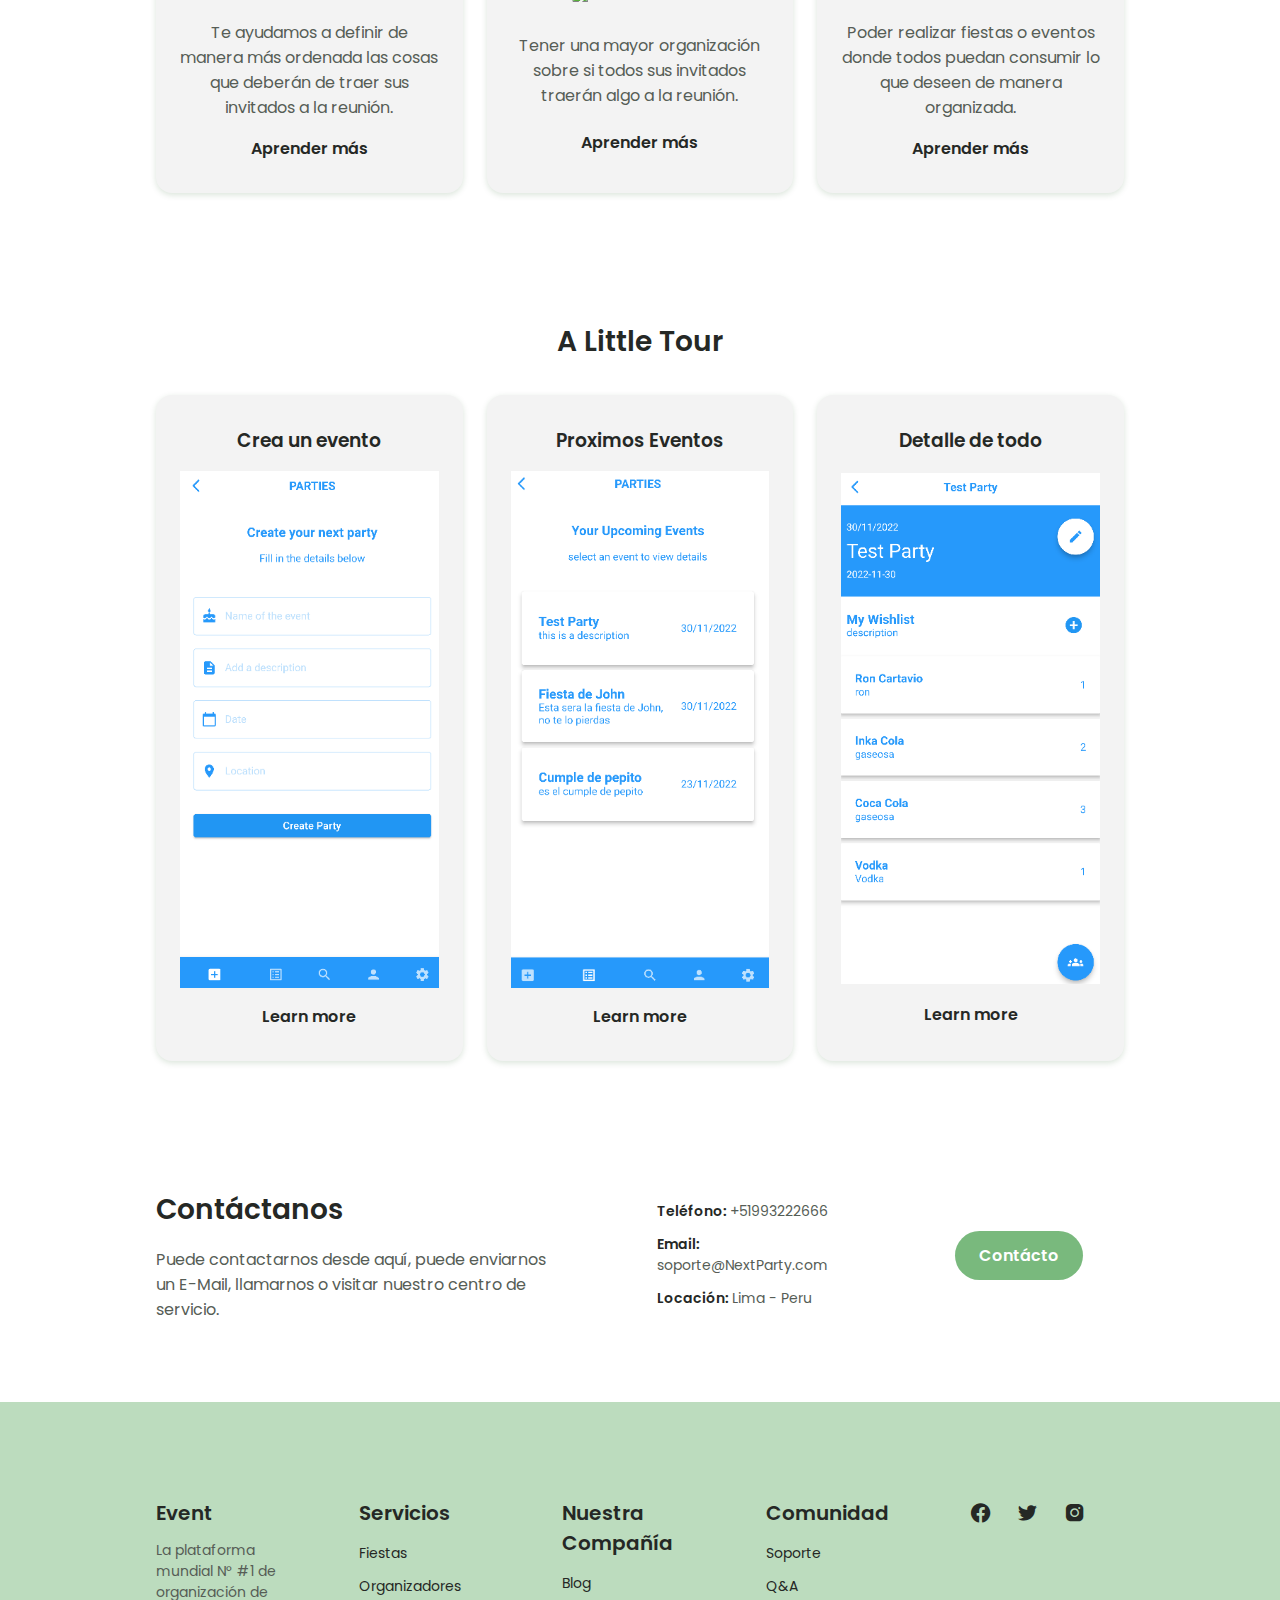
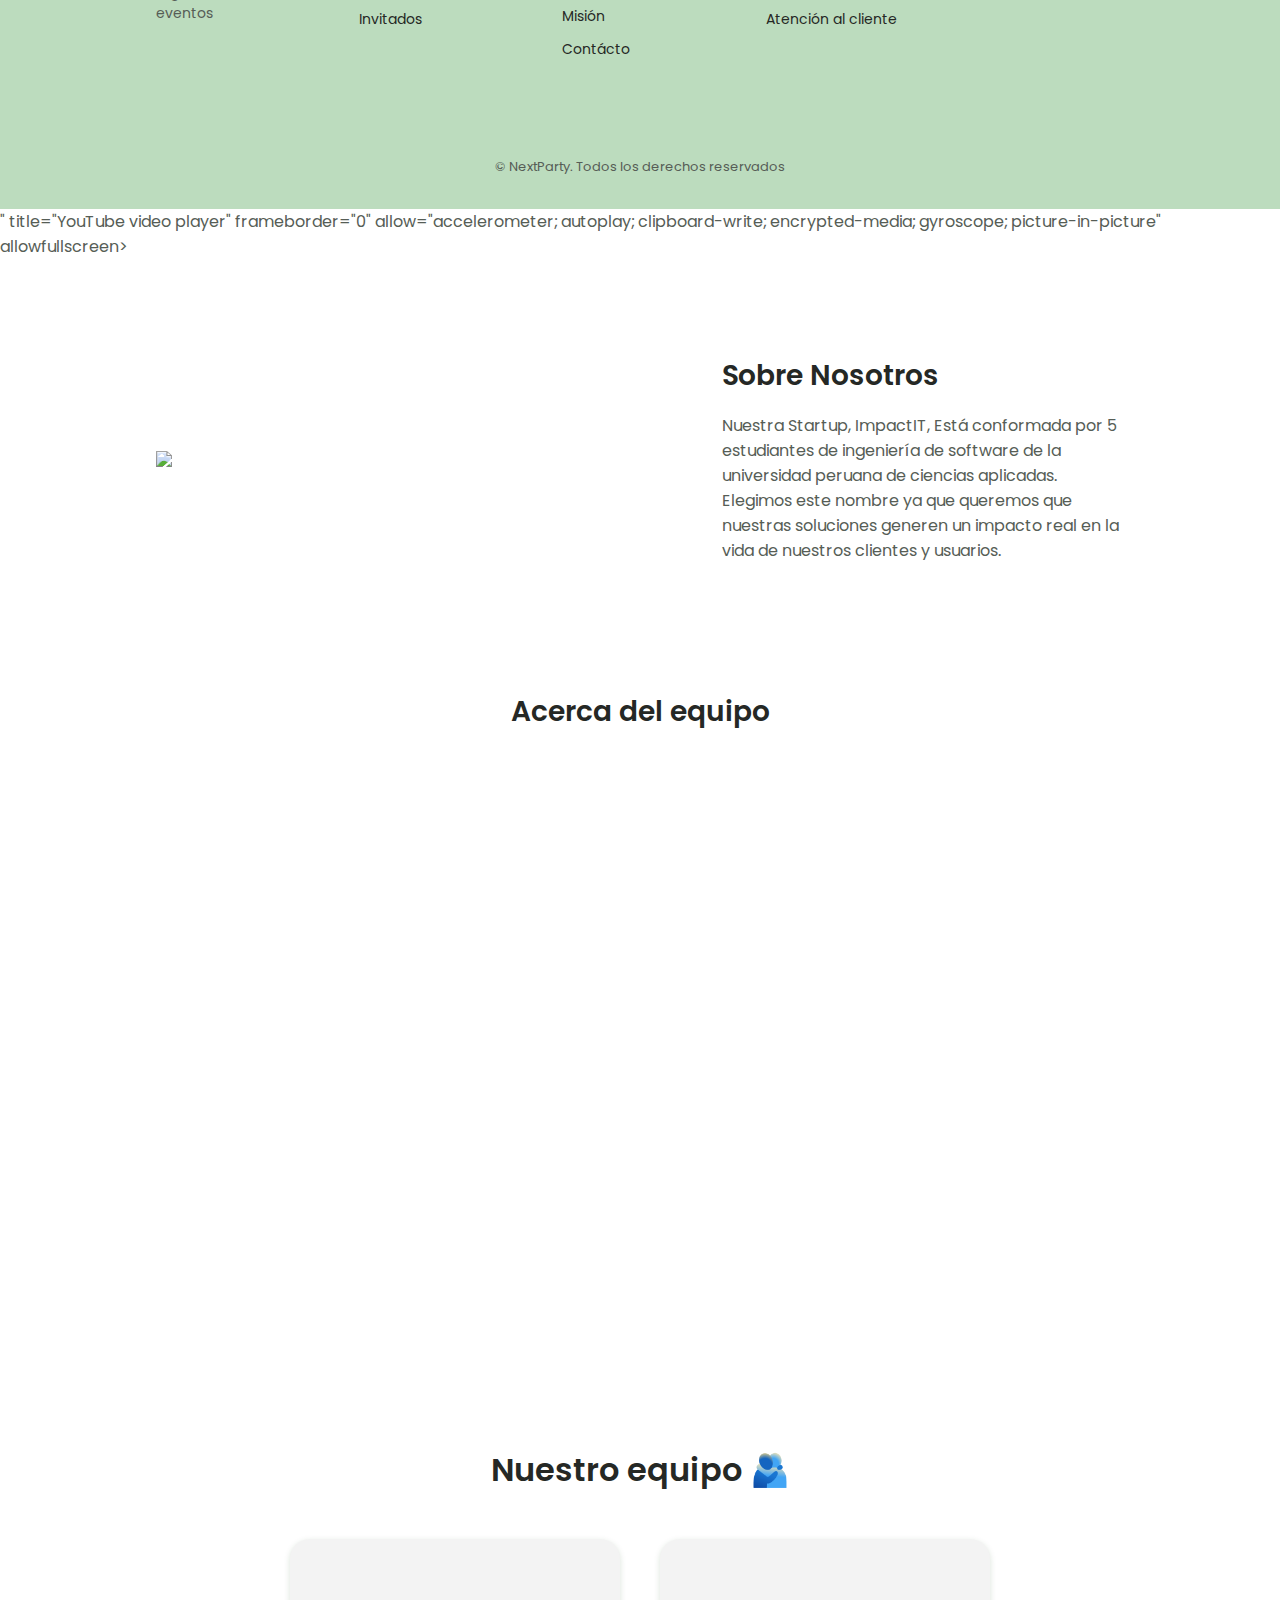
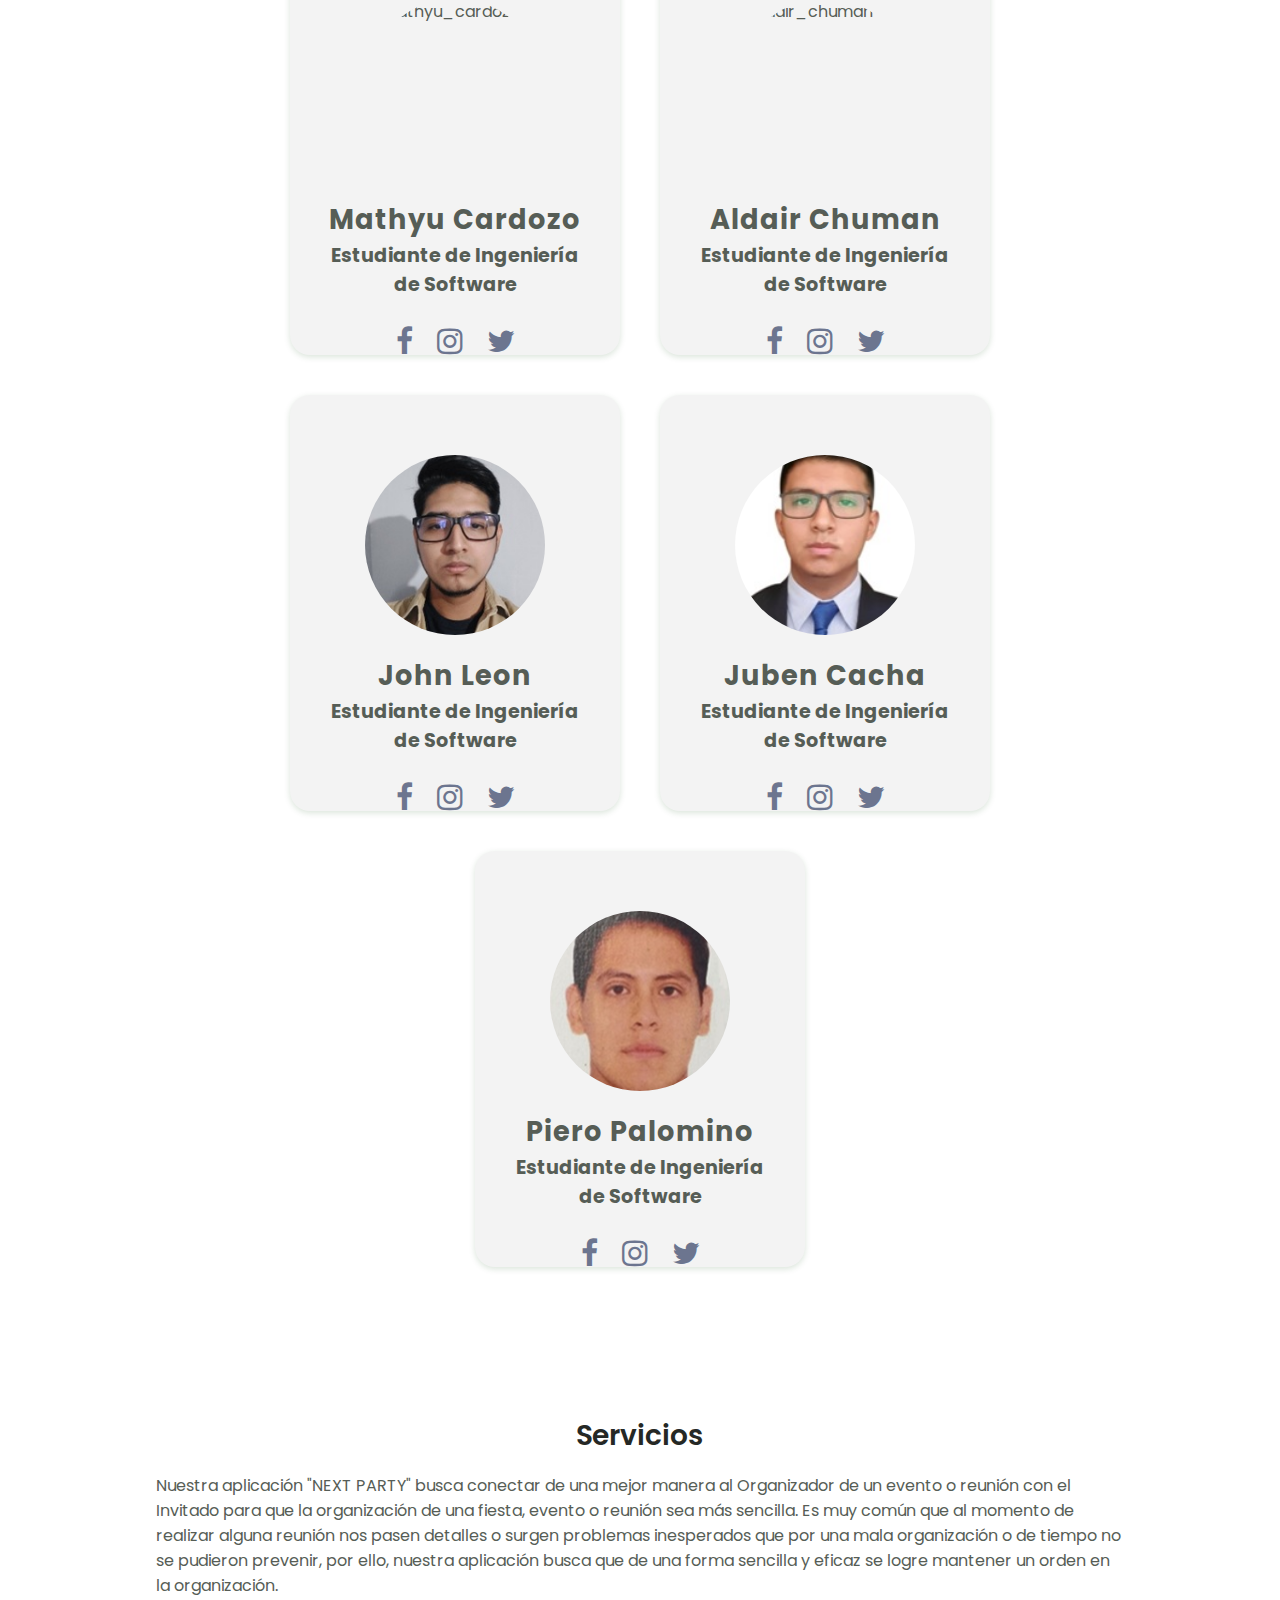
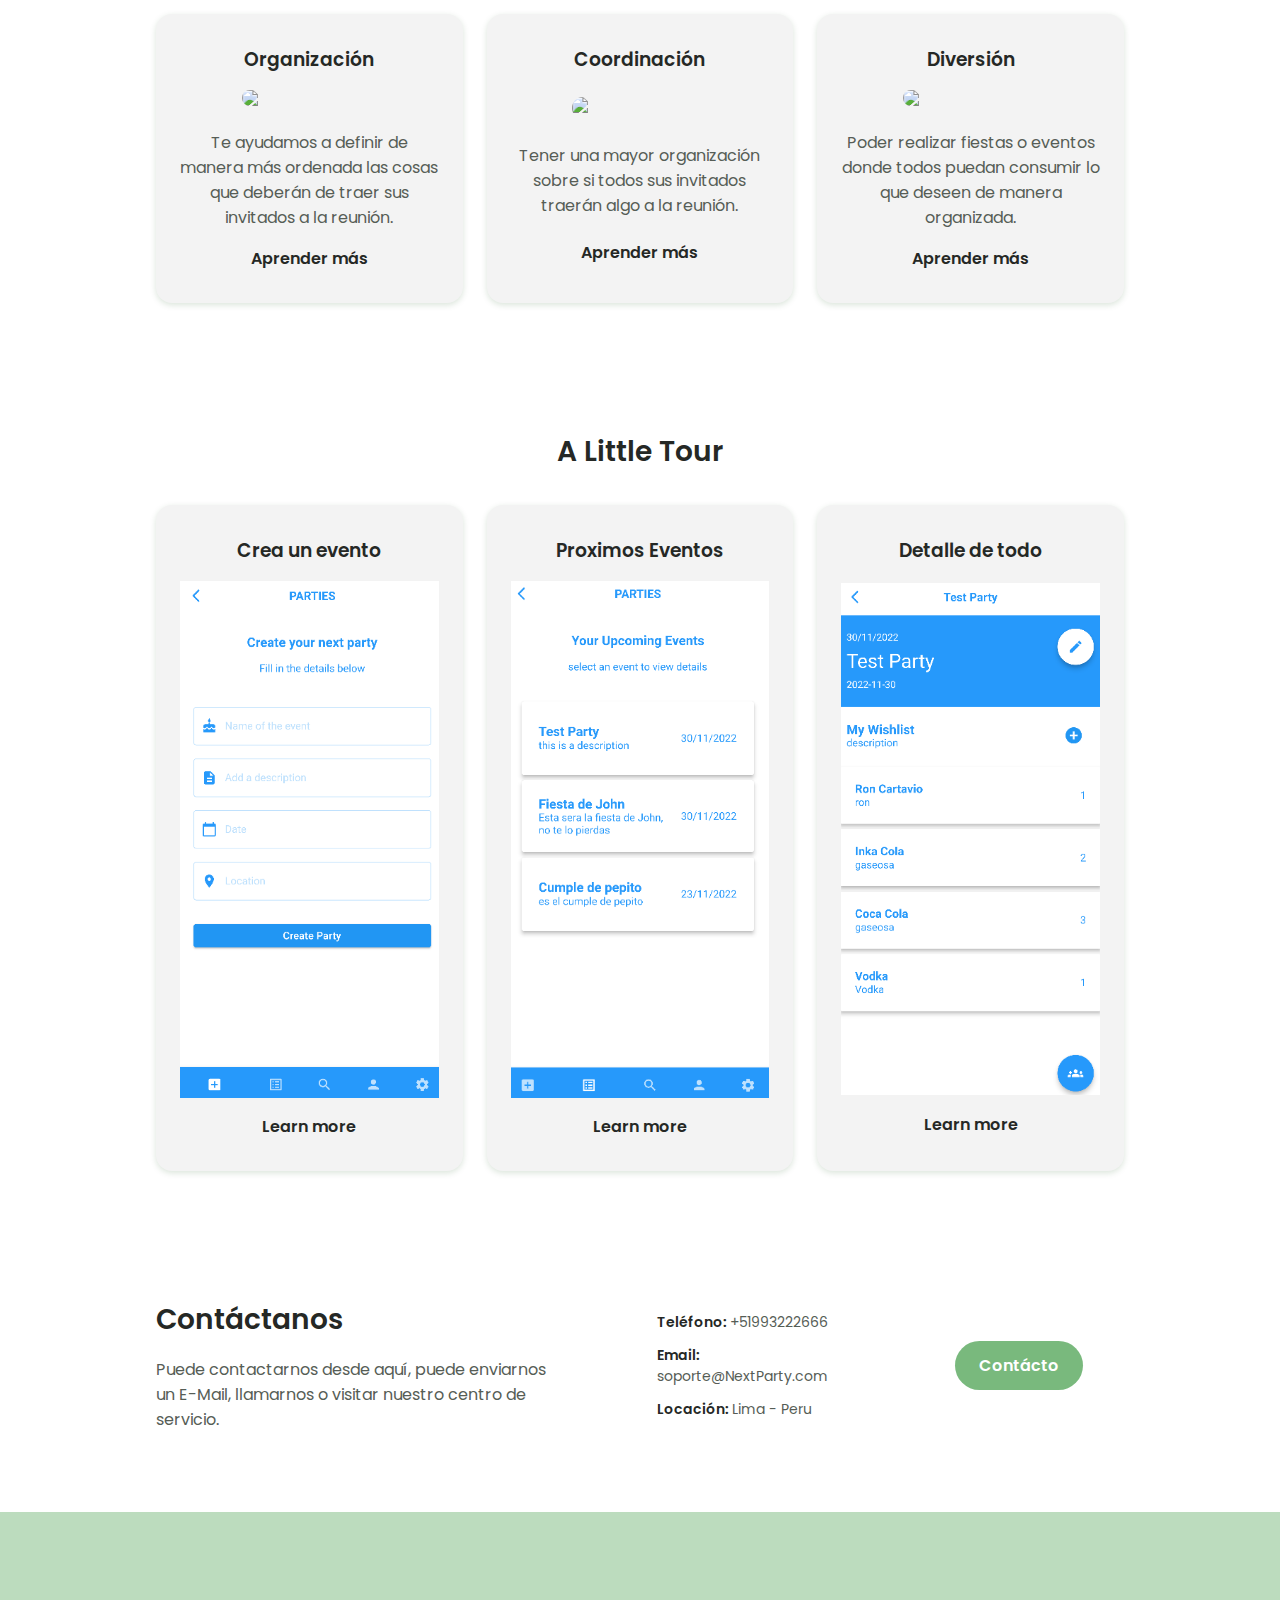
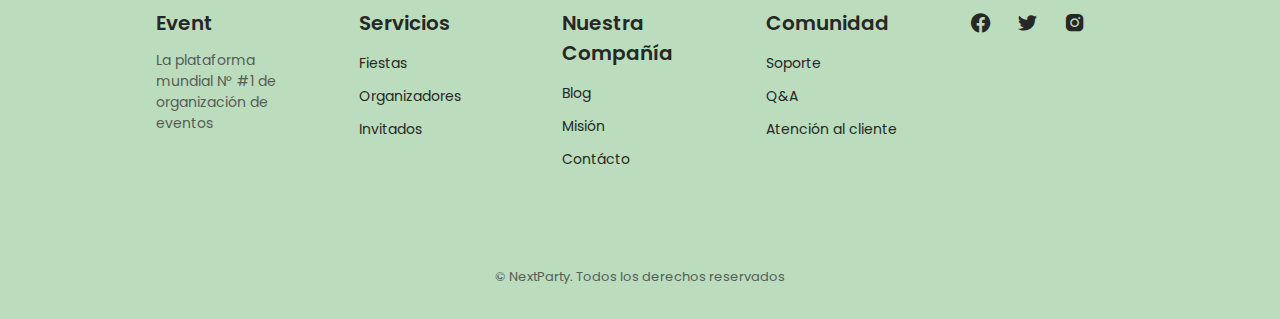
==== commit 397acb74: "Update indexES.html" ====
--- a/indexES.html
+++ b/indexES.html
@@ -187,7 +187,12 @@
             </section>
 
 
-          
+          <section class="videoabouttheproduct section container">
+                <h2 class="section__title">Sobre nosotros</h2>
+                <div class="iframe-container">
+                    <iframe width="560" height="315" src="https://www.youtube.com/embed/-6fB4B30Qws" title="YouTube video player" frameborder="0" allow="accelerometer; autoplay; clipboard-write; encrypted-media; gyroscope; picture-in-picture" allowfullscreen></iframe>
+                </div>
+            </section>
 
 
             <!-- ============= TEAM SECTION ============ -->
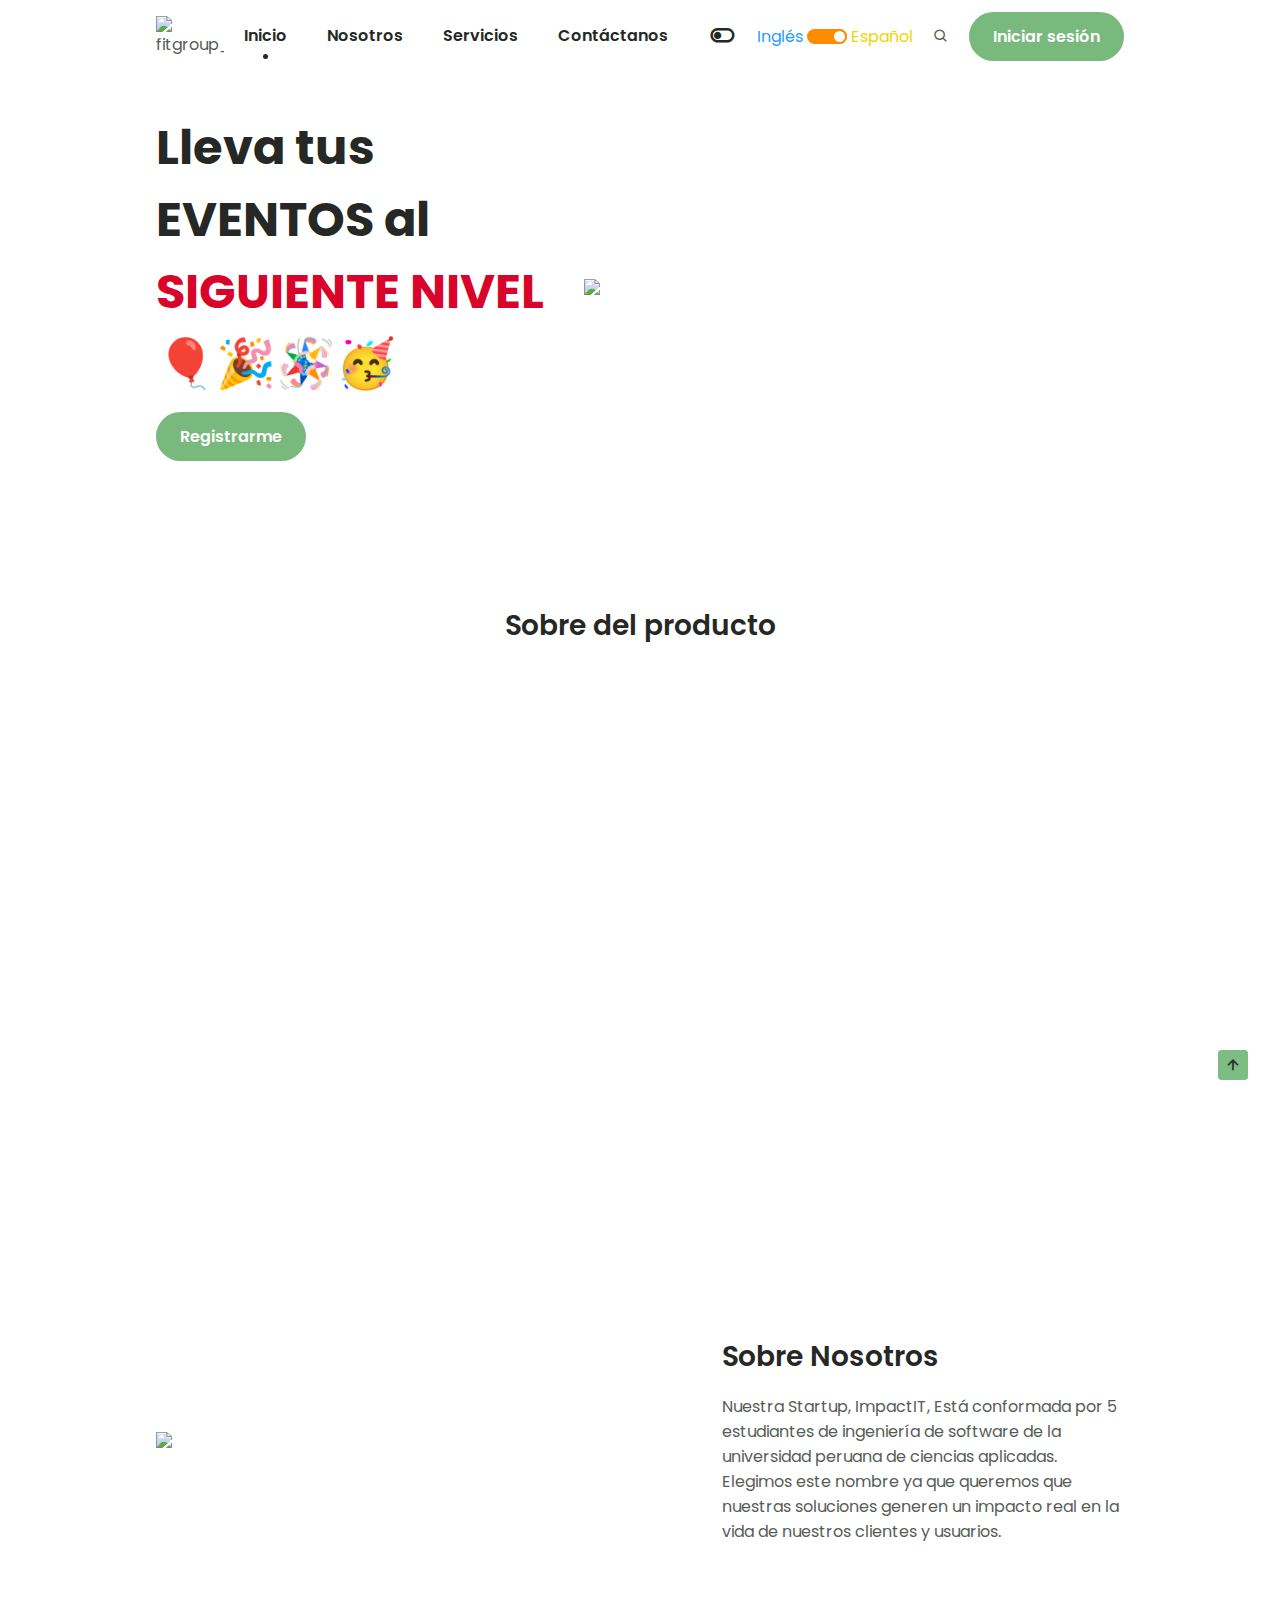
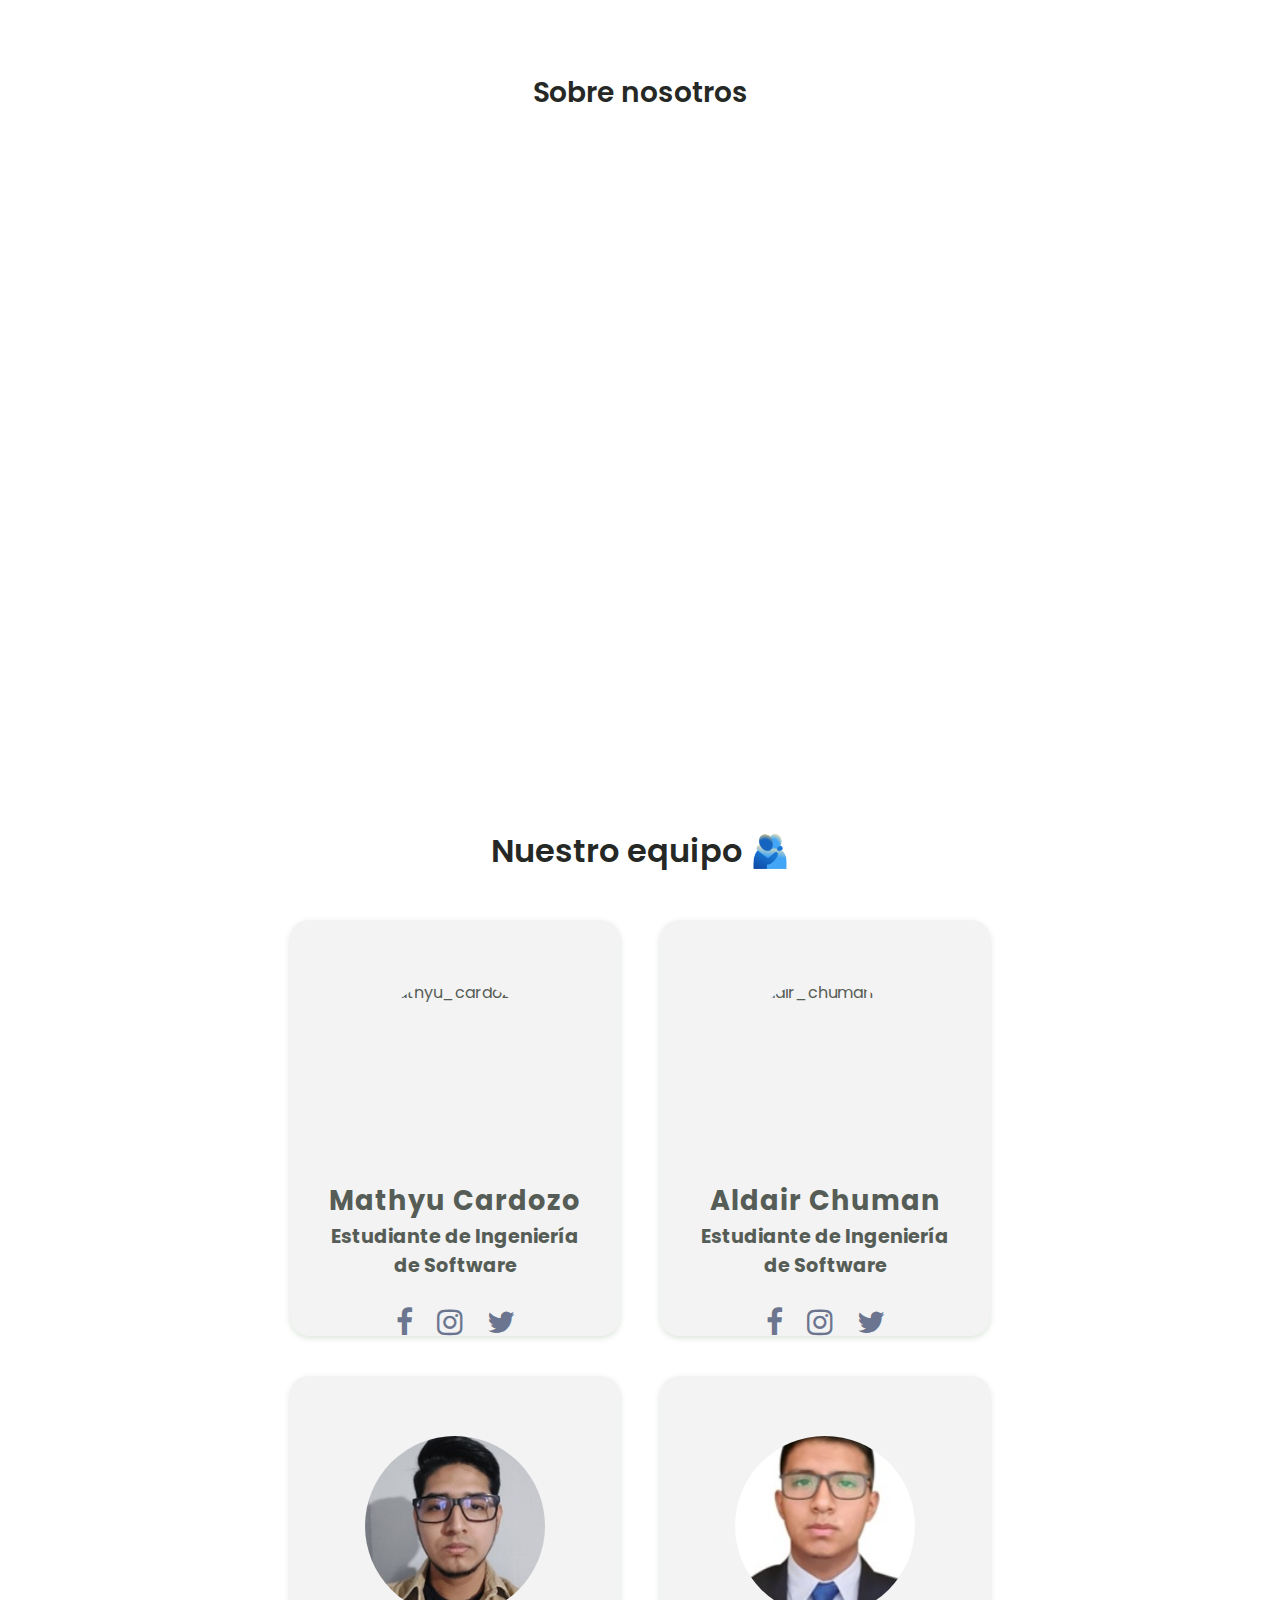
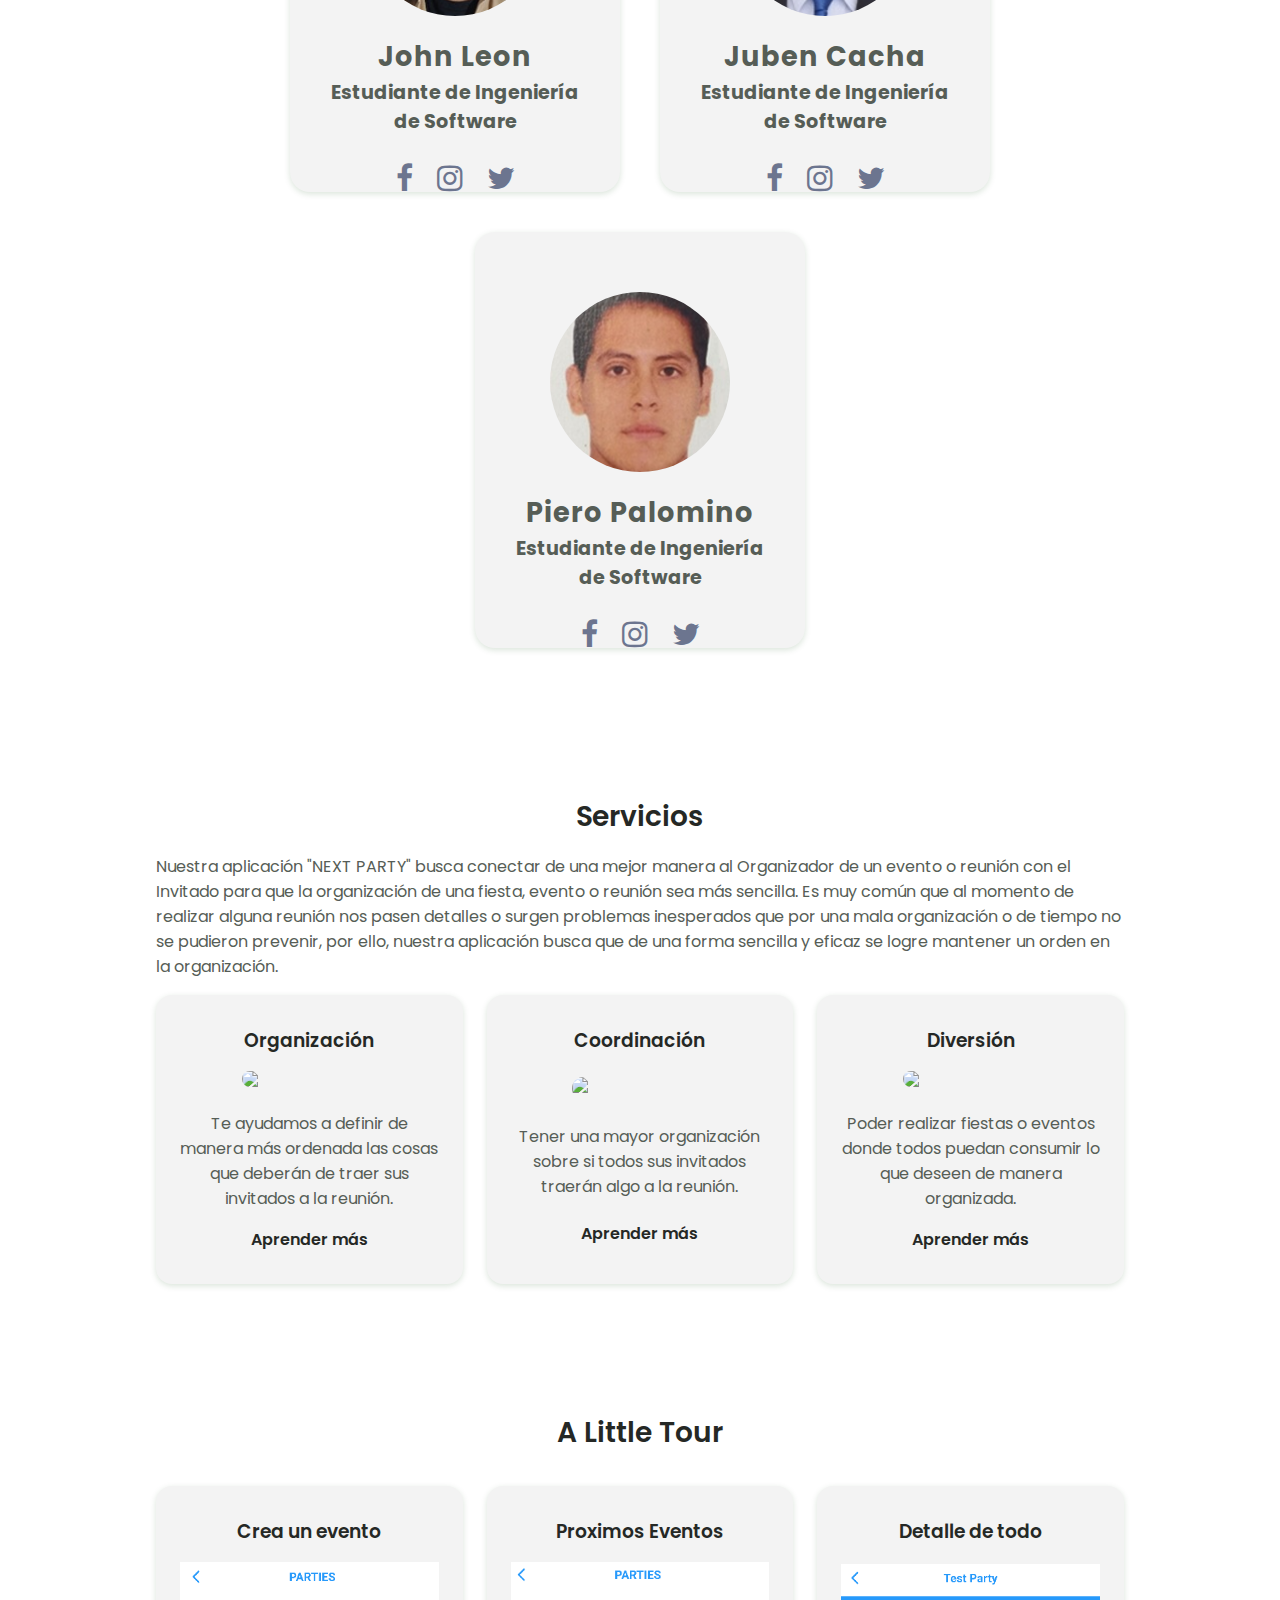
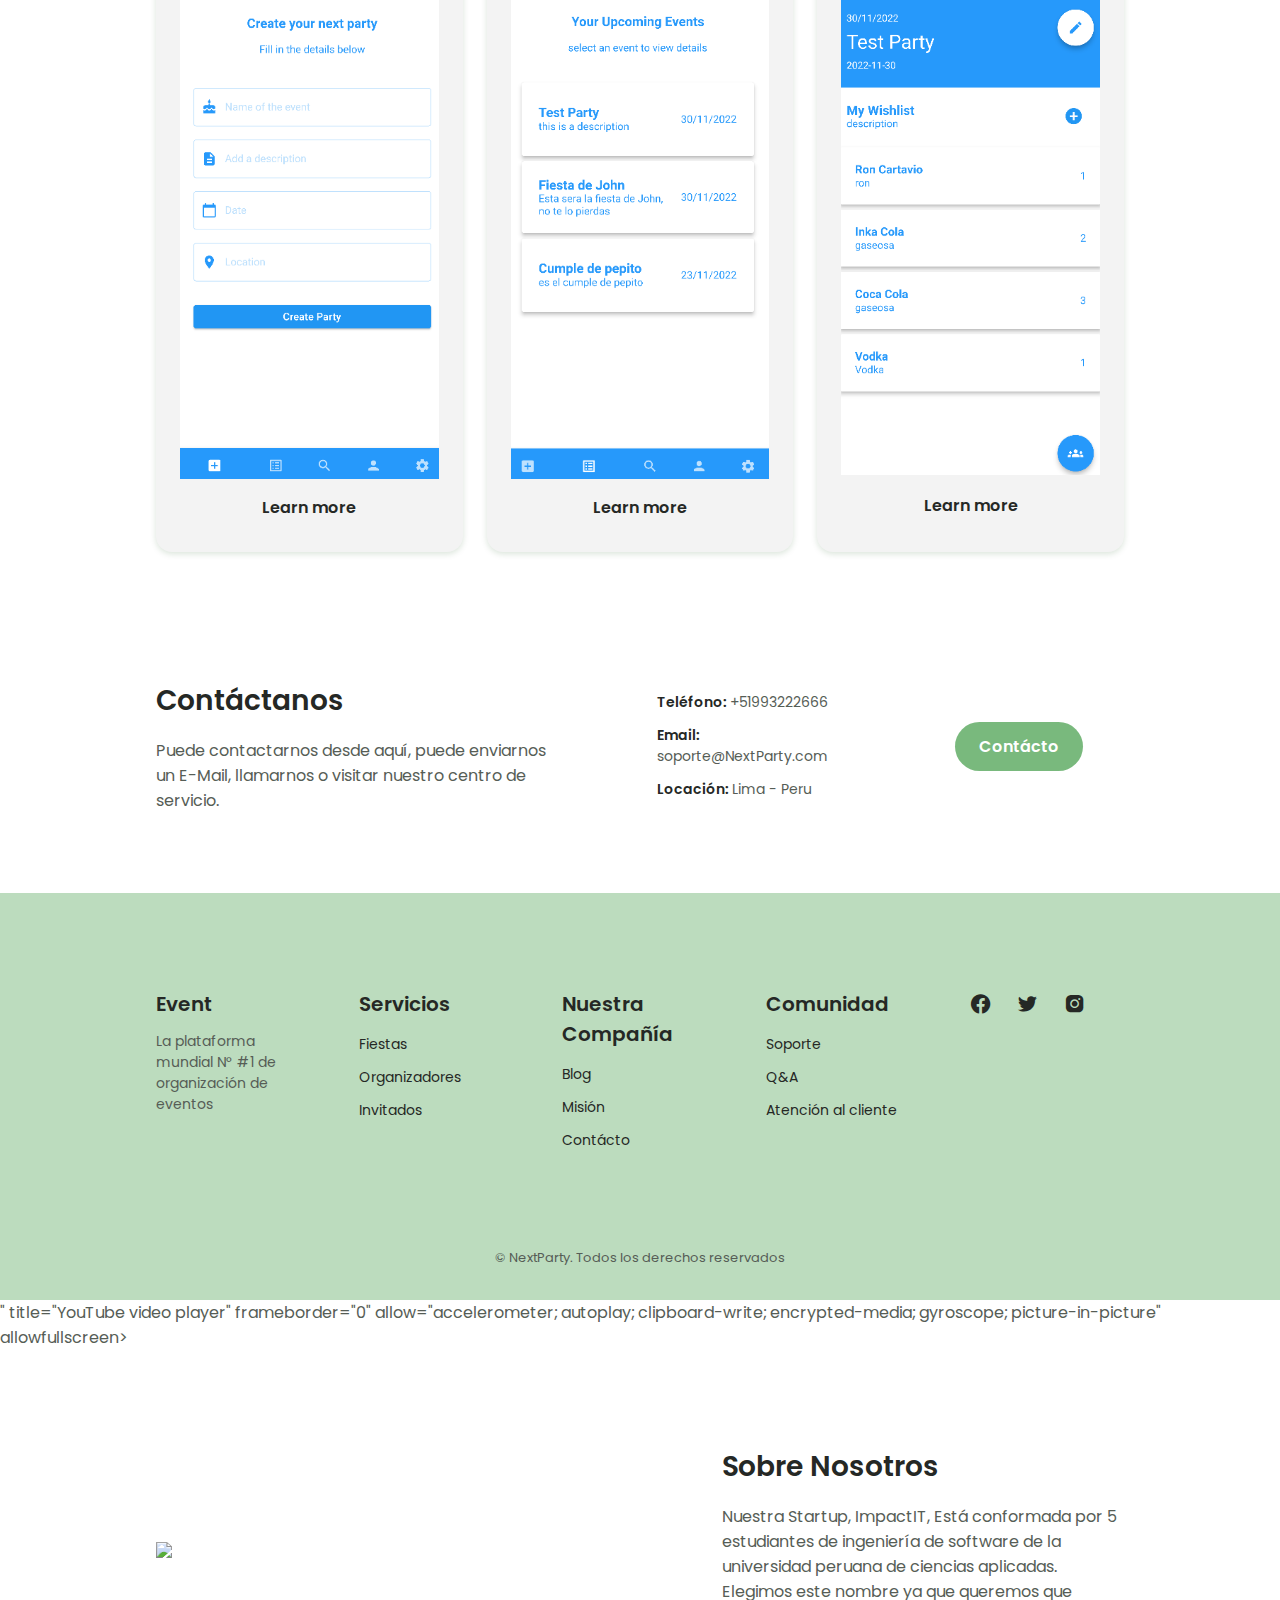
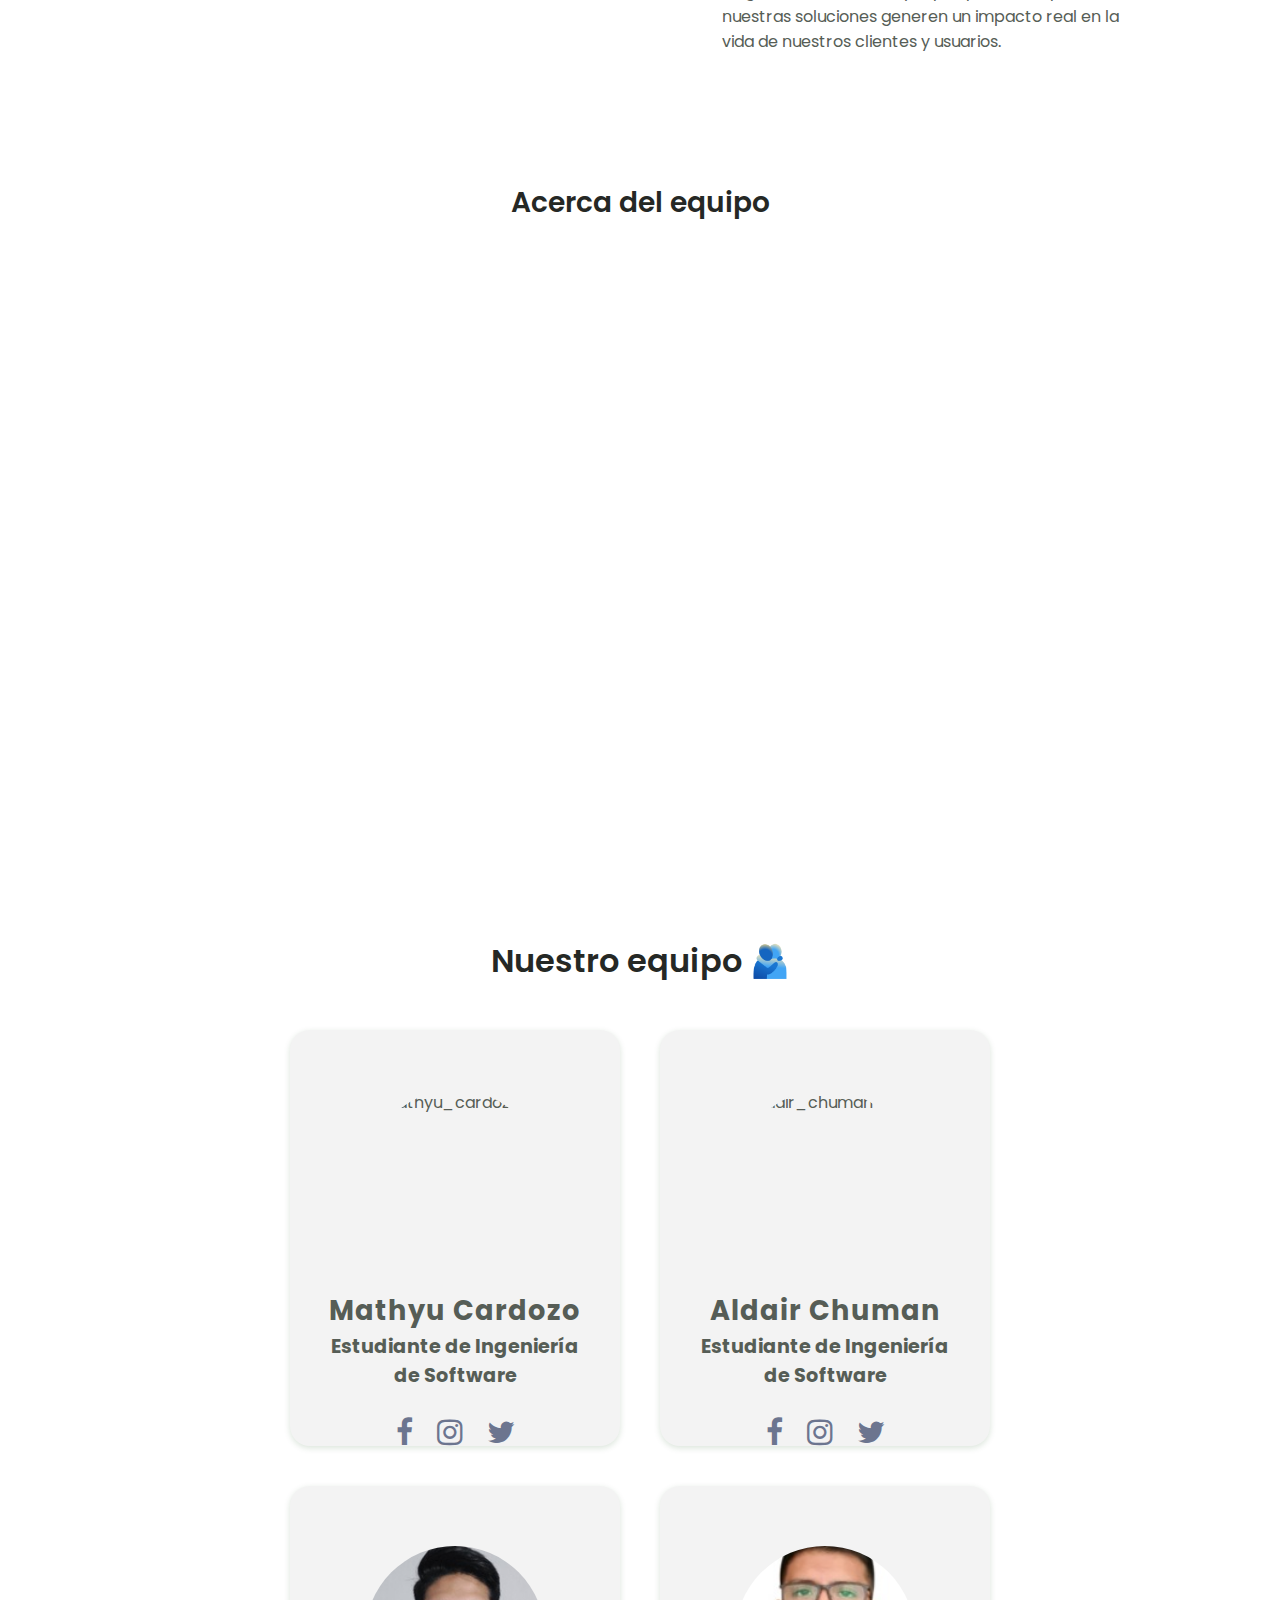
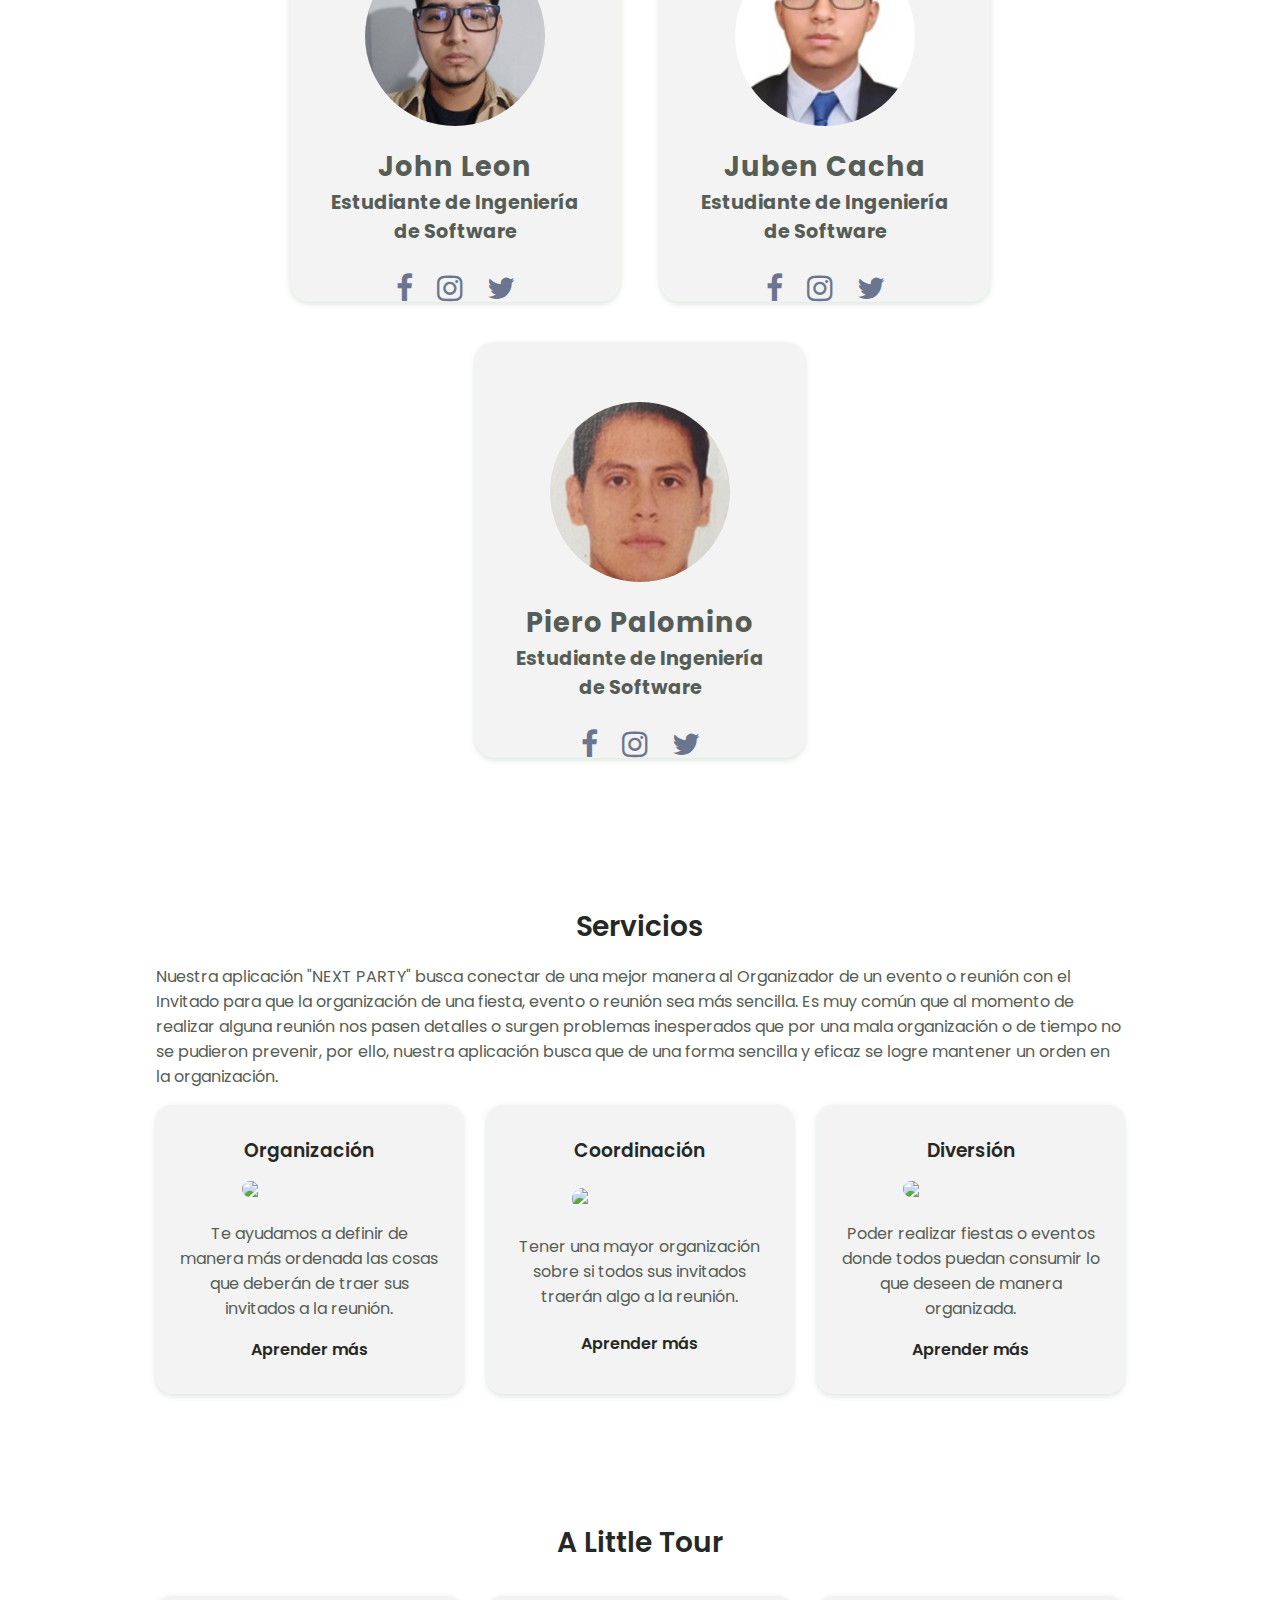
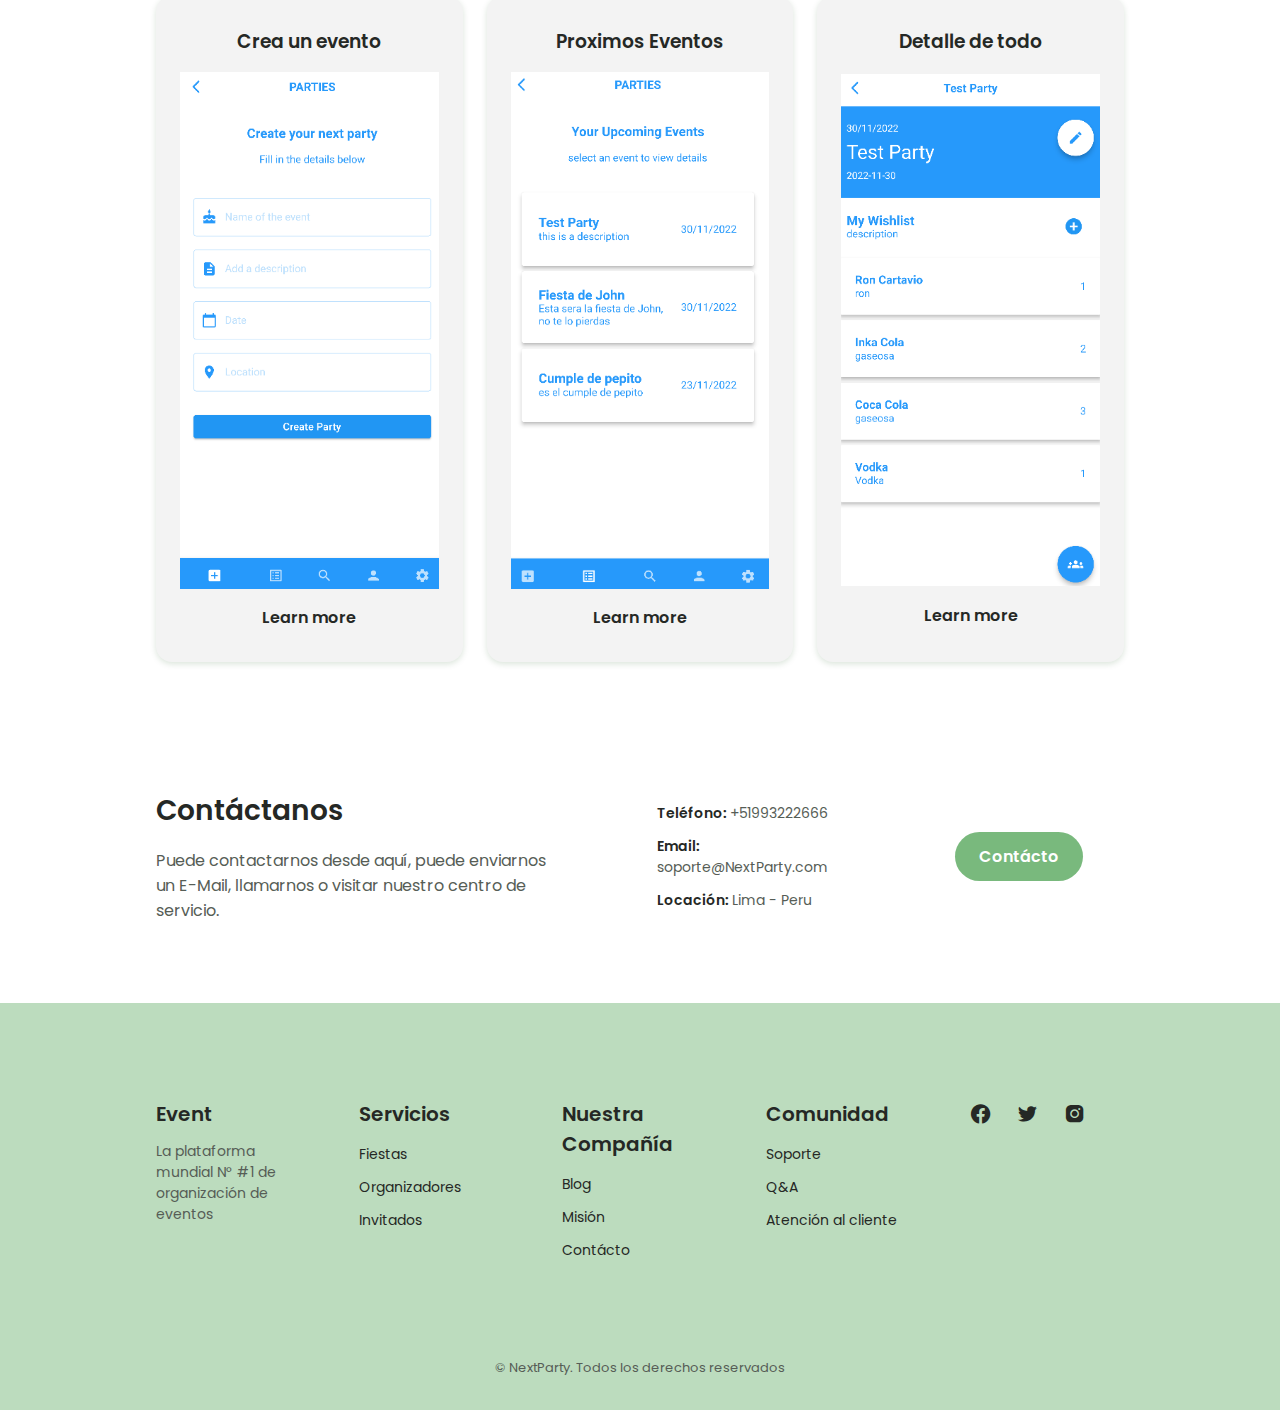
==== commit eb37c36f: "Update indexES.html" ====
--- a/indexES.html
+++ b/indexES.html
@@ -1,4 +1,4 @@
-
+      
 <!DOCTYPE html>
     <html lang="en">
     <head>
@@ -79,91 +79,6 @@
                     </div>   
                 </div>
             </section>
-            
-            
-
-
-            
-<!DOCTYPE html>
-    <html lang="en">
-    <head>
-        <meta charset="UTF-8">
-        <meta name="viewport" content="width=device-width, initial-scale=1.0">
-
-        <!--=============== BOXICONS ===============-->
-        <link rel="stylesheet" href="https://cdn.jsdelivr.net/npm/boxicons@latest/css/boxicons.min.css">
-
-        <!--=============== CSS ===============-->
-        <link rel="stylesheet" href="assets/css/styles.css">
-
-        <title>NextParty</title>
-
-        <!-- FAVICON -->
-        <link rel="shortcut icon" type="image/x-icon" href="assets/img/favicon/favicon.ico"/>
-
-        <!-- FONT AWESOME -->
-        <link rel="stylesheet" href="https://cdnjs.cloudflare.com/ajax/libs/font-awesome/4.7.0/css/font-awesome.min.css">
-
-
-    </head>
-    <body>
-        <!--=============== HEADER ===============-->
-        <header class="header" id="header">
-            <nav class="nav container">
-                <img class="imgLogo" src="assets/img/NextPartyLogo-Cuadrado.png" alt="fitgroup_logo">
-
-                <div class="nav__menu" id="nav-menu">
-                    <ul class="nav__list">
-                        <li class="nav__item">
-                            <a href="#home" class="nav__link active-link">Inicio</a>
-                        </li>
-                        <li class="nav__item">
-                            <a href="#about" class="nav__link">Nosotros</a>
-                        </li>
-                        <li class="nav__item">
-                            <a href="#services" class="nav__link">Servicios</a>
-                        </li>
-                        <li class="nav__item">
-                            <a href="#contact" class="nav__link">Contáctanos</a>
-                        </li>
-
-                        <i class='bx bx-toggle-left change-theme' id="theme-button"></i>
-                    </ul>
-                </div>
-
-                <div class="nav__toggle" id="nav-toggle">
-                    <i class='bx bx-grid-alt'></i>
-                </div>
-
-
-                <div class="languageChanger">
-                    <span class="en">Inglés</span>
-                    <input type="checkbox" class="check" checked>
-                    <span class="es">Español</span>
-                </div>
-
-
-                <i class='bx bx-search'></i>
-
-                <a href="#" class="button button__header"id="myBtn2">Iniciar sesión</a>
-                
-            </nav>
-        </header>
-
-        <main class="main">
-             <!--=============== HOME ===============-->
-             <section class="home section" id="home">
-                <div class="home__container container grid">
-
-                    <img src="assets/img/NextPartyLogo-Cuadrado.png" class="svg__img svg__color home__img">
-
-                    <div class="home__data">
-                        <h1 class="home__title">Lleva tus EVENTOS al <span style="color: #D90429;">SIGUIENTE NIVEL</span>🎈🎉🪅🥳</h1>
-                        <a href="https://NextParty-45762.web.app/" class="button" id="myBtn">Registrarme</a>
-
-                    </div>   
-                </div>
-            </section>
 
 
             <section class="videoabouttheproduct section container">
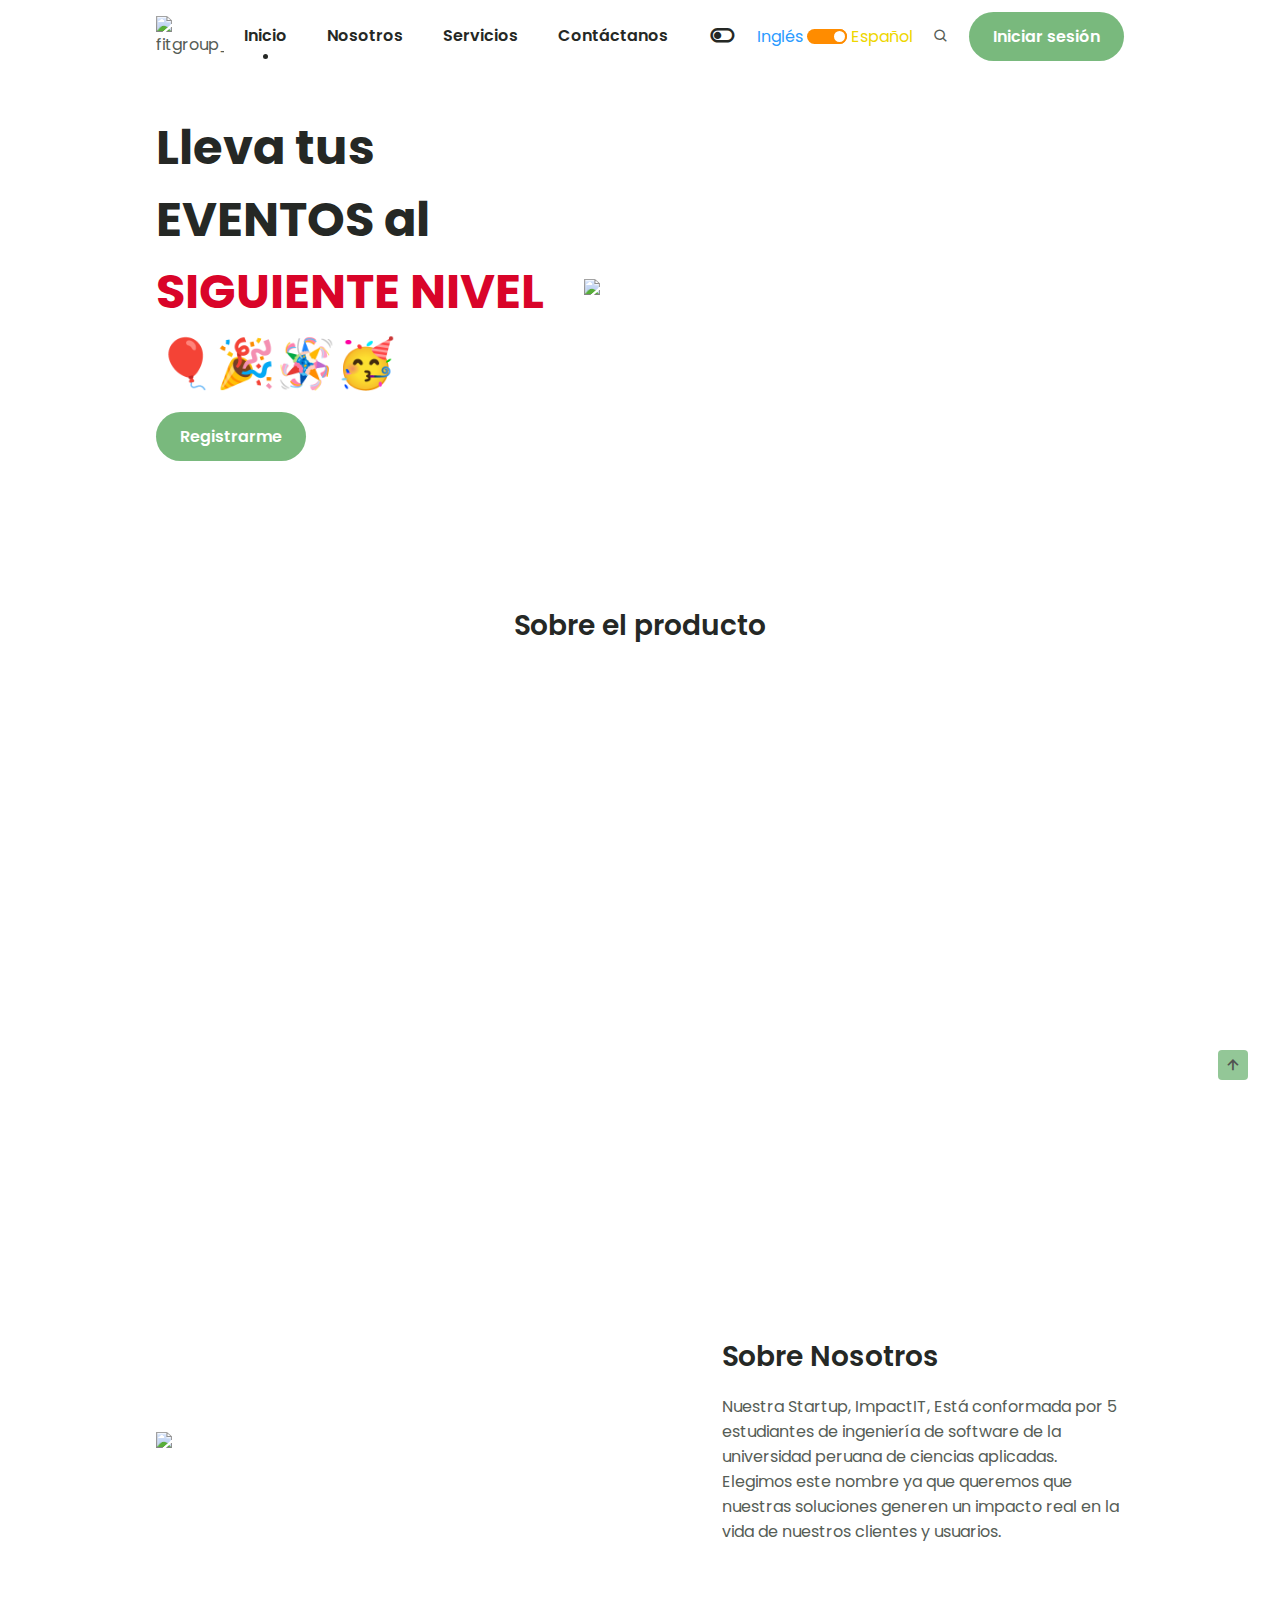
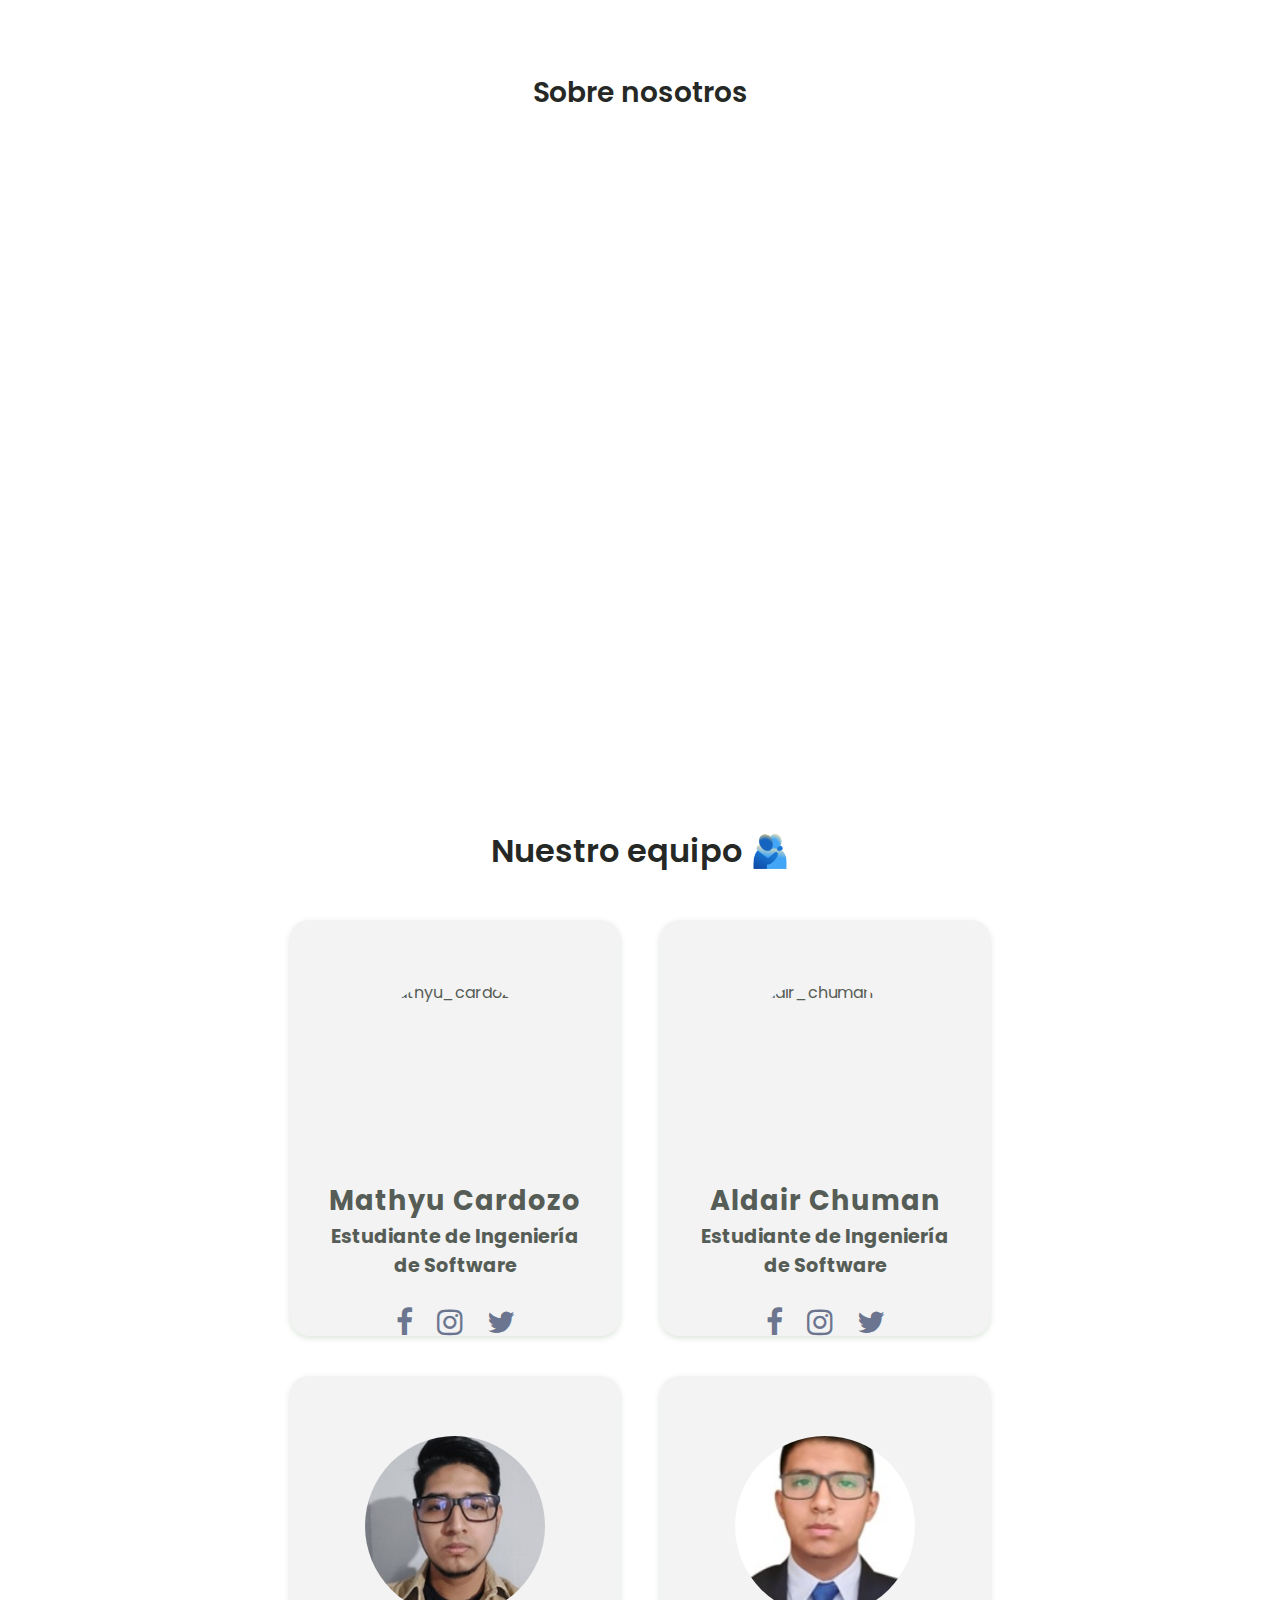
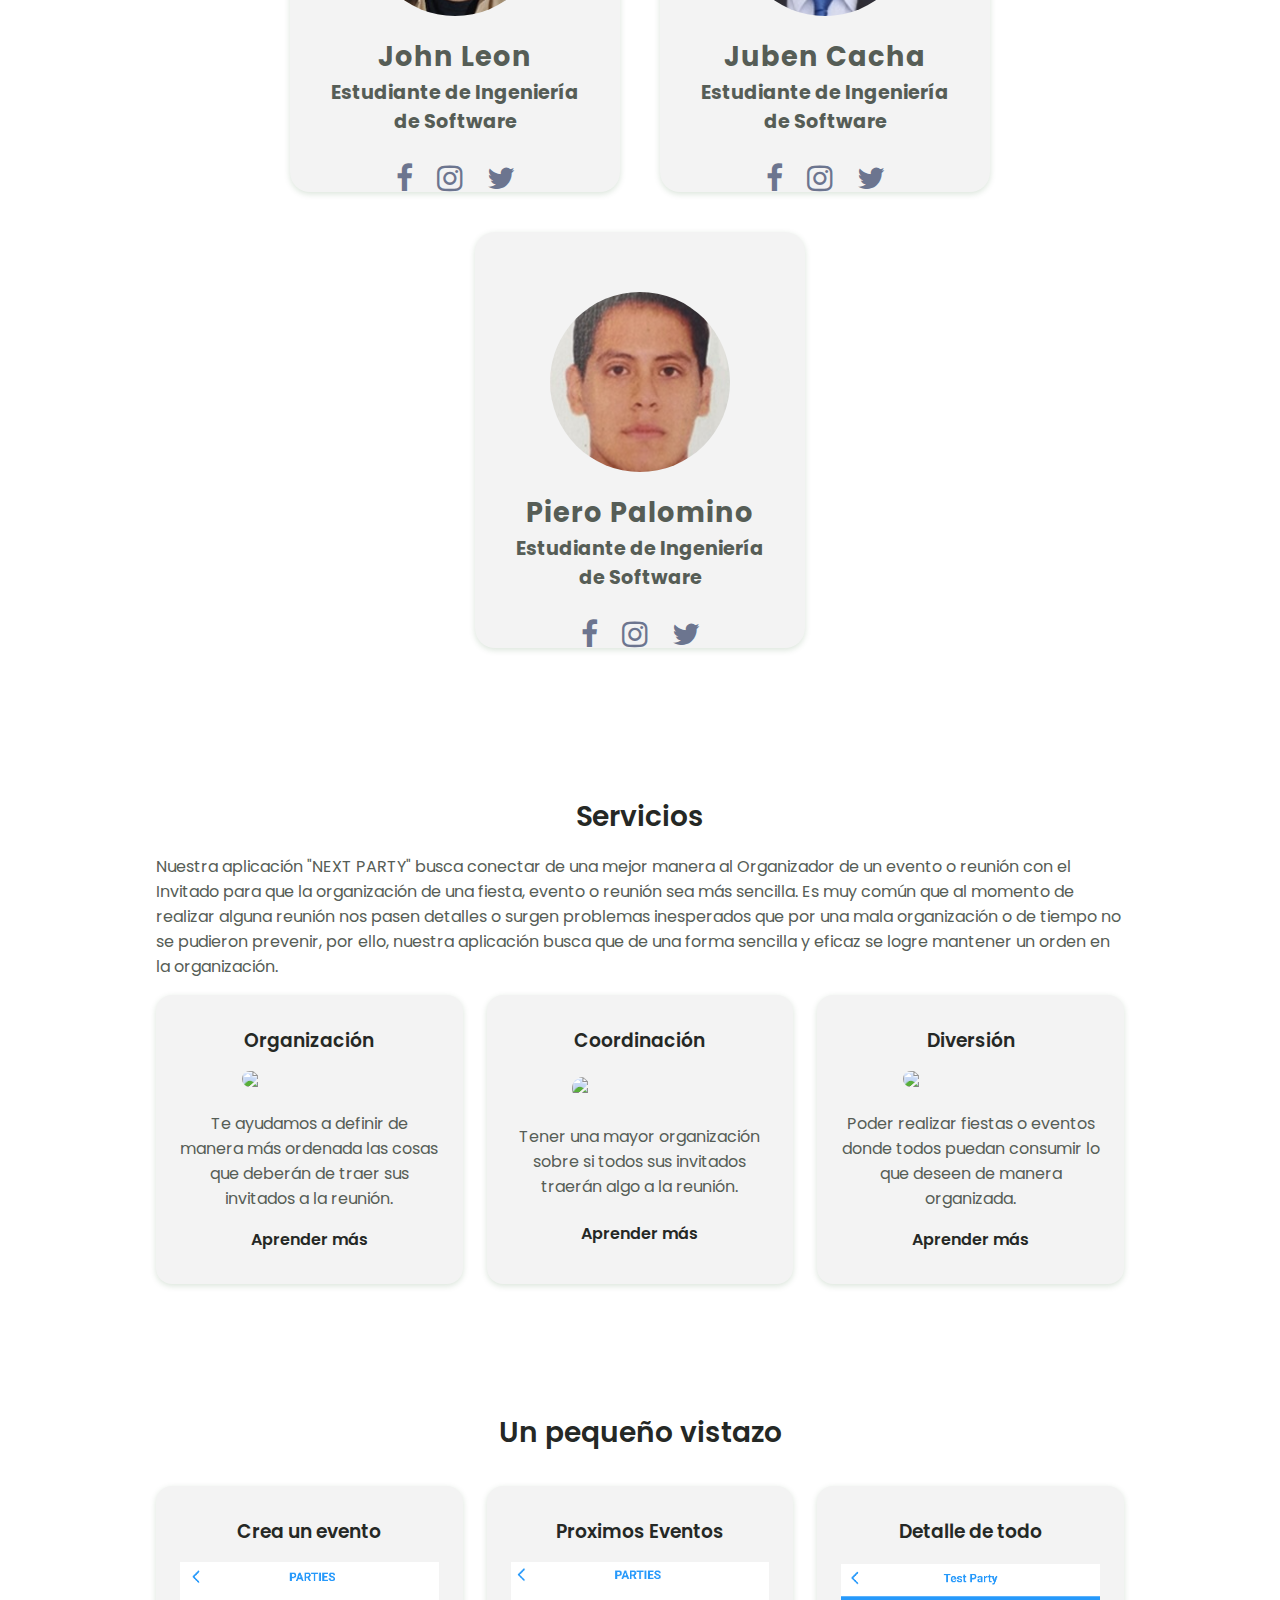
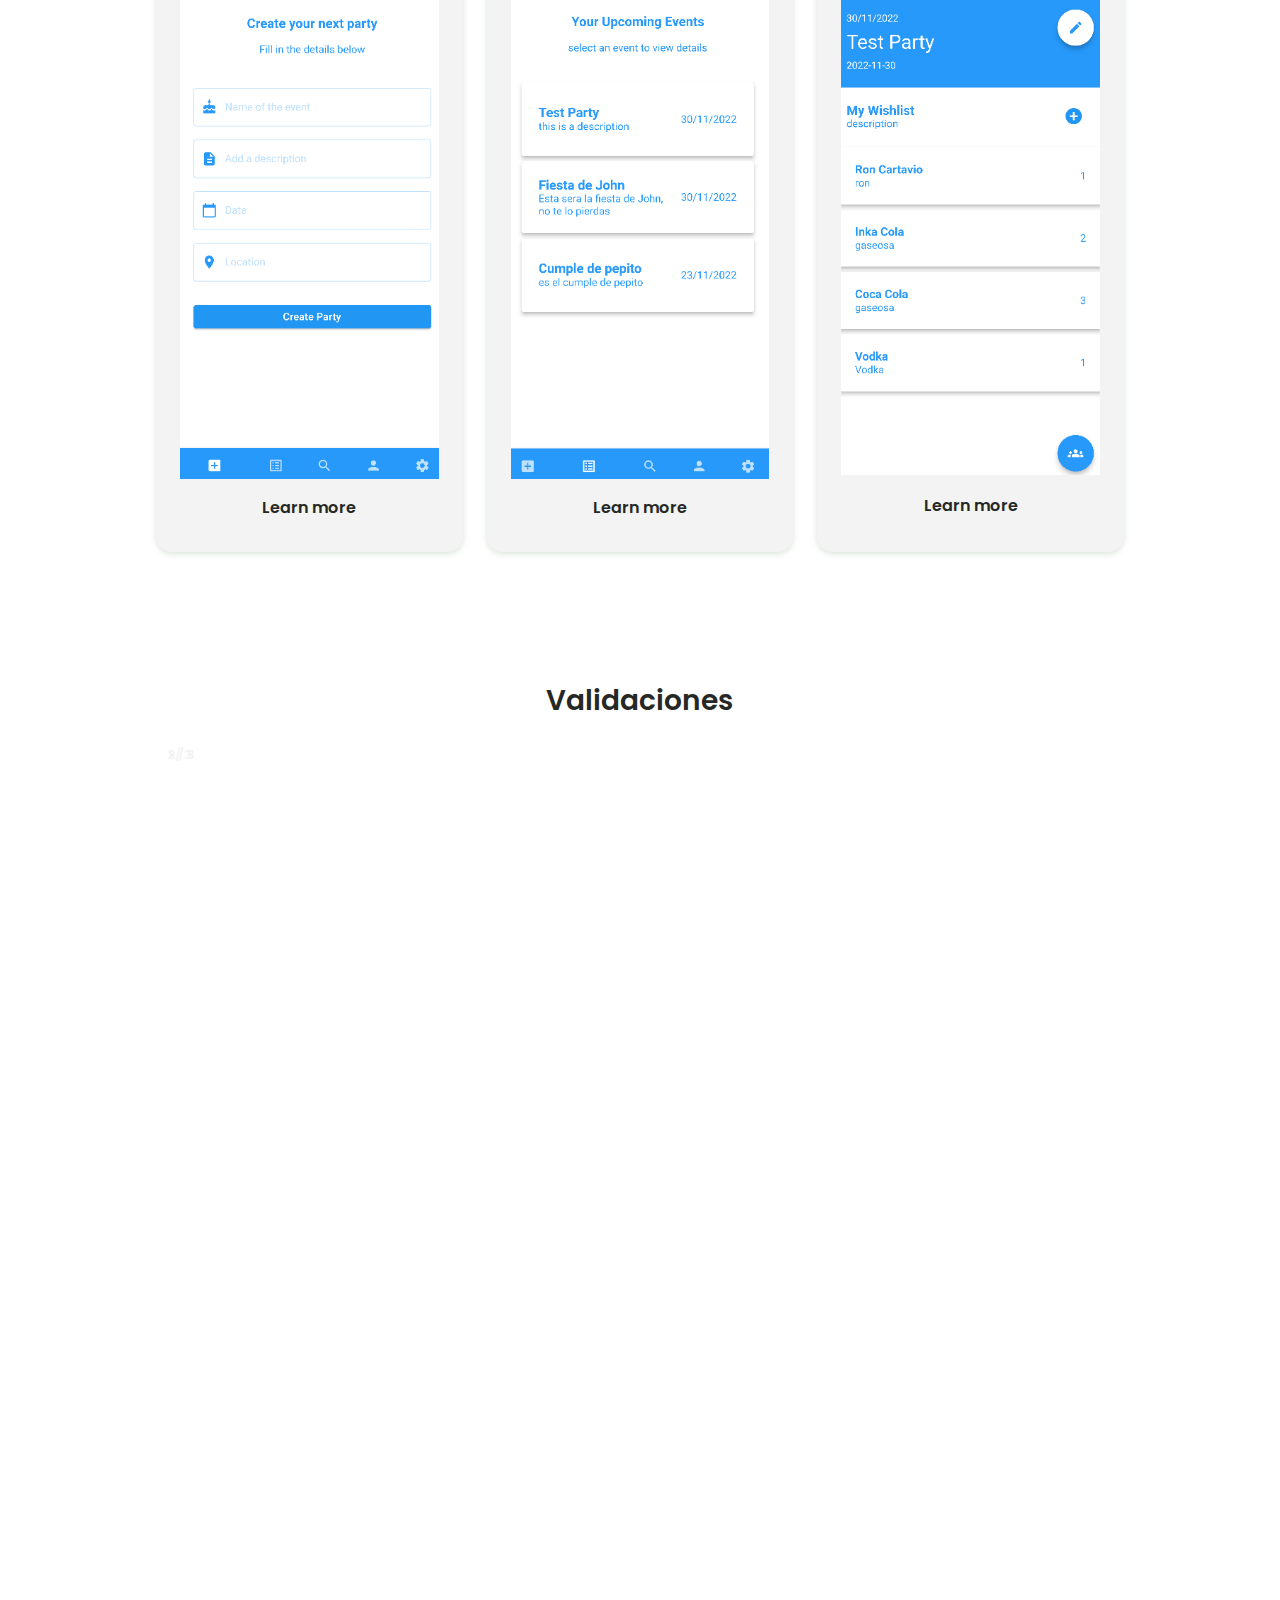
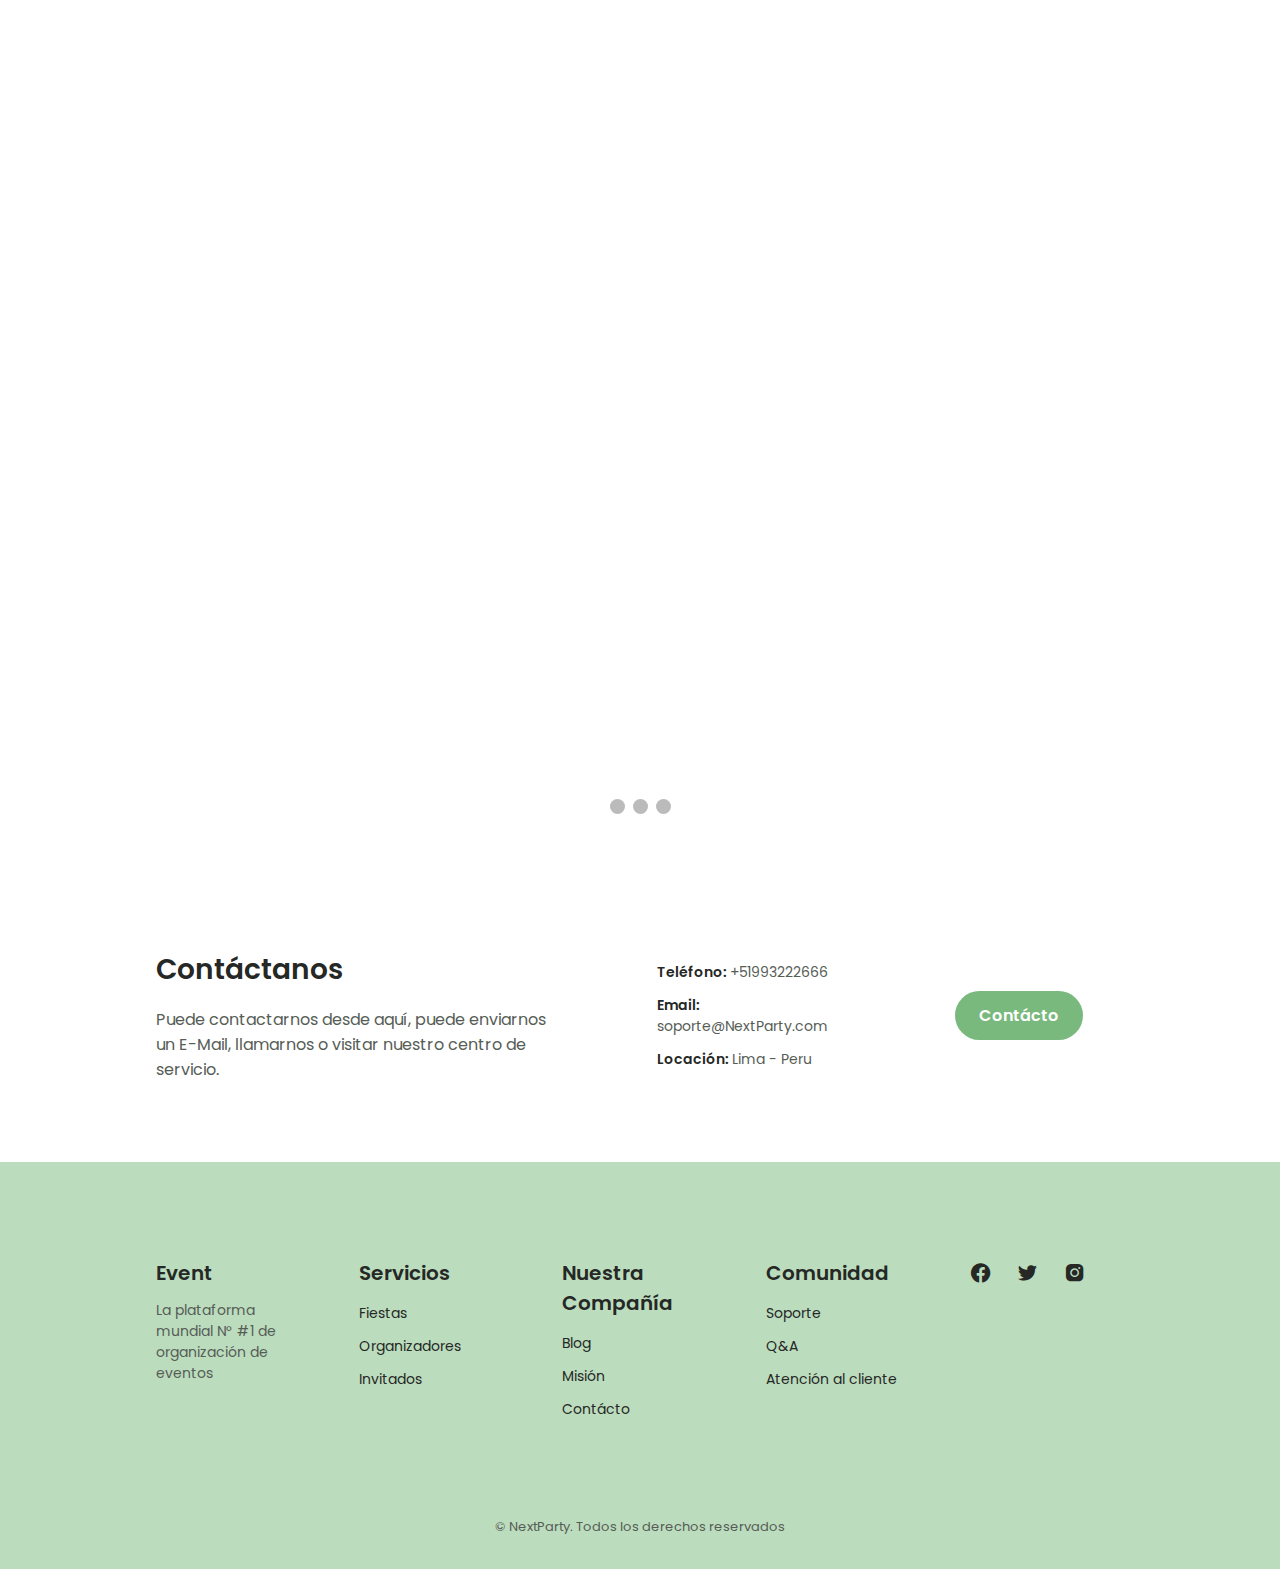
==== commit f8110ec3: "Merge pull request #2 from Aplicaciones-Moviles-WX61/feature/validations" ====
--- a/indexES.html
+++ b/indexES.html
@@ -1,649 +1,442 @@
-      
 <!DOCTYPE html>
-    <html lang="en">
-    <head>
-        <meta charset="UTF-8">
-        <meta name="viewport" content="width=device-width, initial-scale=1.0">
-
-        <!--=============== BOXICONS ===============-->
-        <link rel="stylesheet" href="https://cdn.jsdelivr.net/npm/boxicons@latest/css/boxicons.min.css">
-
-        <!--=============== CSS ===============-->
-        <link rel="stylesheet" href="assets/css/styles.css">
-
-        <title>NextParty</title>
-
-        <!-- FAVICON -->
-        <link rel="shortcut icon" type="image/x-icon" href="assets/img/favicon/favicon.ico"/>
-
-        <!-- FONT AWESOME -->
-        <link rel="stylesheet" href="https://cdnjs.cloudflare.com/ajax/libs/font-awesome/4.7.0/css/font-awesome.min.css">
-
-
-    </head>
-    <body>
-        <!--=============== HEADER ===============-->
-        <header class="header" id="header">
-            <nav class="nav container">
-                <img class="imgLogo" src="assets/img/NextPartyLogo-Cuadrado.png" alt="fitgroup_logo">
-
-                <div class="nav__menu" id="nav-menu">
-                    <ul class="nav__list">
-                        <li class="nav__item">
-                            <a href="#home" class="nav__link active-link">Inicio</a>
-                        </li>
-                        <li class="nav__item">
-                            <a href="#about" class="nav__link">Nosotros</a>
-                        </li>
-                        <li class="nav__item">
-                            <a href="#services" class="nav__link">Servicios</a>
-                        </li>
-                        <li class="nav__item">
-                            <a href="#contact" class="nav__link">Contáctanos</a>
-                        </li>
-
-                        <i class='bx bx-toggle-left change-theme' id="theme-button"></i>
-                    </ul>
-                </div>
-
-                <div class="nav__toggle" id="nav-toggle">
-                    <i class='bx bx-grid-alt'></i>
-                </div>
-
-
-                <div class="languageChanger">
-                    <span class="en">Inglés</span>
-                    <input type="checkbox" class="check" checked>
-                    <span class="es">Español</span>
-                </div>
-
-
-                <i class='bx bx-search'></i>
-
-                <a href="#" class="button button__header"id="myBtn2">Iniciar sesión</a>
-                
-            </nav>
-        </header>
-
-        <main class="main">
-             <!--=============== HOME ===============-->
-             <section class="home section" id="home">
-                <div class="home__container container grid">
-
-                    <img src="assets/img/NextPartyLogo-Cuadrado.png" class="svg__img svg__color home__img">
-
-                    <div class="home__data">
-                        <h1 class="home__title">Lleva tus EVENTOS al <span style="color: #D90429;">SIGUIENTE NIVEL</span>🎈🎉🪅🥳</h1>
-                        <a href="https://NextParty-45762.web.app/" class="button" id="myBtn">Registrarme</a>
-
-                    </div>   
-                </div>
-            </section>
-
-
-            <section class="videoabouttheproduct section container">
-                <h2 class="section__title">Sobre del producto</h2>
-                <div class="iframe-container">
-                    <iframe width="560" height="315" src="https://www.youtube.com/embed/bgBb6OKIjZI" title="YouTube video player" frameborder="0" allow="accelerometer; autoplay; clipboard-write; encrypted-media; gyroscope; picture-in-picture" allowfullscreen></iframe>
-                </div>
-            </section>
-           
-            
-            <!--=============== ABOUT ===============-->
-            <section class="about section container" id="about">
-                <div class="about__container grid">
-                    <div class="about__data">
-                        <h2 class="section__title-center">Sobre Nosotros</h2>
-                        <p class="about__description">Nuestra Startup, ImpactIT, Está conformada por 5 estudiantes de ingeniería de software de la universidad peruana de ciencias aplicadas. Elegimos este nombre ya que queremos que nuestras soluciones generen un impacto real en la vida de nuestros clientes y usuarios.  
-                        </p>
-                    </div>
-                    <img class="svg__img svg__color about__img" src="./assets/img/drinking.png">
-                </div>
-            </section>
-
-
-          <section class="videoabouttheproduct section container">
-                <h2 class="section__title">Sobre nosotros</h2>
-                <div class="iframe-container">
-                    <iframe width="560" height="315" src="https://www.youtube.com/embed/-6fB4B30Qws" title="YouTube video player" frameborder="0" allow="accelerometer; autoplay; clipboard-write; encrypted-media; gyroscope; picture-in-picture" allowfullscreen></iframe>
-                </div>
-            </section>
-
-
-            <!-- ============= TEAM SECTION ============ -->
-
-            <section class="team section container">
-                <br>
-                <h1 class="team__title">Nuestro equipo
-                    🫂</h1>
-                <br>
-                <div class="team_container">
-                
-                    <div class="card">
-                        <div class="content">
-                            <div class="imgBx">
-                                <img src="assets/img/mathyufoto.png" alt="mathyu_cardozo">
-                            </div>
-                            <div class="contentBx">
-                                <h4>Mathyu Cardozo</h4>
-                                <h5>Estudiante de Ingeniería de Software</h5>
-                            </div>
-                            <div class="sci">
-                                <a href="#"><i class="fa fa-facebook" aria-hidden="true"></i></a>
-                                <a href="#"><i class="fa fa-instagram" aria-hidden="true"></i></a>
-                                <a href="#"><i class="fa fa-twitter" aria-hidden="true"></i></a>
-                            </div>
-                        </div>
-                    </div>
-                    <div class="card">
-                        <div class="content">
-                            <div class="imgBx">
-                                <img src="assets/img/Aldair.jpg" alt="aldair_chuman">
-                            </div>
-                            <div class="contentBx">
-                                <h4>Aldair Chuman</h4>
-                                <h5>Estudiante de Ingeniería de Software</h5>
-                            </div>
-                            <div class="sci">
-                                <a href="#"><i class="fa fa-facebook" aria-hidden="true"></i></a>
-                                <a href="#"><i class="fa fa-instagram" aria-hidden="true"></i></a>
-                                <a href="#"><i class="fa fa-twitter" aria-hidden="true"></i></a>
-                            </div>
-                        </div>
-                    </div>
-                    <div class="card">
-                        <div class="content">
-                            <div class="imgBx">
-                                <img src="assets/img/John.jpg" alt="aldair_chuman">
-                            </div>
-                            <div class="contentBx">
-                                <h4>John Leon</h4>
-                                <h5>Estudiante de Ingeniería de Software</h5>
-                            </div>
-                            <div class="sci">
-                                <a href="#"><i class="fa fa-facebook social-icons" aria-hidden="true"></i></a>
-                                <a href="#"><i class="fa fa-instagram social-icons" aria-hidden="true"></i></a>
-                                <a href="#"><i class="fa fa-twitter social-icons" aria-hidden="true"></i></a>
-                            </div>
-                        </div>
-                    </div>
-                    <div class="card">
-                        <div class="content">
-                            <div class="imgBx">
-                                <img src="assets/img/Juben.jpg" alt="aldair_chuman">
-                            </div>
-                            <div class="contentBx">
-                                <h4>Juben Cacha</h4>
-                                <h5>Estudiante de Ingeniería de Software</h5>
-                            </div>
-                            <div class="sci">
-                                <a href="#"><i class="fa fa-facebook social-icons" aria-hidden="true"></i></a>
-                                <a href="#"><i class="fa fa-instagram social-icons" aria-hidden="true"></i></a>
-                                <a href="#"><i class="fa fa-twitter social-icons" aria-hidden="true"></i></a>
-                            </div>
-                        </div>
-                    </div>
-                    <div class="card">
-                        <div class="content">
-                            <div class="imgBx">
-                                <img src="assets/img/Piero.jpg" alt="aldair_chuman">
-                            </div>
-                            <div class="contentBx">
-                                <h4>Piero Palomino</h4>
-                                <h5>Estudiante de Ingeniería de Software</h5>
-                            </div>
-                            <div class="sci">
-                                <a href="#"><i class="fa fa-facebook social-icons" aria-hidden="true"></i></a>
-                                <a href="#"><i class="fa fa-instagram social-icons" aria-hidden="true"></i></a>
-                                <a href="#"><i class="fa fa-twitter social-icons" aria-hidden="true"></i></a>
-                            </div>
-                        </div>
-                    </div>
-                  
-
-                    
-                    
-                
-            
-                </div>
-            </section>
-            
-
-           
-
-            <!--=============== SERVICES ===============-->
-            <section class="services section container" id="services">
-                <h2 class="section__title">Servicios</h2>
-                <p>Nuestra aplicación "NEXT PARTY" busca conectar de una mejor manera al Organizador de un evento o reunión con el Invitado para que la organización de una fiesta, evento o reunión sea más sencilla. Es muy común que al momento de realizar alguna reunión nos pasen detalles o surgen problemas inesperados que por una mala organización o de tiempo no se pudieron prevenir, por ello, nuestra aplicación busca que de una forma sencilla y eficaz se logre mantener un orden en la organización.</h2>
-                <div class="services__container grid">
-                    <div class="services__data uno">
-                        <h3 class="services__subtitle">Organización</h3>
-
-                        <img src="assets/img/organizador-de-fiestas.png" class="svg__color services__img">
-
-                        <p class="services__description">Te ayudamos a definir de manera más ordenada las cosas que deberán de traer sus invitados a la reunión.</p>
-                        <div>
-                            <a href="#" class="button button-link">Aprender más</a>
-                        </div>
-                    </div>
-
-                    <div class="services__data">
-                        <h3 class="services__subtitle">Coordinación</h3>
-                       
-                        <img src="assets/img/botellas-de-vino.png" class="svg__color services__img">
-
-                        <p class="services__description">Tener una mayor organización sobre si todos sus invitados traerán algo a la reunión. </p>
-                        <div>
-                            <a href="#" class="button button-link">Aprender más</a>
-                        </div>
-                    </div>
-
-                    <div class="services__data">
-                        <h3 class="services__subtitle">Diversión</h3>
-                      
-                        <img src="assets/img/jenga.png" class="svg__color services__img">
-
-                        <p class="services__description">Poder realizar fiestas o eventos donde todos puedan consumir lo que deseen de manera organizada.</p>
-                        <div>
-                            <a href="#" class="button button-link">Aprender más</a>
-                        </div>
-                    </div>
-                </div>
-            </section>
-
-
-            <section class="services section container" id="services">
-                <h2 class="section__title">A Little Tour</h2>
-                <!-- <h2 class="section__title">Our content creators</h2> -->
-                <div class="services__container grid">
-                    <div class="services__data uno">
-                        <h3 class="services__subtitle">Crea un evento</h3>
-
-                        <img src="assets/img/create_party.png" class="svg__color tour_img">
-
-                        <div>
-                            <a href="#" class="button button-link">Learn more</a>
-                        </div>
-                    </div>
-
-                    <div class="services__data">
-                        <h3 class="services__subtitle">Proximos Eventos</h3>
-                       
-                        <img src="assets/img/next_events.png" class="svg__color tour_img">
-
-                        <div>
-                            <a href="#" class="button button-link">Learn more</a>
-                        </div>
-                    </div>
-
-                    <div class="services__data">
-                        <h3 class="services__subtitle">Detalle de todo</h3>
-                      
-                        <img src="assets/img/party_detail.png" class="svg__color tour_img">
-                        <div>
-                            <a href="#" class="button button-link">Learn more</a>
-                        </div>
-                    </div>
-                </div>
-            </section>
-            <!--=============== CONTACT US ===============-->
-            <section class="contact section container" id="contact">
-                <div class="contact__container grid">
-                    <div class="contact__content">
-                        <h2 class="section__title-center">Contáctanos</h2>
-                        <p class="contact__description">Puede contactarnos desde aquí, puede enviarnos un E-Mail, llamarnos o visitar nuestro centro de servicio.</p>
-                    </div>
-
-                    <ul class="contact__content grid">
-                        <li class="contact__address">Teléfono: <span class="contact__information">+51993222666</span></li>
-                        <li class="contact__address">Email:  <span class="contact__information">soporte@NextParty.com</span></li>
-                        <li class="contact__address">Locación: <span class="contact__information">Lima - Peru</span></li>
-                    </ul>
-
-                    <div class="contact__content boton">
-                        <a href="#" class="button">Contácto</a>
-                    </div>
-                </div>
-            </section>
-        </main>
-
-        <!--=============== FOOTER ===============-->
-        <footer class="footer section">
-            <div class="footer__container container grid">
-                <div class="footer__content">
-                    <a href="#" class="footer__logo">Event</a>
-                    <p class="footer__description">La plataforma mundial N° #1 de organización de eventos</p>
-                </div>
-
-                <div class="footer__content">
-                    <h3 class="footer__title">Servicios</h3>
-                    <ul class="footer__links">
-                        <li><a href="#" class="footer__link">Fiestas</a></li>
-                        <li><a href="#" class="footer__link">Organizadores</a></li>
-                        <li><a href="#" class="footer__link">Invitados</a></li>
-
-                    </ul>
-                </div>
-
-                <div class="footer__content">
-                    <h3 class="footer__title">Nuestra Compañía</h3>
-                    <ul class="footer__links">
-                        <li><a href="#" class="footer__link">Blog</a></li>
-                        <li><a href="#" class="footer__link">Misión</a></li>
-                        <li><a href="#" class="footer__link">Contácto</a></li>
-                    </ul>
-                </div>
-
-                <div class="footer__content">
-                    <h3 class="footer__title">Comunidad</h3>
-                    <ul class="footer__links">
-                        <li><a href="#" class="footer__link">Soporte</a></li>
-                        <li><a href="#" class="footer__link">Q&A</a></li>
-                        <li><a href="#" class="footer__link">Atención al cliente</a></li>
-                    </ul>
-                </div>
-
-                <div class="footer__social">
-                    <a href="#" class="footer__social-link"><i class='bx bxl-facebook-circle '></i></a>
-                    <a href="#" class="footer__social-link"><i class='bx bxl-twitter'></i></a>
-                    <a href="#" class="footer__social-link"><i class='bx bxl-instagram-alt'></i></a>
-                </div>
-            </div>
-
-            <p class="footer__copy">&#169; NextParty. Todos los derechos reservados</p>
-        </footer>
-
-        <!--=============== SCROLL UP ===============-->
-        <a href="#" class="scrollup" id="scroll-up">
-            <i class='bx bx-up-arrow-alt scrollup__icon'></i>
-        </a>
-
-                <!--========== SCROLL REVEAL ==========-->
-                <script src="https://unpkg.com/scrollreveal"></script>
-
-        <!--=============== MAIN JS ===============-->
-        
-        <script src="assets/js/main.js"></script>
-    </body>
-</html>" title="YouTube video player" frameborder="0" allow="accelerometer; autoplay; clipboard-write; encrypted-media; gyroscope; picture-in-picture" allowfullscreen></iframe>
-                </div>
-            </section> 
-           
-            
-            <!--=============== ABOUT ===============-->
-            <section class="about section container" id="about">
-                <div class="about__container grid">
-                    <div class="about__data">
-                        <h2 class="section__title-center">Sobre Nosotros</h2>
-                        <p class="about__description">Nuestra Startup, ImpactIT, Está conformada por 5 estudiantes de ingeniería de software de la universidad peruana de ciencias aplicadas. Elegimos este nombre ya que queremos que nuestras soluciones generen un impacto real en la vida de nuestros clientes y usuarios.  
-                        </p>
-                    </div>
-                    <img class="svg__img svg__color about__img" src="./assets/img/drinking.png">
-                </div>
-            </section>
-
-
-            <section class="videoabouttheproduct section container">
-                <h2 class="section__title">Acerca del equipo</h2>
-                <div class="iframe-container">
-                    <iframe width="560" height="315" src="https://www.youtube.com/embed/-6fB4B30Qws" title="YouTube video player" frameborder="0" allow="accelerometer; autoplay; clipboard-write; encrypted-media; gyroscope; picture-in-picture" allowfullscreen></iframe>
-                </div>
-            </section>
-
-
-            <!-- ============= TEAM SECTION ============ -->
-
-            <section class="team section container">
-                <br>
-                <h1 class="team__title">Nuestro equipo
-                    🫂</h1>
-                <br>
-                <div class="team_container">
-                
-                    <div class="card">
-                        <div class="content">
-                            <div class="imgBx">
-                                <img src="assets/img/mathyufoto.png" alt="mathyu_cardozo">
-                            </div>
-                            <div class="contentBx">
-                                <h4>Mathyu Cardozo</h4>
-                                <h5>Estudiante de Ingeniería de Software</h5>
-                            </div>
-                            <div class="sci">
-                                <a href="#"><i class="fa fa-facebook" aria-hidden="true"></i></a>
-                                <a href="#"><i class="fa fa-instagram" aria-hidden="true"></i></a>
-                                <a href="#"><i class="fa fa-twitter" aria-hidden="true"></i></a>
-                            </div>
-                        </div>
-                    </div>
-                    <div class="card">
-                        <div class="content">
-                            <div class="imgBx">
-                                <img src="assets/img/Aldair.jpg" alt="aldair_chuman">
-                            </div>
-                            <div class="contentBx">
-                                <h4>Aldair Chuman</h4>
-                                <h5>Estudiante de Ingeniería de Software</h5>
-                            </div>
-                            <div class="sci">
-                                <a href="#"><i class="fa fa-facebook" aria-hidden="true"></i></a>
-                                <a href="#"><i class="fa fa-instagram" aria-hidden="true"></i></a>
-                                <a href="#"><i class="fa fa-twitter" aria-hidden="true"></i></a>
-                            </div>
-                        </div>
-                    </div>
-                    <div class="card">
-                        <div class="content">
-                            <div class="imgBx">
-                                <img src="assets/img/John.jpg" alt="aldair_chuman">
-                            </div>
-                            <div class="contentBx">
-                                <h4>John Leon</h4>
-                                <h5>Estudiante de Ingeniería de Software</h5>
-                            </div>
-                            <div class="sci">
-                                <a href="#"><i class="fa fa-facebook social-icons" aria-hidden="true"></i></a>
-                                <a href="#"><i class="fa fa-instagram social-icons" aria-hidden="true"></i></a>
-                                <a href="#"><i class="fa fa-twitter social-icons" aria-hidden="true"></i></a>
-                            </div>
-                        </div>
-                    </div>
-                    <div class="card">
-                        <div class="content">
-                            <div class="imgBx">
-                                <img src="assets/img/Juben.jpg" alt="aldair_chuman">
-                            </div>
-                            <div class="contentBx">
-                                <h4>Juben Cacha</h4>
-                                <h5>Estudiante de Ingeniería de Software</h5>
-                            </div>
-                            <div class="sci">
-                                <a href="#"><i class="fa fa-facebook social-icons" aria-hidden="true"></i></a>
-                                <a href="#"><i class="fa fa-instagram social-icons" aria-hidden="true"></i></a>
-                                <a href="#"><i class="fa fa-twitter social-icons" aria-hidden="true"></i></a>
-                            </div>
-                        </div>
-                    </div>
-                    <div class="card">
-                        <div class="content">
-                            <div class="imgBx">
-                                <img src="assets/img/Piero.jpg" alt="aldair_chuman">
-                            </div>
-                            <div class="contentBx">
-                                <h4>Piero Palomino</h4>
-                                <h5>Estudiante de Ingeniería de Software</h5>
-                            </div>
-                            <div class="sci">
-                                <a href="#"><i class="fa fa-facebook social-icons" aria-hidden="true"></i></a>
-                                <a href="#"><i class="fa fa-instagram social-icons" aria-hidden="true"></i></a>
-                                <a href="#"><i class="fa fa-twitter social-icons" aria-hidden="true"></i></a>
-                            </div>
-                        </div>
-                    </div>
-                  
-
-                    
-                    
-                
-            
-                </div>
-            </section>
-            
-
-           
-
-            <!--=============== SERVICES ===============-->
-            <section class="services section container" id="services">
-                <h2 class="section__title">Servicios</h2>
-                <p>Nuestra aplicación "NEXT PARTY" busca conectar de una mejor manera al Organizador de un evento o reunión con el Invitado para que la organización de una fiesta, evento o reunión sea más sencilla. Es muy común que al momento de realizar alguna reunión nos pasen detalles o surgen problemas inesperados que por una mala organización o de tiempo no se pudieron prevenir, por ello, nuestra aplicación busca que de una forma sencilla y eficaz se logre mantener un orden en la organización.</h2>
-                <div class="services__container grid">
-                    <div class="services__data uno">
-                        <h3 class="services__subtitle">Organización</h3>
-
-                        <img src="assets/img/organizador-de-fiestas.png" class="svg__color services__img">
-
-                        <p class="services__description">Te ayudamos a definir de manera más ordenada las cosas que deberán de traer sus invitados a la reunión.</p>
-                        <div>
-                            <a href="#" class="button button-link">Aprender más</a>
-                        </div>
-                    </div>
-
-                    <div class="services__data">
-                        <h3 class="services__subtitle">Coordinación</h3>
-                       
-                        <img src="assets/img/botellas-de-vino.png" class="svg__color services__img">
-
-                        <p class="services__description">Tener una mayor organización sobre si todos sus invitados traerán algo a la reunión. </p>
-                        <div>
-                            <a href="#" class="button button-link">Aprender más</a>
-                        </div>
-                    </div>
-
-                    <div class="services__data">
-                        <h3 class="services__subtitle">Diversión</h3>
-                      
-                        <img src="assets/img/jenga.png" class="svg__color services__img">
-
-                        <p class="services__description">Poder realizar fiestas o eventos donde todos puedan consumir lo que deseen de manera organizada.</p>
-                        <div>
-                            <a href="#" class="button button-link">Aprender más</a>
-                        </div>
-                    </div>
-                </div>
-            </section>
-
-
-            <section class="services section container" id="services">
-                <h2 class="section__title">A Little Tour</h2>
-                <!-- <h2 class="section__title">Our content creators</h2> -->
-                <div class="services__container grid">
-                    <div class="services__data uno">
-                        <h3 class="services__subtitle">Crea un evento</h3>
-
-                        <img src="assets/img/create_party.png" class="svg__color tour_img">
-
-                        <div>
-                            <a href="#" class="button button-link">Learn more</a>
-                        </div>
-                    </div>
-
-                    <div class="services__data">
-                        <h3 class="services__subtitle">Proximos Eventos</h3>
-                       
-                        <img src="assets/img/next_events.png" class="svg__color tour_img">
-
-                        <div>
-                            <a href="#" class="button button-link">Learn more</a>
-                        </div>
-                    </div>
-
-                    <div class="services__data">
-                        <h3 class="services__subtitle">Detalle de todo</h3>
-                      
-                        <img src="assets/img/party_detail.png" class="svg__color tour_img">
-                        <div>
-                            <a href="#" class="button button-link">Learn more</a>
-                        </div>
-                    </div>
-                </div>
-            </section>
-            <!--=============== CONTACT US ===============-->
-            <section class="contact section container" id="contact">
-                <div class="contact__container grid">
-                    <div class="contact__content">
-                        <h2 class="section__title-center">Contáctanos</h2>
-                        <p class="contact__description">Puede contactarnos desde aquí, puede enviarnos un E-Mail, llamarnos o visitar nuestro centro de servicio.</p>
-                    </div>
-
-                    <ul class="contact__content grid">
-                        <li class="contact__address">Teléfono: <span class="contact__information">+51993222666</span></li>
-                        <li class="contact__address">Email:  <span class="contact__information">soporte@NextParty.com</span></li>
-                        <li class="contact__address">Locación: <span class="contact__information">Lima - Peru</span></li>
-                    </ul>
-
-                    <div class="contact__content boton">
-                        <a href="#" class="button">Contácto</a>
-                    </div>
-                </div>
-            </section>
-        </main>
-
-        <!--=============== FOOTER ===============-->
-        <footer class="footer section">
-            <div class="footer__container container grid">
-                <div class="footer__content">
-                    <a href="#" class="footer__logo">Event</a>
-                    <p class="footer__description">La plataforma mundial N° #1 de organización de eventos</p>
-                </div>
-
-                <div class="footer__content">
-                    <h3 class="footer__title">Servicios</h3>
-                    <ul class="footer__links">
-                        <li><a href="#" class="footer__link">Fiestas</a></li>
-                        <li><a href="#" class="footer__link">Organizadores</a></li>
-                        <li><a href="#" class="footer__link">Invitados</a></li>
-
-                    </ul>
-                </div>
-
-                <div class="footer__content">
-                    <h3 class="footer__title">Nuestra Compañía</h3>
-                    <ul class="footer__links">
-                        <li><a href="#" class="footer__link">Blog</a></li>
-                        <li><a href="#" class="footer__link">Misión</a></li>
-                        <li><a href="#" class="footer__link">Contácto</a></li>
-                    </ul>
-                </div>
-
-                <div class="footer__content">
-                    <h3 class="footer__title">Comunidad</h3>
-                    <ul class="footer__links">
-                        <li><a href="#" class="footer__link">Soporte</a></li>
-                        <li><a href="#" class="footer__link">Q&A</a></li>
-                        <li><a href="#" class="footer__link">Atención al cliente</a></li>
-                    </ul>
-                </div>
-
-                <div class="footer__social">
-                    <a href="#" class="footer__social-link"><i class='bx bxl-facebook-circle '></i></a>
-                    <a href="#" class="footer__social-link"><i class='bx bxl-twitter'></i></a>
-                    <a href="#" class="footer__social-link"><i class='bx bxl-instagram-alt'></i></a>
-                </div>
-            </div>
-
-            <p class="footer__copy">&#169; NextParty. Todos los derechos reservados</p>
-        </footer>
-
-        <!--=============== SCROLL UP ===============-->
-        <a href="#" class="scrollup" id="scroll-up">
-            <i class='bx bx-up-arrow-alt scrollup__icon'></i>
-        </a>
-
-                <!--========== SCROLL REVEAL ==========-->
-                <script src="https://unpkg.com/scrollreveal"></script>
-
-        <!--=============== MAIN JS ===============-->
-        
-        <script src="assets/js/main.js"></script>
-    </body>
-</html>
+<html lang="en">
+
+<head>
+    <meta charset="UTF-8">
+    <meta name="viewport" content="width=device-width, initial-scale=1.0">
+
+    <!--=============== BOXICONS ===============-->
+    <link rel="stylesheet" href="https://cdn.jsdelivr.net/npm/boxicons@latest/css/boxicons.min.css">
+
+    <!--=============== CSS ===============-->
+    <link rel="stylesheet" href="assets/css/styles.css">
+
+    <title>NextParty</title>
+
+    <!-- FAVICON -->
+    <link rel="shortcut icon" type="image/x-icon" href="assets/img/favicon/favicon.ico" />
+
+    <!-- FONT AWESOME -->
+    <link rel="stylesheet" href="https://cdnjs.cloudflare.com/ajax/libs/font-awesome/4.7.0/css/font-awesome.min.css">
+
+
+</head>
+
+<body>
+    <!--=============== HEADER ===============-->
+    <header class="header" id="header">
+        <nav class="nav container">
+            <img class="imgLogo" src="assets/img/NextPartyLogo-Cuadrado.png" alt="fitgroup_logo">
+
+            <div class="nav__menu" id="nav-menu">
+                <ul class="nav__list">
+                    <li class="nav__item">
+                        <a href="#home" class="nav__link active-link">Inicio</a>
+                    </li>
+                    <li class="nav__item">
+                        <a href="#about" class="nav__link">Nosotros</a>
+                    </li>
+                    <li class="nav__item">
+                        <a href="#services" class="nav__link">Servicios</a>
+                    </li>
+                    <li class="nav__item">
+                        <a href="#contact" class="nav__link">Contáctanos</a>
+                    </li>
+
+                    <i class='bx bx-toggle-left change-theme' id="theme-button"></i>
+                </ul>
+            </div>
+
+            <div class="nav__toggle" id="nav-toggle">
+                <i class='bx bx-grid-alt'></i>
+            </div>
+
+
+            <div class="languageChanger">
+                <span class="en">Inglés</span>
+                <input type="checkbox" class="check" checked>
+                <span class="es">Español</span>
+            </div>
+
+
+            <i class='bx bx-search'></i>
+
+            <a href="#" class="button button__header" id="myBtn2">Iniciar sesión</a>
+
+        </nav>
+    </header>
+
+    <main class="main">
+        <!--=============== HOME ===============-->
+        <section class="home section" id="home">
+            <div class="home__container container grid">
+
+                <img src="assets/img/NextPartyLogo-Cuadrado.png" class="svg__img svg__color home__img">
+
+                <div class="home__data">
+                    <h1 class="home__title">Lleva tus EVENTOS al <span style="color: #D90429;">SIGUIENTE
+                            NIVEL</span>🎈🎉🪅🥳</h1>
+                    <a href="https://NextParty-45762.web.app/" class="button" id="myBtn">Registrarme</a>
+
+                </div>
+            </div>
+        </section>
+
+
+        <section class="videoabouttheproduct section container">
+            <h2 class="section__title">Sobre el producto</h2>
+            <div class="iframe-container">
+                <iframe width="560" height="315" src="https://www.youtube.com/embed/bgBb6OKIjZI"
+                    title="YouTube video player" frameborder="0"
+                    allow="accelerometer; autoplay; clipboard-write; encrypted-media; gyroscope; picture-in-picture"
+                    allowfullscreen></iframe>
+            </div>
+        </section>
+
+
+        <!--=============== ABOUT ===============-->
+        <section class="about section container" id="about">
+            <div class="about__container grid">
+                <div class="about__data">
+                    <h2 class="section__title-center">Sobre Nosotros</h2>
+                    <p class="about__description">Nuestra Startup, ImpactIT, Está conformada por 5 estudiantes de
+                        ingeniería de software de la universidad peruana de ciencias aplicadas. Elegimos este nombre ya
+                        que queremos que nuestras soluciones generen un impacto real en la vida de nuestros clientes y
+                        usuarios.
+                    </p>
+                </div>
+                <img class="svg__img svg__color about__img" src="./assets/img/drinking.png">
+            </div>
+        </section>
+
+
+        <section class="videoabouttheproduct section container">
+            <h2 class="section__title">Sobre nosotros</h2>
+            <div class="iframe-container">
+                <iframe width="560" height="315" src="https://www.youtube.com/embed/-6fB4B30Qws"
+                    title="YouTube video player" frameborder="0"
+                    allow="accelerometer; autoplay; clipboard-write; encrypted-media; gyroscope; picture-in-picture"
+                    allowfullscreen></iframe>
+            </div>
+        </section>
+
+
+        <!-- ============= TEAM SECTION ============ -->
+
+        <section class="team section container">
+            <br>
+            <h1 class="team__title">Nuestro equipo
+                🫂</h1>
+            <br>
+            <div class="team_container">
+
+                <div class="card">
+                    <div class="content">
+                        <div class="imgBx">
+                            <img src="assets/img/mathyufoto.png" alt="mathyu_cardozo">
+                        </div>
+                        <div class="contentBx">
+                            <h4>Mathyu Cardozo</h4>
+                            <h5>Estudiante de Ingeniería de Software</h5>
+                        </div>
+                        <div class="sci">
+                            <a href="#"><i class="fa fa-facebook" aria-hidden="true"></i></a>
+                            <a href="#"><i class="fa fa-instagram" aria-hidden="true"></i></a>
+                            <a href="#"><i class="fa fa-twitter" aria-hidden="true"></i></a>
+                        </div>
+                    </div>
+                </div>
+                <div class="card">
+                    <div class="content">
+                        <div class="imgBx">
+                            <img src="assets/img/Aldair.jpg" alt="aldair_chuman">
+                        </div>
+                        <div class="contentBx">
+                            <h4>Aldair Chuman</h4>
+                            <h5>Estudiante de Ingeniería de Software</h5>
+                        </div>
+                        <div class="sci">
+                            <a href="#"><i class="fa fa-facebook" aria-hidden="true"></i></a>
+                            <a href="#"><i class="fa fa-instagram" aria-hidden="true"></i></a>
+                            <a href="#"><i class="fa fa-twitter" aria-hidden="true"></i></a>
+                        </div>
+                    </div>
+                </div>
+                <div class="card">
+                    <div class="content">
+                        <div class="imgBx">
+                            <img src="assets/img/John.jpg" alt="aldair_chuman">
+                        </div>
+                        <div class="contentBx">
+                            <h4>John Leon</h4>
+                            <h5>Estudiante de Ingeniería de Software</h5>
+                        </div>
+                        <div class="sci">
+                            <a href="#"><i class="fa fa-facebook social-icons" aria-hidden="true"></i></a>
+                            <a href="#"><i class="fa fa-instagram social-icons" aria-hidden="true"></i></a>
+                            <a href="#"><i class="fa fa-twitter social-icons" aria-hidden="true"></i></a>
+                        </div>
+                    </div>
+                </div>
+                <div class="card">
+                    <div class="content">
+                        <div class="imgBx">
+                            <img src="assets/img/Juben.jpg" alt="aldair_chuman">
+                        </div>
+                        <div class="contentBx">
+                            <h4>Juben Cacha</h4>
+                            <h5>Estudiante de Ingeniería de Software</h5>
+                        </div>
+                        <div class="sci">
+                            <a href="#"><i class="fa fa-facebook social-icons" aria-hidden="true"></i></a>
+                            <a href="#"><i class="fa fa-instagram social-icons" aria-hidden="true"></i></a>
+                            <a href="#"><i class="fa fa-twitter social-icons" aria-hidden="true"></i></a>
+                        </div>
+                    </div>
+                </div>
+                <div class="card">
+                    <div class="content">
+                        <div class="imgBx">
+                            <img src="assets/img/Piero.jpg" alt="aldair_chuman">
+                        </div>
+                        <div class="contentBx">
+                            <h4>Piero Palomino</h4>
+                            <h5>Estudiante de Ingeniería de Software</h5>
+                        </div>
+                        <div class="sci">
+                            <a href="#"><i class="fa fa-facebook social-icons" aria-hidden="true"></i></a>
+                            <a href="#"><i class="fa fa-instagram social-icons" aria-hidden="true"></i></a>
+                            <a href="#"><i class="fa fa-twitter social-icons" aria-hidden="true"></i></a>
+                        </div>
+                    </div>
+                </div>
+
+
+
+
+
+
+            </div>
+        </section>
+
+
+
+
+        <!--=============== SERVICES ===============-->
+        <section class="services section container" id="services">
+            <h2 class="section__title">Servicios</h2>
+            <p>Nuestra aplicación "NEXT PARTY" busca conectar de una mejor manera al Organizador de un evento o reunión
+                con el Invitado para que la organización de una fiesta, evento o reunión sea más sencilla. Es muy común
+                que al momento de realizar alguna reunión nos pasen detalles o surgen problemas inesperados que por una
+                mala organización o de tiempo no se pudieron prevenir, por ello, nuestra aplicación busca que de una
+                forma sencilla y eficaz se logre mantener un orden en la organización.</h2>
+            <div class="services__container grid">
+                <div class="services__data uno">
+                    <h3 class="services__subtitle">Organización</h3>
+
+                    <img src="assets/img/organizador-de-fiestas.png" class="svg__color services__img">
+
+                    <p class="services__description">Te ayudamos a definir de manera más ordenada las cosas que deberán
+                        de traer sus invitados a la reunión.</p>
+                    <div>
+                        <a href="#" class="button button-link">Aprender más</a>
+                    </div>
+                </div>
+
+                <div class="services__data">
+                    <h3 class="services__subtitle">Coordinación</h3>
+
+                    <img src="assets/img/botellas-de-vino.png" class="svg__color services__img">
+
+                    <p class="services__description">Tener una mayor organización sobre si todos sus invitados traerán
+                        algo a la reunión. </p>
+                    <div>
+                        <a href="#" class="button button-link">Aprender más</a>
+                    </div>
+                </div>
+
+                <div class="services__data">
+                    <h3 class="services__subtitle">Diversión</h3>
+
+                    <img src="assets/img/jenga.png" class="svg__color services__img">
+
+                    <p class="services__description">Poder realizar fiestas o eventos donde todos puedan consumir lo que
+                        deseen de manera organizada.</p>
+                    <div>
+                        <a href="#" class="button button-link">Aprender más</a>
+                    </div>
+                </div>
+            </div>
+        </section>
+
+
+        <!-- ================= A LITTLE TOUR ================  -->
+
+        <section class="services section container" id="services">
+            <h2 class="section__title">Un pequeño vistazo</h2>
+            <!-- <h2 class="section__title">Our content creators</h2> -->
+            <div class="services__container grid">
+                <div class="services__data uno">
+                    <h3 class="services__subtitle">Crea un evento</h3>
+
+                    <img src="assets/img/create_party.png" class="svg__color tour_img">
+
+                    <div>
+                        <a href="#" class="button button-link">Learn more</a>
+                    </div>
+                </div>
+
+                <div class="services__data">
+                    <h3 class="services__subtitle">Proximos Eventos</h3>
+
+                    <img src="assets/img/next_events.png" class="svg__color tour_img">
+
+                    <div>
+                        <a href="#" class="button button-link">Learn more</a>
+                    </div>
+                </div>
+
+                <div class="services__data">
+                    <h3 class="services__subtitle">Detalle de todo</h3>
+
+                    <img src="assets/img/party_detail.png" class="svg__color tour_img">
+                    <div>
+                        <a href="#" class="button button-link">Learn more</a>
+                    </div>
+                </div>
+            </div>
+        </section>
+
+
+        <!-- ==================== VALIDATIONS =================== -->
+        <section class="services section container" id="services">
+            <h2 class="section__title">Validaciones</h2>
+            <div class="slideshow-container">
+
+                <div class="mySlides fade">
+                    <div class="numbertext">1 / 3</div>
+                    <div class="iframe-container">
+                        <iframe src="https://www.youtube.com/embed/x6vpBvELi58"
+                            title="YouTube video player" frameborder="0"
+                            allow="accelerometer; autoplay; clipboard-write; encrypted-media; gyroscope; picture-in-picture"
+                            allowfullscreen></iframe>
+                    </div>
+                </div>
+
+                <div class="mySlides fade">
+                    <div class="numbertext">2 / 3</div>
+                    <div class="iframe-container">
+                        <iframe src="https://www.youtube.com/embed/99Z0e6Z_ahk"
+                            title="YouTube video player" frameborder="0"
+                            allow="accelerometer; autoplay; clipboard-write; encrypted-media; gyroscope; picture-in-picture"
+                            allowfullscreen></iframe>
+                    </div>
+                </div>
+
+                <div class="mySlides fade">
+                    <div class="numbertext">3 / 3</div>
+                    <div class="iframe-container">
+                        <iframe src="https://www.youtube.com/embed/1NlQPEo0gIk"
+                            title="YouTube video player" frameborder="0"
+                            allow="accelerometer; autoplay; clipboard-write; encrypted-media; gyroscope; picture-in-picture"
+                            allowfullscreen></iframe>
+                    </div>
+                </div>
+
+                <a class="prev" onclick="plusSlides(-1)">❮</a>
+                <a class="next" onclick="plusSlides(1)">❯</a>
+
+            </div>
+            <br>
+
+            <div style="text-align:center">
+                <span class="dot" onclick="currentSlide(1)"></span>
+                <span class="dot" onclick="currentSlide(2)"></span>
+                <span class="dot" onclick="currentSlide(3)"></span>
+            </div>
+
+        </section>
+
+        <!--=============== CONTACT US ===============-->
+        <section class="contact section container" id="contact">
+            <div class="contact__container grid">
+                <div class="contact__content">
+                    <h2 class="section__title-center">Contáctanos</h2>
+                    <p class="contact__description">Puede contactarnos desde aquí, puede enviarnos un E-Mail, llamarnos
+                        o visitar nuestro centro de servicio.</p>
+                </div>
+
+                <ul class="contact__content grid">
+                    <li class="contact__address">Teléfono: <span class="contact__information">+51993222666</span></li>
+                    <li class="contact__address">Email: <span class="contact__information">soporte@NextParty.com</span>
+                    </li>
+                    <li class="contact__address">Locación: <span class="contact__information">Lima - Peru</span></li>
+                </ul>
+
+                <div class="contact__content boton">
+                    <a href="#" class="button">Contácto</a>
+                </div>
+            </div>
+        </section>
+    </main>
+
+    <!--=============== FOOTER ===============-->
+    <footer class="footer section">
+        <div class="footer__container container grid">
+            <div class="footer__content">
+                <a href="#" class="footer__logo">Event</a>
+                <p class="footer__description">La plataforma mundial N° #1 de organización de eventos</p>
+            </div>
+
+            <div class="footer__content">
+                <h3 class="footer__title">Servicios</h3>
+                <ul class="footer__links">
+                    <li><a href="#" class="footer__link">Fiestas</a></li>
+                    <li><a href="#" class="footer__link">Organizadores</a></li>
+                    <li><a href="#" class="footer__link">Invitados</a></li>
+
+                </ul>
+            </div>
+
+            <div class="footer__content">
+                <h3 class="footer__title">Nuestra Compañía</h3>
+                <ul class="footer__links">
+                    <li><a href="#" class="footer__link">Blog</a></li>
+                    <li><a href="#" class="footer__link">Misión</a></li>
+                    <li><a href="#" class="footer__link">Contácto</a></li>
+                </ul>
+            </div>
+
+            <div class="footer__content">
+                <h3 class="footer__title">Comunidad</h3>
+                <ul class="footer__links">
+                    <li><a href="#" class="footer__link">Soporte</a></li>
+                    <li><a href="#" class="footer__link">Q&A</a></li>
+                    <li><a href="#" class="footer__link">Atención al cliente</a></li>
+                </ul>
+            </div>
+
+            <div class="footer__social">
+                <a href="#" class="footer__social-link"><i class='bx bxl-facebook-circle '></i></a>
+                <a href="#" class="footer__social-link"><i class='bx bxl-twitter'></i></a>
+                <a href="#" class="footer__social-link"><i class='bx bxl-instagram-alt'></i></a>
+            </div>
+        </div>
+
+        <p class="footer__copy">&#169; NextParty. Todos los derechos reservados</p>
+    </footer>
+
+    <!--=============== SCROLL UP ===============-->
+    <a href="#" class="scrollup" id="scroll-up">
+        <i class='bx bx-up-arrow-alt scrollup__icon'></i>
+    </a>
+
+    <!--========== SCROLL REVEAL ==========-->
+    <script src="https://unpkg.com/scrollreveal"></script>
+
+    <!--=============== MAIN JS ===============-->
+
+    <script src="assets/js/main.js"></script>
+</body>
+
+</html>--- a/assets/css/styles.css
+++ b/assets/css/styles.css
@@ -618,6 +618,93 @@
   text-align: center;
 }
 
+/*=============== VALIDATIONS ===============*/
+
+/* Slideshow container */
+.slideshow-container {
+  max-width: 1000px;
+  position: relative;
+  margin: auto;
+}
+
+/* Next & previous buttons */
+.prev, .next {
+  cursor: pointer;
+  position: absolute;
+  top: 50%;
+  width: auto;
+  padding: 16px;
+  margin-top: -22px;
+  color: white;
+  font-weight: bold;
+  font-size: 18px;
+  transition: 0.6s ease;
+  border-radius: 0 3px 3px 0;
+  user-select: none;
+}
+
+/* Position the "next button" to the right */
+.next {
+  right: 0;
+  border-radius: 3px 0 0 3px;
+}
+
+/* On hover, add a black background color with a little bit see-through */
+.prev:hover, .next:hover {
+  background-color: rgba(0,0,0,0.8);
+}
+
+/* Caption text */
+.text {
+  color: #f2f2f2;
+  font-size: 15px;
+  padding: 8px 12px;
+  position: absolute;
+  bottom: 8px;
+  width: 100%;
+  text-align: center;
+}
+
+/* Number text (1/3 etc) */
+.numbertext {
+  color: #f2f2f2;
+  font-size: 12px;
+  padding: 8px 12px;
+  position: absolute;
+  top: 0;
+}
+
+/* The dots/bullets/indicators */
+.dot {
+  cursor: pointer;
+  height: 15px;
+  width: 15px;
+  margin: 0 2px;
+  background-color: #bbb;
+  border-radius: 50%;
+  display: inline-block;
+  transition: background-color 0.6s ease;
+}
+
+.active, .dot:hover {
+  background-color: #717171;
+}
+
+/* Fading animation */
+.fade {
+  animation-name: fade;
+  animation-duration: 1.5s;
+}
+
+@keyframes fade {
+  from {opacity: .4} 
+  to {opacity: 1}
+}
+
+/* On smaller screens, decrease text size */
+@media only screen and (max-width: 300px) {
+  .prev, .next,.text {font-size: 11px}
+}
 
 /* ============== TEAM SECTION ============= */
 
